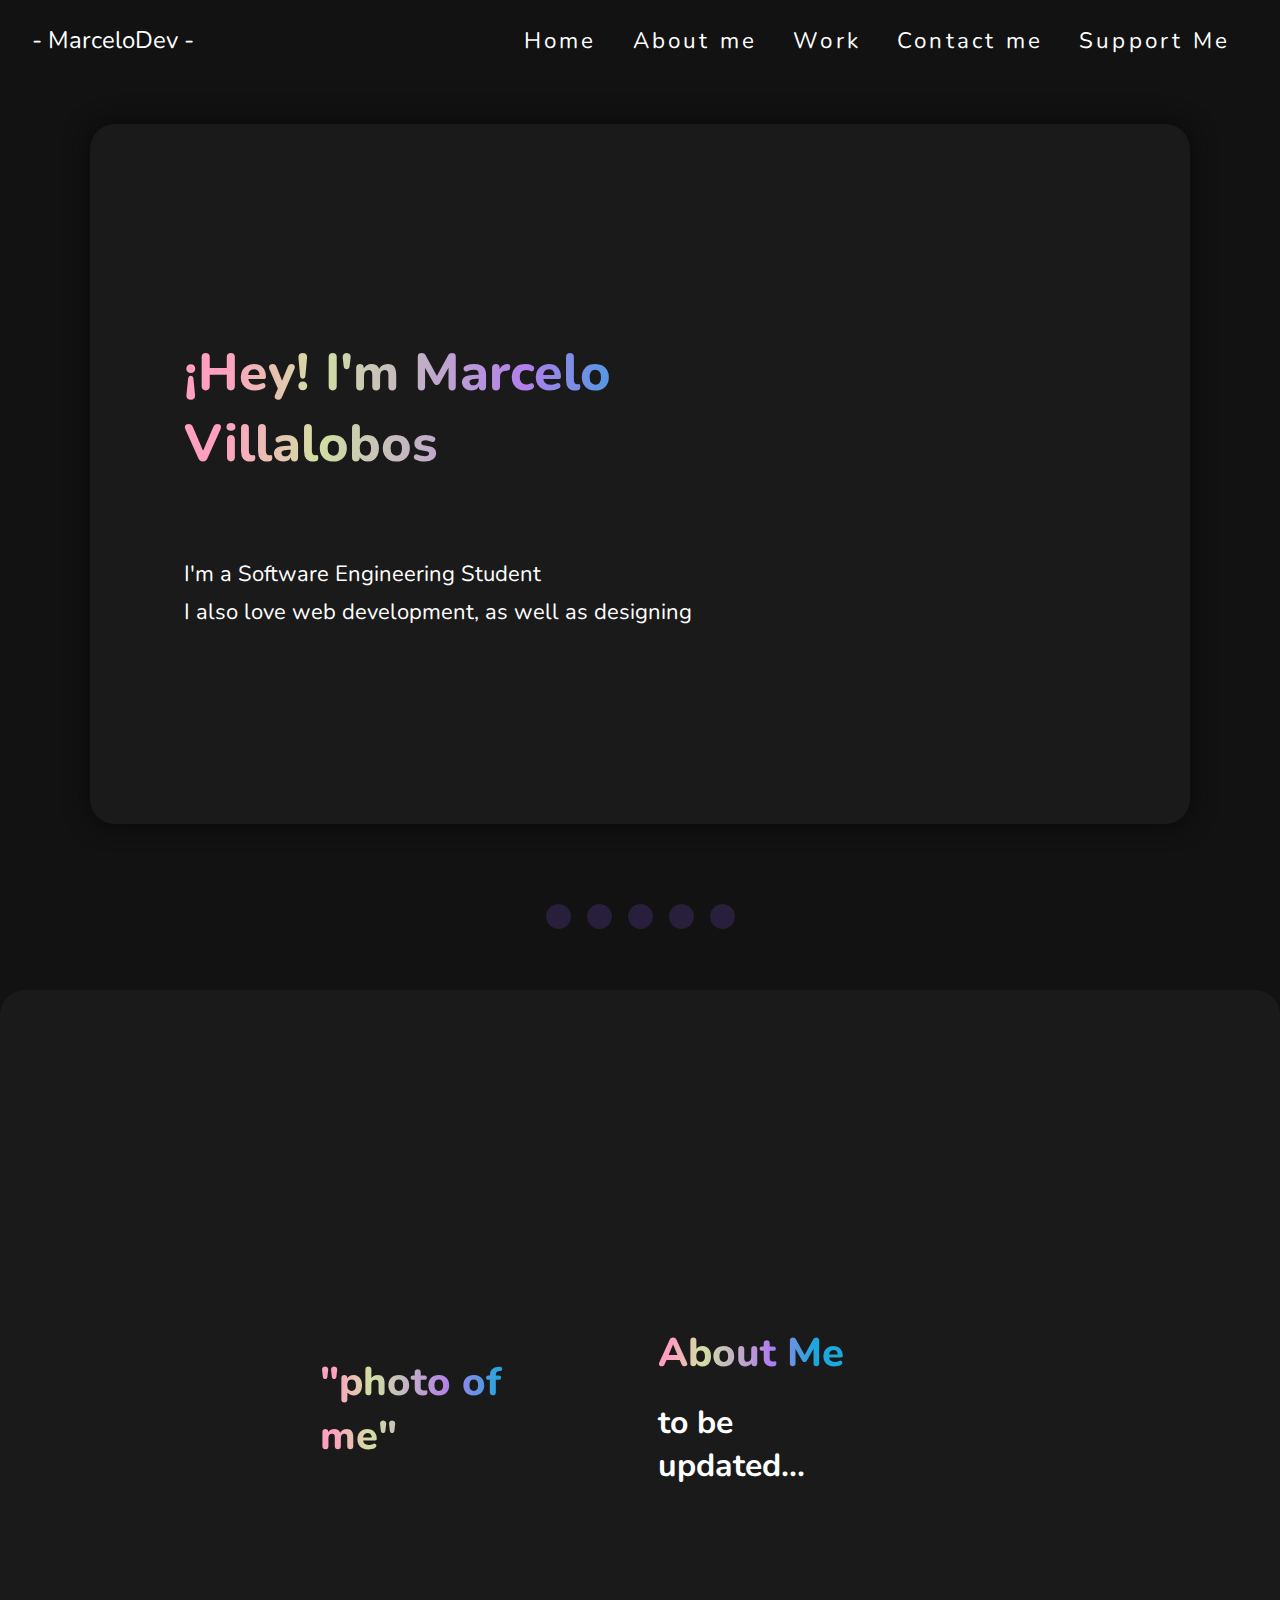
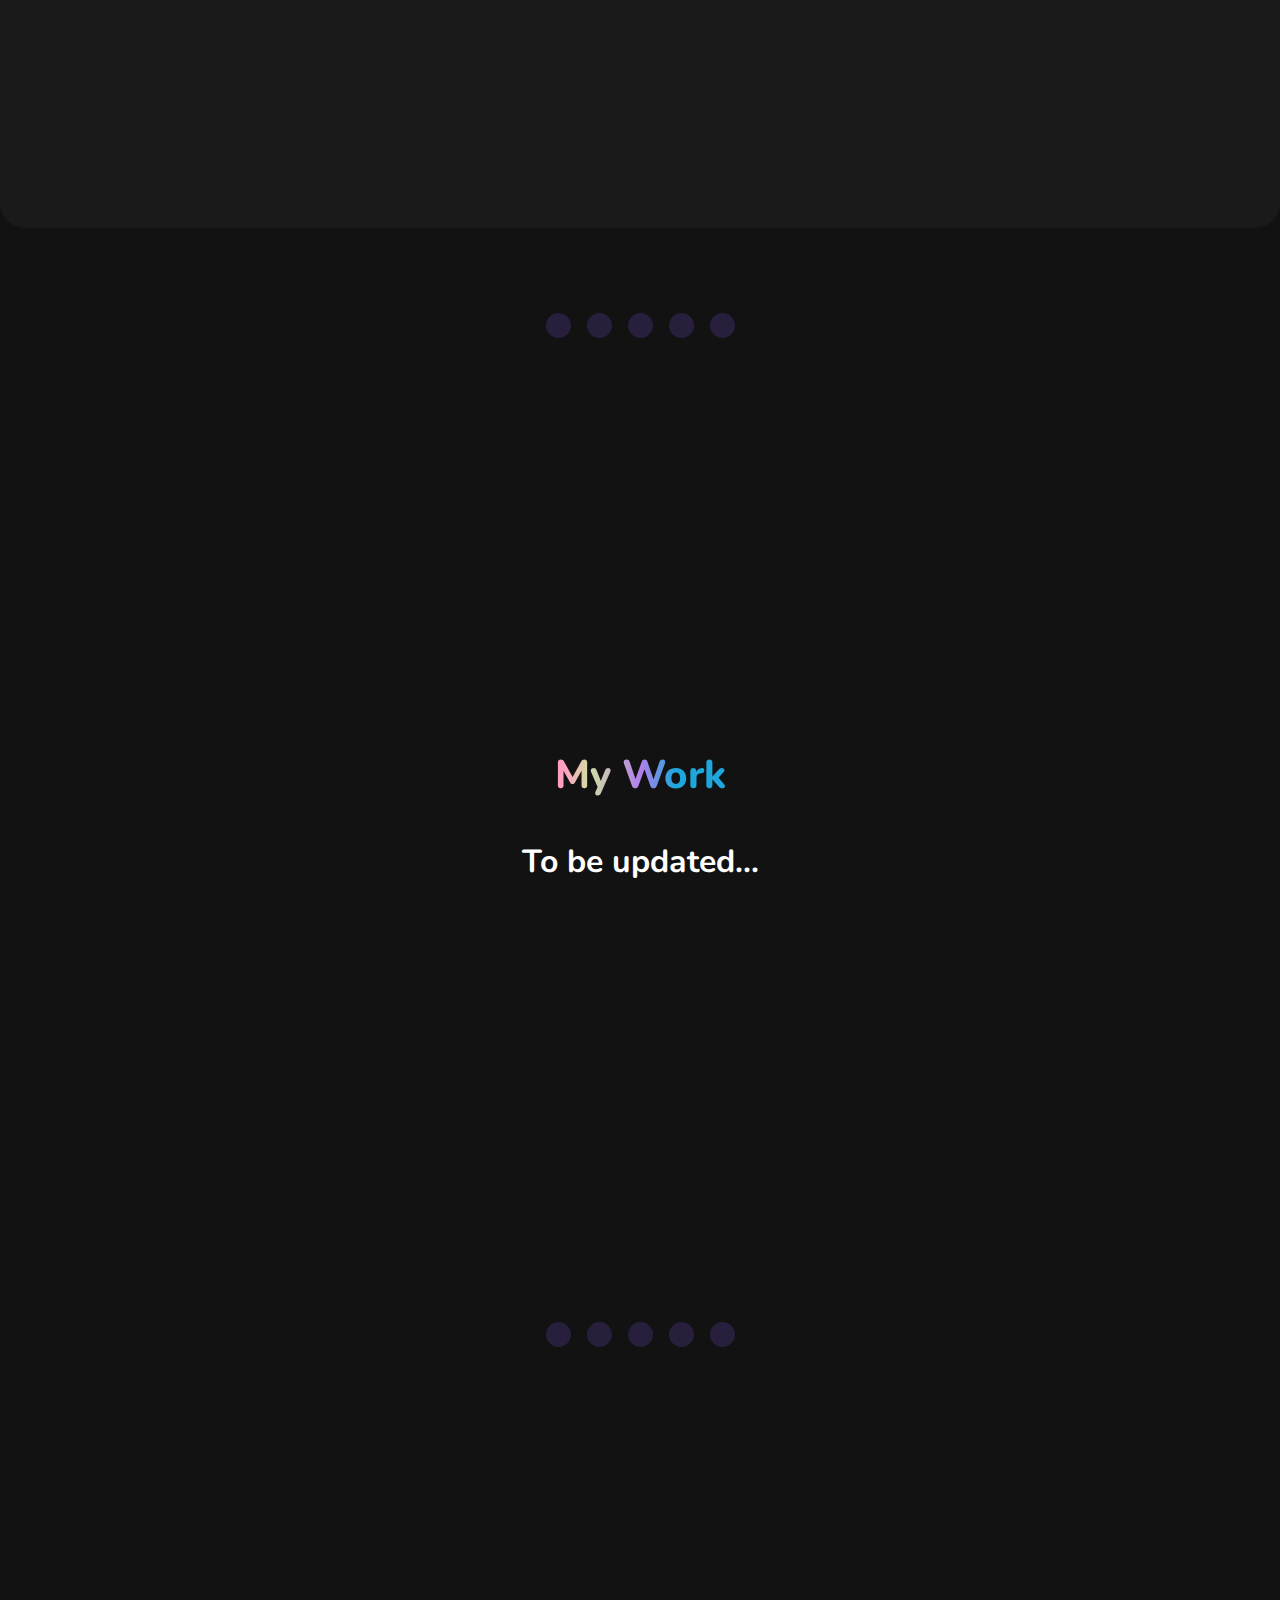
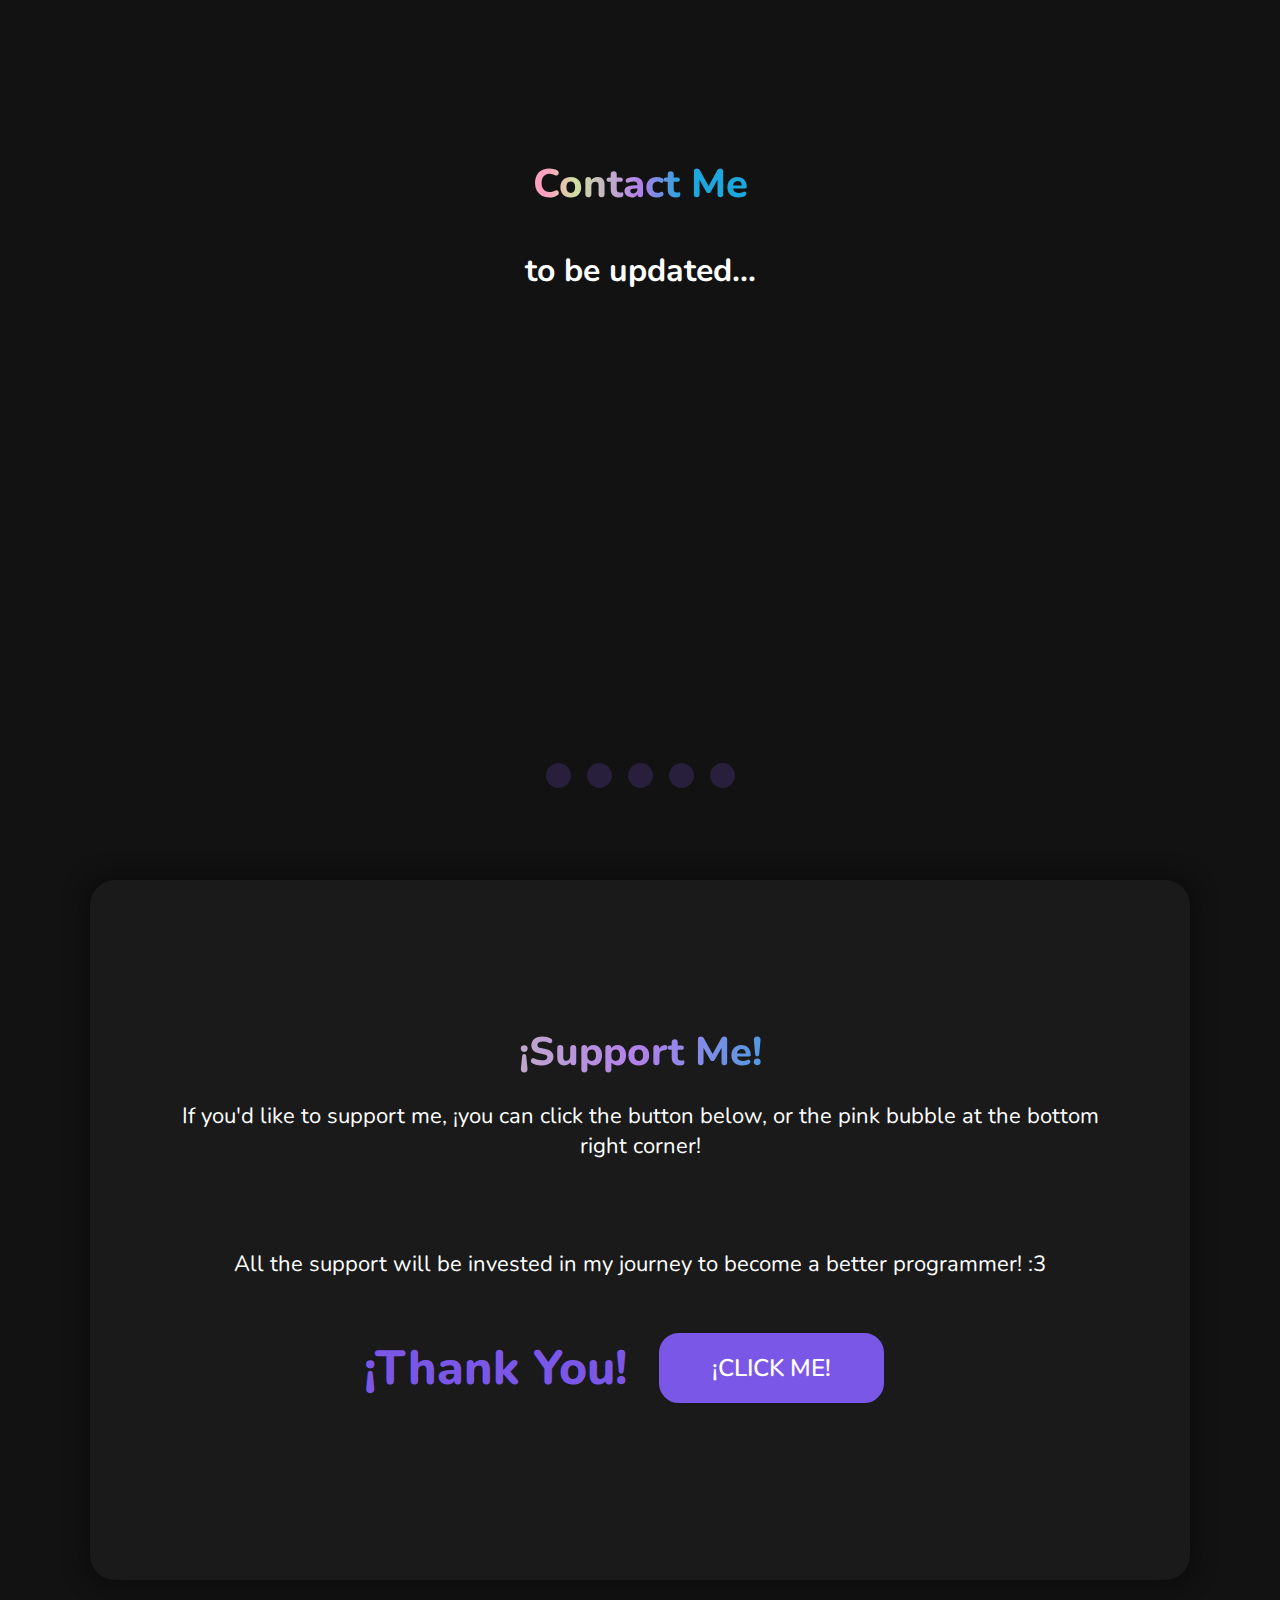
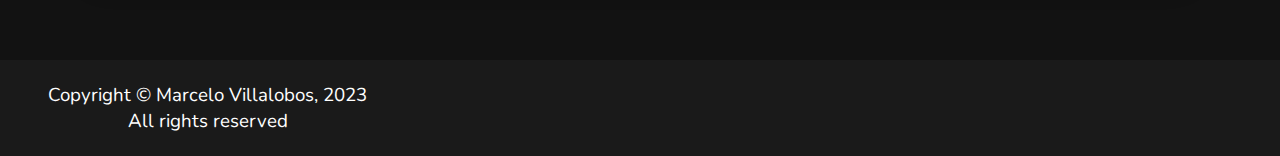
==== index.html @ df78e16c "update" ====
<!DOCTYPE html>
<html lang="en">
<head>
    <meta charset="UTF-8">
    <meta http-equiv="X-UA-Compatible" content="IE=edge">
    <meta name="viewport" content="width=device-width, initial-scale=1.0">
    <title>- MarceloDev -</title>
    
    <link rel="shortcut icon" href="img/favicon-w.png" type="image/x-icon">


    <!--My stylesheet-->
    <link rel="stylesheet" href="css/style.css">
    <link rel="stylesheet" href="css/bgpattern.css">
</head>
<body>

    
        
    <nav class="navbar">
        <div class="logo"> <a class="logo-txt" href="#hero">- MarceloDev -</a> </div>
        <a href="#none" class="toggle-button">
          <span class="bar"></span>
          <span class="bar"></span>
          <span class="bar"></span>
        </a>
        <div class="navbar-menu">
          <ul>
            <li><a class="menu-item active" href="#hero">Home</a></li>
            <li><a class="menu-item" href="#about-me-page">About me</a></li>
            <li><a class="menu-item" href="#work-page">Work</a></li>
            <li><a class="menu-item" href="#contact-page">Contact me</a></li>
            
            <!--  setup, not sure to add yet <li><a href="#setup-page">Setup</a></li> --> 
            <li><a class="menu-item" href="#support-me-page">Support Me</a></li>
          </ul>
        </div>

        
      </nav>
    

        <!-- HERO STARTS -->
        <section>
            <div class="hero" id="hero">
                <div class="inner-hero">

                    
                    <div class="hero-text">
                        <h1 class="hero-about-me-title">¡Hey! I'm Marcelo Villalobos</h1>
                
                        
                        <p class="hero-about-me-text">I'm a Software Engineering Student</p>
                        
                        <p class="hero-about-me-text">I also love web development, as well as designing</p>

                    </div>
                    

                    <img class="hero-img" src="img/favicon-w.png" alt="logo">

                    

                </div>
                

                <!--Patterns part -->

                <ul class="circles">
                    <li></li>
                    <li></li>
                    <li></li>
                    <li></li>
                    <li></li>
                    <li></li>
                    <li></li>
                    <li></li>
                    <li></li>
                    <li></li>
                </ul>

                <!--Patterns end-->

            </div>
            
        </section>

        <!-- HERO ENDS -->
        
        <div class="spacer">
            
        </div>

        

        <!--ABOUT ME PAGE STARTS-->

        <div class="hr">
                <div></div>
                <div></div>
                <div></div>
                <div></div>
                <div></div>
        </div>

        <section>
            
                <div id="about-me-page" class="about-me-page">
                    
                    <div class="inner-about-me">
                        <h1 class="page-title">"photo of me"</h1>
                            <div class="mva-img">
                                
                            </div>

                            <div class="about-me-text">
                                <h1 class="page-title">About Me</h1>
                                <h1>to be updated...</h1>
                            </div>
                        
                            
                                
                            
                        
                    </div>
                    
                    
                    


                </div>
            
            
        </section> 
        

        <!--ABOUT ME PAGE ENDS-->

        <div class="spacer"></div>

        <!--WORK PAGE STARTS-->

        <div class="hr">
                <div></div>
                <div></div>
                <div></div>
                <div></div>
                <div></div>
        </div>

        <section>
            
            <div id="work-page" class="work-page">
                
                <h1 class="page-title">My Work</h1>
                
                <h1>To be updated...</h1>

            </div>
            
            
        </section>
        
        <!--WORK PAGE ENDS-->

        <div class="spacer"></div>

        <div class="hr">
                <div></div>
                <div></div>
                <div></div>
                <div></div>
                <div></div>
        </div>
        <!--CONTACT PAGE STARTS-->

        <section id="contact-page">
            
            <div class="contact-page">
                
                <h1 class="page-title">Contact Me</h1>
                <h1>to be updated...</h1>



            </div>
            
        </section>
        
        <!--CONTACT PAGE ENDS-->

        <div class="spacer" style="height: 2rem;"></div>

        <!--SETUP PAGE STARTS-->
        <!--
        <section>
            <hr>
            <div id="setup-page" class="setup-page">
                <h1 class="page-title"> My Setup </h1>
                    <h1> Here are some of the things I use on a daily basis</h1>


                    <div class="cards-container">
                        

                            <div class="card">
                                    <img class="card-img" src="img/setup/mac-alt.jpg" alt="macbook pro">
                                <div class="card-body">
                                    <h2 class="card-title">
                                        MacBook Pro 14"
                                    </h2>
                                    <p class="card-text">
                                        M1 Pro • 1TB • 16GB RAM
                                    </p>
                                </div>
                            </div>


                            <div class="card">
                                    <img class="card-img" src="img/setup/ipad-alt.jpg" alt="ipad pro">
                                <div class="card-body">
                                    <h2 class="card-title">
                                        iPad Pro 11"
                                    </h2>
                                    <p class="card-text">
                                        2020 Model • 128GB 
                                    </p>
                                </div>
                            </div>


                        <div class="card">
                                <img class="card-img" src="img/setup/kb-alt.jpg" alt="keyboard">
                            <div class="card-body">
                                <h2 class="card-title">
                                    Keychron K2
                                </h2>
                                <p class="card-text">
                                    60% Keyboard
                                </p>
                            </div>
                        </div>


                        <div class="card">
                                <img class="card-img" src="img/setup/alexa-alt.jpg" alt="alexa">
                            <div class="card-body">
                                <h2 class="card-title">
                                    Alexa
                                </h2>
                                <p class="card-text">
                                    Echo-Dot 3
                                </p>
                            </div>
                        </div>


                        <div class="card">
                                <img class="card-img" src="img/setup/airpods-alt.jpg" alt="airpods pro">
                            <div class="card-body">
                                <h2 class="card-title">
                                    AirPods Pro
                                </h2>
                                <p class="card-text">
                                    1st Gen
                                </p>
                            </div>
                        </div>


                        <div class="card">
                                <img class="card-img" src="img/setup/pencil-alt.jpg" alt="apple pencil">
                            <div class="card-body">
                                <h2 class="card-title">
                                    Apple Pencil
                                </h2>
                                <p class="card-text">
                                    2nd Gen
                                </p>
                            </div>
                        </div>


                        <div class="card">
                                <img class="card-img" src="img/setup/mouse.jpg" alt="mx master 3s mouse">
                            <div class="card-body">
                                <h2 class="card-title">
                                    Logitech
                                </h2>
                                <p class="card-text">
                                    MX Master 3s
                                </p>
                            </div>
                        </div>


                        <div class="card">
                                <img class="card-img" src="img/setup/monitor.jpg" alt="monitor">
                            <div class="card-body">
                                <h2 class="card-title">
                                    Gigabyte
                                </h2>
                                <p class="card-text">
                                    M1 Pro • 1TB • 16GB RAM
                                </p>
                            </div>
                        </div>
                    </div>
        </section>
        
        -->

        <!--SETUP PAGE ENDS-->


        

        <div class="spacer"></div>

        <!--SUPPORT ME PAGE STARTS-->

        <div class="hr">
                <div></div>
                <div></div>
                <div></div>
                <div></div>
                <div></div>
            </div>
            
        <section>
            
                <div id="support-me-page" class="support-me-page">
                    <div class="inner-section-support">


                        <div class="inner-text-support">
                            <h1 class="page-title"> ¡Support Me! </h1>

                            <p class="support-me-text"> If you'd like to support me, ¡you can click the button below, 
                                or the pink bubble at the bottom right corner!</p>
                            <br>
                        
                            <br>
                            <p class="support-me-text"> All the support will be invested in my journey 
                                 to become a better programmer! :3</p>


                            <div class="thanks-container">
                                <h1 class="support-me-page-thanks">¡Thank You!</h1>
                            
                                <a href="https://www.buymeacoffee.com/marcelodev" target="_blank" class="support-me-btn" > ¡CLICK ME!</a>

                            </div>
                            
                        </div>


                        
                        
                        

                    </div>

                    <div class="footer">
                        <div class="copyright">
                            <h3 class="footer-text"> Copyright © Marcelo Villalobos, <span class="footer-year" id="footer-year">2023</span></h3>
                            <h3 class="footer-text"> All rights reserved</h3>
                        </div>
                
                    </div>
                        
                </div>
        </section>
        

        <!--SUPPORT ME PAGE ENDS-->


    

    

    <footer>

        
        <!-- SCRIPTS -->
        <script src="https://kit.fontawesome.com/0003ddee2d.js" crossorigin="anonymous"></script>


        <script data-name="BMC-Widget" data-cfasync="false" src="https://cdnjs.buymeacoffee.com/1.0.0/widget.prod.min.js" data-id="marcelodev" data-description="Support me on Buy me a coffee!" data-message="¡Thank you for visiting!" data-color="#BD5FFF" data-position="Right" data-x_margin="18" data-y_margin="18"></script>


        <script src="js/navbar.js"></script>
        <script src="js/navbar-links-active-toggle.js"></script>
        <script src="js/collapse-navbar.js"></script>
    </footer>

</body>
</html>
---- css/style.css ----
@import url(bgpattern.css);
@import url('https://fonts.googleapis.com/css2?family=Nunito:wght@200;300;400;500;600;700;800;900&display=swap');

*{
    box-sizing: border-box;
}
html{
    scroll-behavior: smooth;
}

:root{
    --gradient:linear-gradient(271deg,#1ea7dd 30%,#b27feb 50%,#d1dfa2 80%,#ffa0c1 94%);
    --violet:rgb(123, 87, 231);
    --violet-dark:rgba(123, 87, 231,.2);
    --bg:#121212;
    --bg-clear:#1a1a1a;
}

body{
    font-family: 'Nunito', sans-serif;
    margin: 0;
    color: white;
    background-color: var(--bg);

}

/*NAV BAR STARTS */



.logo{
    font-size: 1.5rem ;
    color: white;
    margin: 2rem;
    font-weight: 400;
    transition: 200ms;
}

.logo:hover{
    color:var(--violet);
}



.navbar {
    display: flex;
    position: fixed;
    justify-content: space-between;
    align-items: center;
    background-color:var(--bg);
    color: white;
    z-index: 4;
    width: 100%;
    height: 5rem;
    margin: auto;
}


a {
    text-decoration: none;
    color: white;
}


.navbar-menu ul {
    display: flex;
    margin: 0 2rem;
    padding: 0;
    justify-content: center;
    align-items: center;
}

.navbar-menu ul li {
    list-style: none;
    display: block;

}

.navbar-menu li a {
    text-decoration: none;
    color: white;
    padding: 1rem;
    font-size: 1.4rem;
    transition: 200ms;
    position: relative;
    letter-spacing: .2rem;
    margin: auto .5rem;
    padding: 0 10px;
}
.navbar-menu li a::after{
    content: "";
    position: absolute;
    background: var(--violet);
    height: 3px;
    width: 0;
    left: 0;
    bottom: -5px;
    transition: 200ms;
}
.navbar-menu  a:hover::after{
    width: 100%;

}

.menu-item .active{
    color: var(--violet);
    border-bottom: 3px solid --violet;
    width: 100%;
    transition: 200ms ease-in;

}




.navbar-menu ul li :hover {
    color:var(--violet);
}


.toggle-button {
    position: absolute;
    top: .75rem;
    right: 1rem;
    display: none;
    flex-direction: column;
    justify-content: space-between;
    width: 30px;
    height: 21px;
}

.toggle-button .bar {
    height: 3px;
    width: 100%;
    background-color: white;
    border-radius: 10px;
}


.page-title{
    margin: 1rem 0;
    font-size:40px;
    color: #fff;
    background: var(--gradient);
    -webkit-background-clip: text;
    -webkit-text-fill-color: transparent;
    font-weight: 800;
}



/*NAV BAR FINISHES/*


/* HERO STARTS */

.hero{
    background-color: var(--bg);
    width: 100%;
    height: 100vh;
    display: flex;
    flex-direction: column;
    align-items: center;
    justify-content: center;
    color: white;
    position: relative;

}

.inner-hero{
    position: absolute;
    background-color: var(--bg-clear);
    display: flex;
    justify-content: center;
    align-items: center;
    height: 700px;
    width: 1100px;
    border-radius: 25px;
    padding: 4rem;
    margin: 3rem 0 0 0;
    box-shadow: 0 0 25px .5px rgb(10, 10, 10);
    z-index: 3;
}


.hero-about-me-title{
    margin: 5rem 0;
    font-size:52px;
    color: #fff;
    background: var(--gradient);
    -webkit-background-clip: text;
    -webkit-text-fill-color: transparent;
    font-weight: 800;
    animation: hero-load 650ms ease-out;
    transform: translateX(30px);

}

.hero-about-me-text{
    font-size: 22px;
    animation: hero-load 650ms ease-out;
    transform: translateX(30px);
    margin: .5rem auto;
}
.hero-about-me-text:last-child{
    margin-bottom: 4rem;
}

.hero-img{
    transform: translateX(-30px);
    align-items: flex-end;
    width:  300px;
    height: 300px;
    border-radius: 50%;
    animation: hero-load-img 650ms ease-out;
}

.hr{
    display: flex;
    flex-direction: row;
    justify-content: center;
    align-items: center;
}

.hr div{
    border-radius: 50%;
    height: 25px;
    width: 25px;
    margin: .5rem;
    background-color: var(--violet-dark);
    vertical-align: auto;
    transform: translateY(-52px);
    
}

.spacer{
    height:3rem;
}




/* HERO FINISHES */

/* ABOUT ME PAGE STARTS */

.about-me-page{
    margin: 5rem 0;
    background-color:  var(--bg);
    display: flex;
    justify-content: center;
    flex-direction: column;
    align-items: center;
    padding-top: 60px;
    margin-top: -60px;
    min-height: 100vh;
    width: 100%;
}

.inner-about-me{
    background-color: var(--bg-clear);
    display: flex;
    flex-direction: row;
    justify-content: space-between;
    align-items: center;
    padding: 20rem 20rem;
    border-radius: 25px;
}

.about-me-text{
    margin: auto 5rem;
}


/* ABOUT ME PAGE FINISHES */

/* CONTACT PAGE STARTS */

.contact-page{
    margin: 5rem 0;
    background-color:  var(--bg);
    display: flex;
    justify-content: center;
    flex-direction: column;
    align-items: center;
    padding-top: 60px;
    margin-top: -60px;
    position: relative;
    min-height: 100vh;
    width: 100%;
}


/* CONTACT PAGE FINISHES */


/* WORK PAGE STARTS */

.work-page{
    margin: 5rem 0;
    background-color:  var(--bg);
    display: flex;
    justify-content: center;
    flex-direction: column;
    align-items: center;
    padding-top: 60px;
    margin-top: -60px;
    position: relative;
    min-height: 100vh;
    width: 100%;
}


/* WORK PAGE FINISHES */

/* SETUP PAGE STARTS */

.setup-page{
    min-height: 100vh;
    width: 100%;
    margin: 5rem 0;
    background-color:  var(--bg);
    display: flex;
    justify-content: center;
    flex-direction: column;
    align-items: center;
    padding-top: 60px;
    margin-top: -60px;
    position: relative;
}


.cards-container{
    display: flex;
    flex-wrap: wrap;
    justify-content: center;
    align-items: center;
    max-width: 1500px;
    margin: 2rem auto 5rem auto;
}

.card{
    display: flex;
    flex-direction: column;
    width: 400px;
    height: 200px;
    background-color: var(--bg-clear);
    padding: 10rem auto;
    border-radius: 20px;
    margin: 8rem 2rem;
}


.card-img {
    width: 100%;
    border: solid grey;
    border-bottom: none;
    border-radius: 20px 20px 0 0 ;
}

.card-body{
    width: 100%;
    background-color: var(--bg-clear);
    padding: 1rem;
    margin: 0;
    border: solid grey;
    border-radius: 0 0 20px 20px ;
}

/* SETUP PAGE FINISHES */

/* SUPPORT ME PAGE STARTS */

.support-me-page{

    background-color:  var(--bg);
    display: flex;
    justify-content: center;
    flex-direction: column;
    align-items: center;
    text-align: center;
    padding-top: 60px;
    margin-top: -60px;
    width: 100%;
    min-height: 100vh;
}

 .inner-section-support{
    display: flex;
    background-color: var(--bg-clear);
    justify-content: center;
    align-items: center;
    flex-direction: column;
    height: 700px;
    width: 1100px;
    border-radius: 25px;
    padding: 5rem;
    margin: 2rem 0 ;
    box-shadow: 0 0 25px .5px rgb(10, 10, 10);
}




.support-me-page-thanks{
    font-size:48px;
    color: var(--violet);
    font-weight: 800;
}

.support-me-text{
    font-size: 22px;


}

.support-icon{
    color: var(--violet);
    font-size: 200;
    opacity: 0;
}

.support-me-btn{
    font-size: 24px;
    font-weight: 600;
    padding: 16px 50px;
    margin:2rem ;
    background-color: var(--violet);
    border: solid var(--violet);
    color:white;
    outline: none;
    border-radius: 20px;
    box-shadow: 0 0 8 2 var(--bg-clear);
    transition: 300ms ;
}

.support-me-btn:hover{
    background-color: white;
    border: solid white;
    color:var(--violet);
    transform: scale(1.2);
}

.thanks-container{
    margin: 1rem auto;    
    display: flex;
    flex-direction: row;
    justify-content: center;
    align-items: center;

}



/* SUPPORT ME PAGE FINISHES */


/*FOOTER STARTS*/

.footer{
    margin-top: 3rem;
    display: flex;
    width: 100%;
    height: 6rem;
    background-color: var(--bg-clear);
    align-items: center;
}

.footer-text{
    margin: auto 3rem;
    font-weight: 400;
}



/* KEYFRAMES */

@keyframes nav-load {
    0%{
        transform: translateY(-100%);
    }

    50%{
        transform: translateY(-50%);
    }

    100%{
        transform: translateY(0%);
    }
}



@keyframes hero-load {
    0%{
        transform: translateX(0px);
    }

    25%{
        transform: translateX(15px);
    }

    50%{
        transform: translateX(20px);
    }

    75%{
        transform: translateX(25px);
    }

    100%{
        transform: translateX(30px);
    }

}
@keyframes hero-load-img {
    0%{
        transform: translateX(0px);
    }

    25%{
        transform: translateX(-15px);
    }

    50%{
        transform: translateX(-20px);
    }

    75%{
        transform: translateX(-25px);
    }

    100%{
        transform: translateX(-30px);
    }

}




/*OPTIMIZATIONS*/

/* NAVBAR MOBILE OPTIMIZATIONS */

@media only screen and (max-width: 1100px) {

    body{
        overflow-x: hidden;
    }

    .logo{
        font-size: 30px;
        margin: 1.5rem 0 0 1.2rem;
    }

    .navbar {
        flex-direction: column;
        align-items: flex-start;
    }

    .toggle-button {
        display: flex;
        margin: 1.2rem 1.5rem 0rem 0;
    }

    .navbar-menu {
        display: none;
        width: 100%
    }


    .navbar-menu ul {
        width: 100%;
        flex-direction: column;
        display: block;
        margin: 0 0 1rem 0;
        transition: 200ms;
    }

    .navbar-menu ul li{
        display: block;
        text-align: center;
        background-color: var(--bg-clear);
        padding: 1.3rem;
        transition: 200ms;
    }

    .navbar-menu ul li:first-child{
        margin: 1.3rem 0 0 0 ;
    }
    
    .navbar-menu ul li:hover{
        background-color: var(--violet);
    }

    .navbar-menu li a:hover{
        color: white;
    }

    .navbar-menu li a::after{
        display: none;
    }

    .navbar-menu ul li a {
        padding: .5rem 1rem;
        font-size: 1.3rem;
        width: 100%;
    }

    .navbar-menu.active {
        display: flex;
    }

    .menu-item{
        position: relative;
    }


}

/* NAVBAR OPTIMIZATION ENDS*/

@media only screen and (max-width:600px) {
    body{
        display: block;
        width: 100%;
    }
    
    .hero{
        margin: 4rem auto;
    }

    .inner-hero{
        width: 80%;
        position: relative;
        justify-content: center;
        align-items: center;
        height: 650px;
        
    }

    .about-me-title{
        font-family: 'Nunito', sans-serif;
        font-weight: 800;
    }

    .about-me-title, .about-me-text{
        transform: translateX(0px);
        animation: none;
    }

    .hero-img{
        position: absolute;
        width: 100px;
        height: 100px;
        top: 180px;
        right: 30px;
        animation: none;
}


    .logo{
        margin: 1.5rem 0 0 1.2rem;
    }

    .navbar {
        flex-direction: column;
        align-items: flex-start;
    }

    .toggle-button {
        display: flex;
        margin: 1.2rem 1.5rem 0rem 0;
    }

    .navbar-menu {
        display: none;
        width: 100%;
        transition: 200ms;
    }


    .navbar-menu ul {
        width: 100%;
        flex-direction: column;
        display: block;
        margin: 0 0 1rem 0;
        transition: 200ms;
    }

    .navbar-menu ul li{
        display: block;
        text-align: center;
        background-color: var(--bg-clear);
        padding: 1.3rem;
        transition: 200ms;
    }

    .navbar-menu ul li:first-child{
        margin: 1.3rem 0 0 0 ;
    }
    
    .navbar-menu ul li:hover{
        background-color: var(--violet);
    }

    .navbar-menu li a:hover{
        color: white;
    }

    .navbar-menu li a::after{
        content: "";
        position: absolute;
        background: white;
        height: 3px;
        width: 0;
        left: 0;
        bottom: -5px;
        transition: 200ms;
    }

    .navbar-menu ul li a {
        padding: .5rem 1rem;
        font-size: 1.3rem;
        width: 100%;
    }

    .navbar-menu.active {
        display: flex;
        transition: 300ms;
    }


    
    .inner-section-support{
        margin: auto;
        width: 85%;
        position: relative;
        justify-content: center;
        align-items: center;
        text-align: center;
        padding: 2rem auto;
        
    }

    .support-me-text{
        margin: auto .5rem;
    }

    .thanks-container{
        flex-direction: column;
    }

    .support-me-btn{
        padding: 13px 50px;
        white-space: nowrap;
    }

    .support-icon{
        opacity: 0;
    }

    .about-me-title, .about-me-text{
        transform: translateX(0px);
        animation: none;
    }

    .hero-img{
        display: none;
}

    .footer-text{
        font-size: 14px;
    }


}

@media only screen and (max-width:768px) {
    html{
        overflow-x: hidden;
    }

    body{
        display: block;
        width: 100%;
    }

    .inner-hero{
        margin: 5rem auto;
        width: 85%;
        position: relative;
        justify-content: center;
        align-items: center;
        text-align: center;
        
    }

    .about-me-text{
        margin: 2rem auto;
    }

    .about-me-title, .about-me-text{
        transform: translateX(0px);
        animation: none;
    }

    .hero-img{
        display: none;
}


    .logo{
        margin: 1.5rem 0 0 1.2rem;
    }

    .navbar {
        flex-direction: column;
        align-items: flex-start;
    }

    .toggle-button {
        display: flex;
        margin: 1.2rem 1.5rem 0rem 0;
    }

    .navbar-menu {
        display: none;
        width: 100%;
        transition: 200ms;
    }


    .navbar-menu ul {
        width: 100%;
        flex-direction: column;
        display: block;
        margin: 0 0 1rem 0;
        transition: 200ms;
    }

    .navbar-menu ul li{
        display: block;
        text-align: center;
        background-color: var(--bg-clear);
        padding: 1.3rem;
        transition: 200ms;
    }

    .navbar-menu ul li:first-child{
        margin: 1.3rem 0 0 0 ;
    }
    
    .navbar-menu ul li:hover{
        background-color: var(--violet);
    }

    .navbar-menu li a:hover{
        color: white;
    }

    .navbar-menu li a::after{
        content: "";
        position: absolute;
        background: white;
        height: 3px;
        width: 0;
        left: 0;
        bottom: -5px;
        transition: 200ms;
    }

    .navbar-menu ul li a {
        padding: .5rem 1rem;
        font-size: 1.3rem;
        width: 100%;
    }

    .navbar-menu.active {
        display: flex;
    }

}

@media only screen and (min-width:1200px) {
    html{
        overflow: hidden;
    }
}
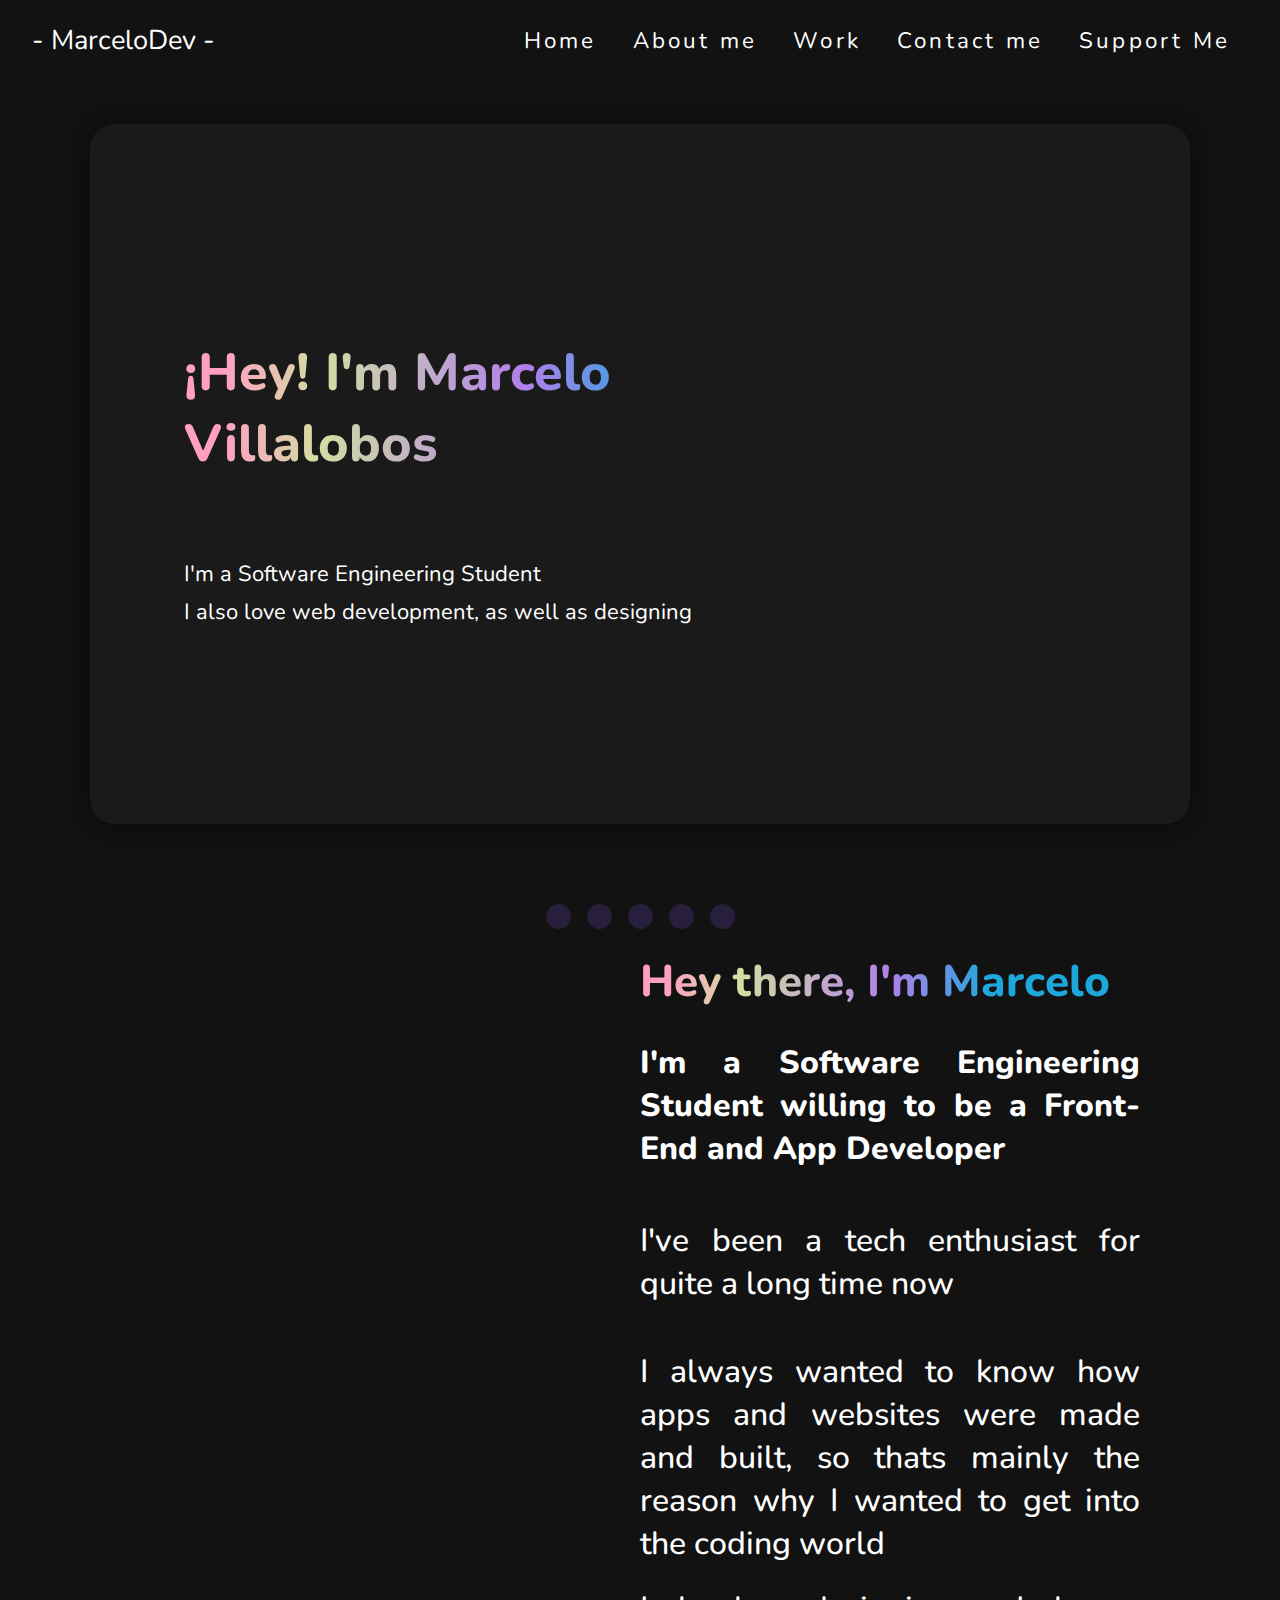
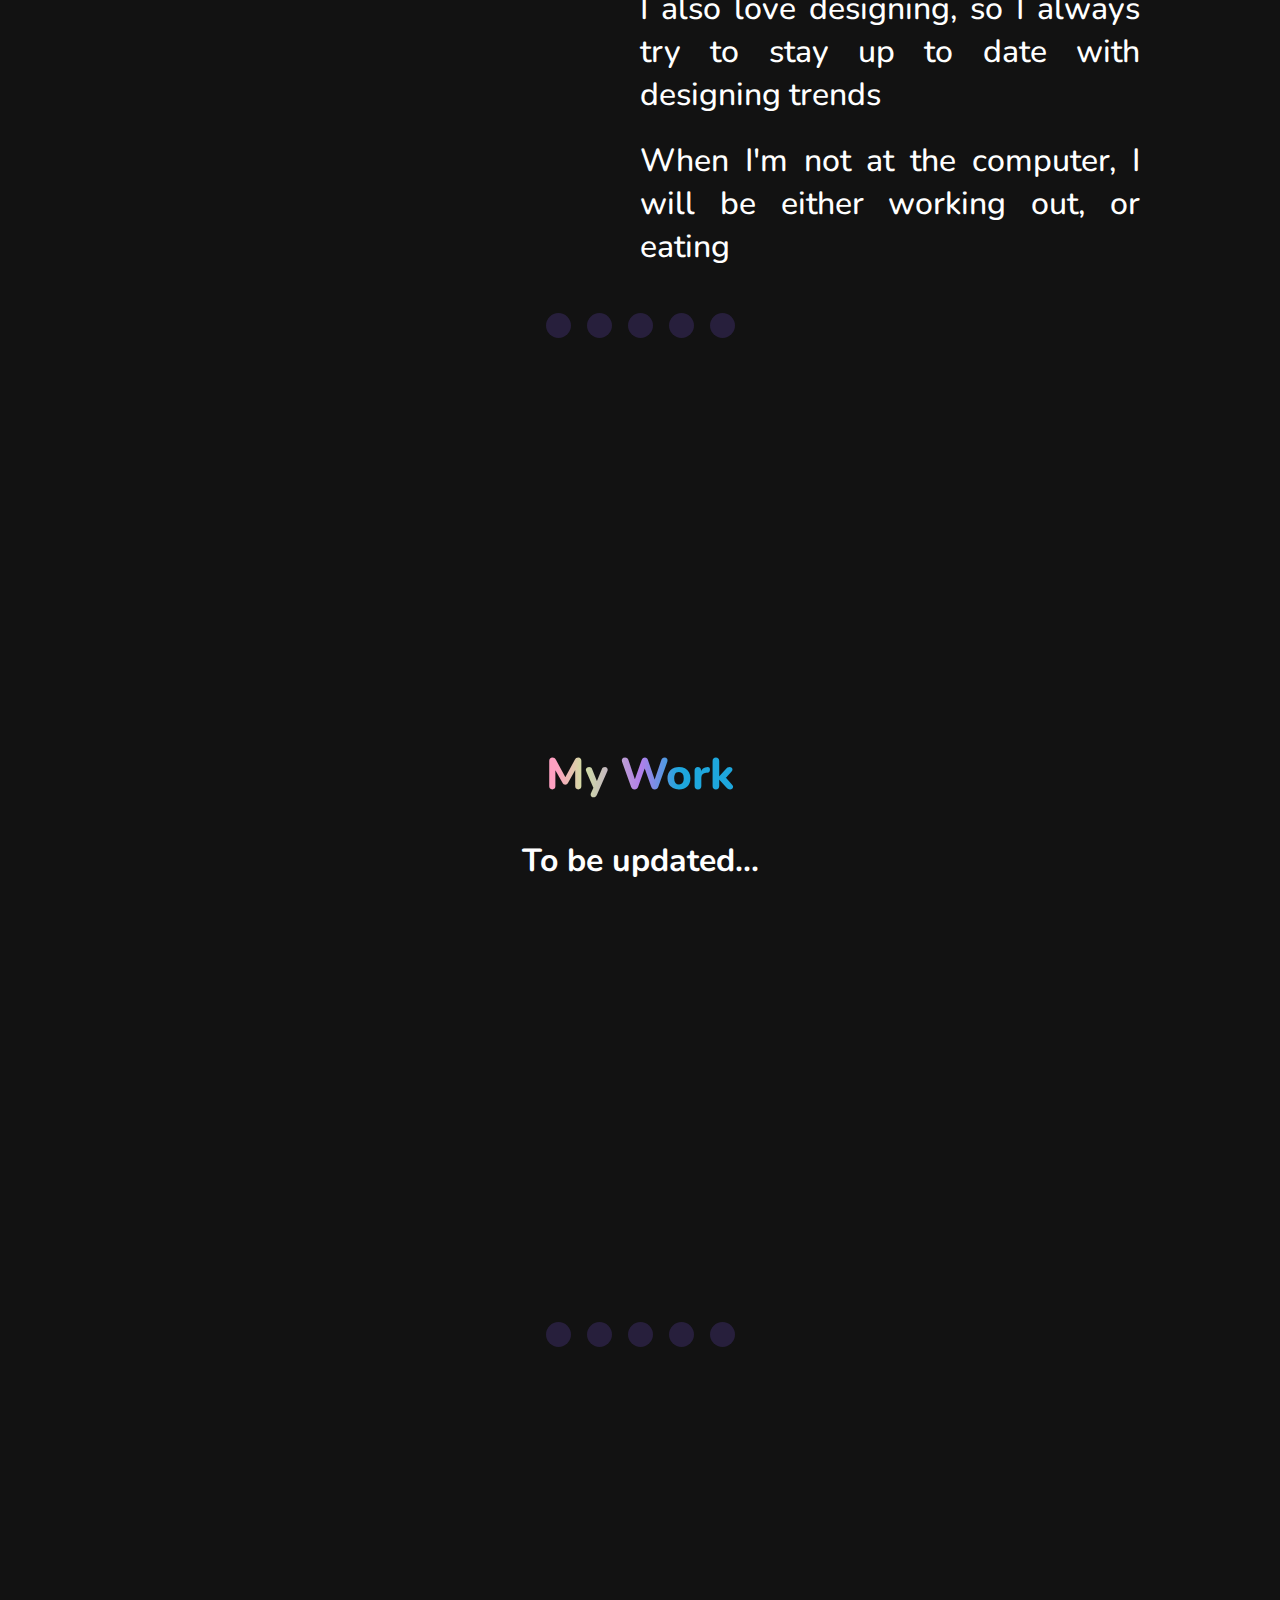
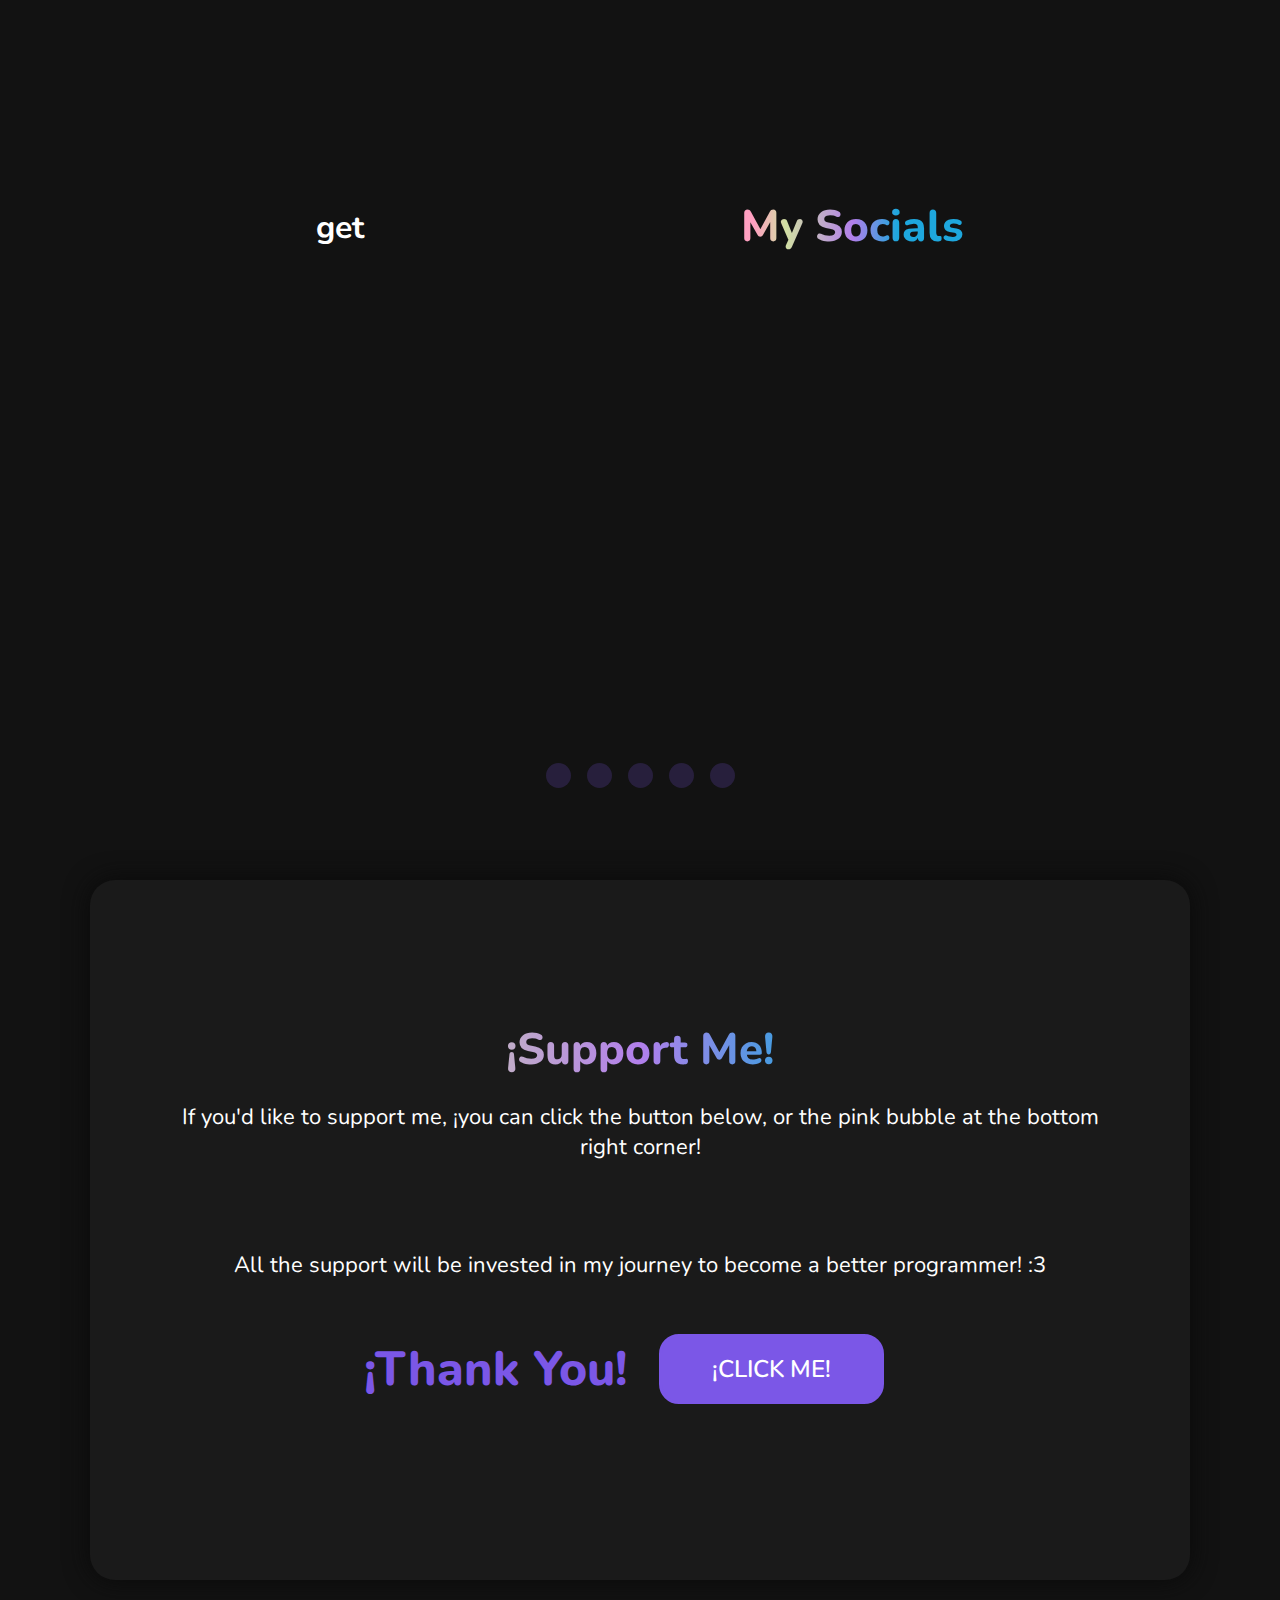
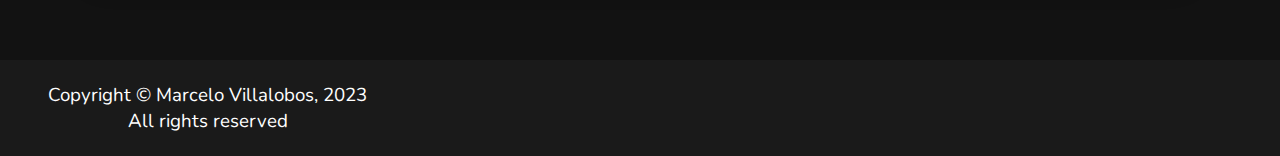
==== commit 94f64446: "update" ====
--- a/index.html
+++ b/index.html
@@ -108,14 +108,30 @@
                 <div id="about-me-page" class="about-me-page">
                     
                     <div class="inner-about-me">
-                        <h1 class="page-title">"photo of me"</h1>
-                            <div class="mva-img">
+                        
+
+                                <img src="img/favicon-w.png" class="about-me-img" alt="me">
+
+
+                            <div class="about-me-text-container">
+
+                                <h1 class="page-title">Hey there, I'm Marcelo</h1>
+                                    <h1 class="about-me-page-title">I'm a Software Engineering Student willing to be a 
+                                        Front-End and App Developer
+                                    </h1>
+                                <h1 class="about-me-text"></h1>
+                                <h1 class="about-me-text">I've been a tech enthusiast for quite a long time now</h1>
+                                <h1 class="about-me-text">
+                                </h1>
+                                <h1 class="about-me-text">I always wanted to know how apps and websites were made and built, so thats mainly the reason why I wanted to get into the coding world</h1>
+
+                                <h1 class="about-me-text">I also love designing, so I always try to stay up to date with designing trends</h1>
+
+                                <h1 class="about-me-text">When I'm not at the computer, I will be either working out, or eating</h1>
+
                                 
-                            </div>
-
-                            <div class="about-me-text">
-                                <h1 class="page-title">About Me</h1>
-                                <h1>to be updated...</h1>
+                                
+
                             </div>
                         
                             
@@ -177,9 +193,18 @@
         <section id="contact-page">
             
             <div class="contact-page">
-                
-                <h1 class="page-title">Contact Me</h1>
-                <h1>to be updated...</h1>
+                <div class="inner-contact">
+                    <h1>get</h1>
+                    <div class="social-media">
+                        <h1 class="page-title">
+                            My Socials
+                        </h1>
+                        
+
+                        
+                    </div>
+                </div>
+                
 
 
 
--- a/css/style.css
+++ b/css/style.css
@@ -6,6 +6,12 @@
 }
 html{
     scroll-behavior: smooth;
+    caret-color: var(--violet);
+}
+
+::selection{
+    background-color: #1ea7dd;
+    color: #1a1a1a;
 }
 
 :root{
@@ -29,7 +35,7 @@
 
 
 .logo{
-    font-size: 1.5rem ;
+    font-size: 1.7rem ;
     color: white;
     margin: 2rem;
     font-weight: 400;
@@ -102,6 +108,8 @@
 
 }
 
+
+
 .menu-item .active{
     color: var(--violet);
     border-bottom: 3px solid --violet;
@@ -138,14 +146,18 @@
 
 
 .page-title{
-    margin: 1rem 0;
-    font-size:40px;
+    margin: .8rem 0;
+    font-size:44px;
     color: #fff;
     background: var(--gradient);
     -webkit-background-clip: text;
     -webkit-text-fill-color: transparent;
     font-weight: 800;
 }
+
+
+
+
 
 
 
@@ -258,17 +270,43 @@
 }
 
 .inner-about-me{
-    background-color: var(--bg-clear);
     display: flex;
     flex-direction: row;
-    justify-content: space-between;
-    align-items: center;
-    padding: 20rem 20rem;
+    justify-content: space-evenly;
+    align-items: center;
+    width: 1400px;
+    height: 800px;
     border-radius: 25px;
 }
 
+.about-me-page-title{
+    margin: 1rem 0;
+    font-size:32px;
+    color: #fff;
+    font-weight: 800;
+}
+
 .about-me-text{
-    margin: auto 5rem;
+    margin: .7rem 0;
+    font-weight: 500
+}
+
+.about-me-text-container{
+    display: flex;
+    text-align: justify;
+    flex-direction: column;
+    width: 500px;
+}
+
+.about-me-img{
+    width: 300px;
+    height: 300px;
+    border-radius: 50%;
+    transition: 300ms;
+}
+
+.about-me-img:hover{
+    transform: scale(1.3);
 }
 
 
@@ -289,6 +327,26 @@
     min-height: 100vh;
     width: 100%;
 }
+
+.inner-contact{
+    display: flex;
+    flex-direction: row;
+    justify-content: space-evenly;
+    align-items: center;
+    width: 1400px;
+    height: 800px;
+    border-radius: 25px;
+}
+
+.social-media {
+    display: flex;
+    flex-direction: column;
+    align-items: center;
+}
+
+
+
+
 
 
 /* CONTACT PAGE FINISHES */
@@ -550,8 +608,7 @@
     }
 
     .logo{
-        font-size: 30px;
-        margin: 1.5rem 0 0 1.2rem;
+        margin: 1.5rem 0 0 1.5rem;
     }
 
     .navbar {
@@ -626,13 +683,17 @@
         display: block;
         width: 100%;
     }
+
+    .page-title{
+        margin: .5rem auto;
+    }
     
     .hero{
         margin: 4rem auto;
     }
 
     .inner-hero{
-        width: 80%;
+        width: 8%;
         position: relative;
         justify-content: center;
         align-items: center;
@@ -645,7 +706,7 @@
         font-weight: 800;
     }
 
-    .about-me-title, .about-me-text{
+    .hero-about-me-title, .hero-about-me-text{
         transform: translateX(0px);
         animation: none;
     }
@@ -693,12 +754,12 @@
         display: block;
         text-align: center;
         background-color: var(--bg-clear);
-        padding: 1.3rem;
+        padding: 1.2rem;
         transition: 200ms;
     }
 
     .navbar-menu ul li:first-child{
-        margin: 1.3rem 0 0 0 ;
+        margin: 1.1rem 0 0 0 ;
     }
     
     .navbar-menu ul li:hover{
@@ -719,6 +780,11 @@
         bottom: -5px;
         transition: 200ms;
     }
+    
+    .navbar-menu.active {
+        display: flex;
+        transition: 300ms;
+    }
 
     .navbar-menu ul li a {
         padding: .5rem 1rem;
@@ -726,11 +792,50 @@
         width: 100%;
     }
 
-    .navbar-menu.active {
+    
+
+
+    
+    .inner-about-me{
         display: flex;
-        transition: 300ms;
-    }
-
+        background-color: #1a1a1a;
+        position: relative;
+        flex-direction: column;
+        justify-content: space-evenly;
+        align-items: center;
+        width: 100%;
+        height: 100%;
+        border-radius: 25px;
+    }
+    
+    .about-me-page-title{
+        margin: .9rem 0;
+        font-size:32px;
+        color: #fff;
+        font-weight: 800;
+    }
+    
+    .about-me-text{
+        margin: 0;
+        font-weight: 500
+    }
+    
+    .about-me-text-container{
+        display: flex;
+        margin: .5rem auto;
+        text-align: center;
+        flex-direction: column;
+        width: 80%;
+        height: 100%;
+    }
+    
+    .about-me-img{
+        width: 100px;
+        height: 100px;
+        border-radius: 50%;
+    }
+    
+   
 
     
     .inner-section-support{
@@ -849,7 +954,7 @@
     }
 
     .navbar-menu ul li:first-child{
-        margin: 1.3rem 0 0 0 ;
+        margin: 1.1rem 0 0 0 ;
     }
     
     .navbar-menu ul li:hover{
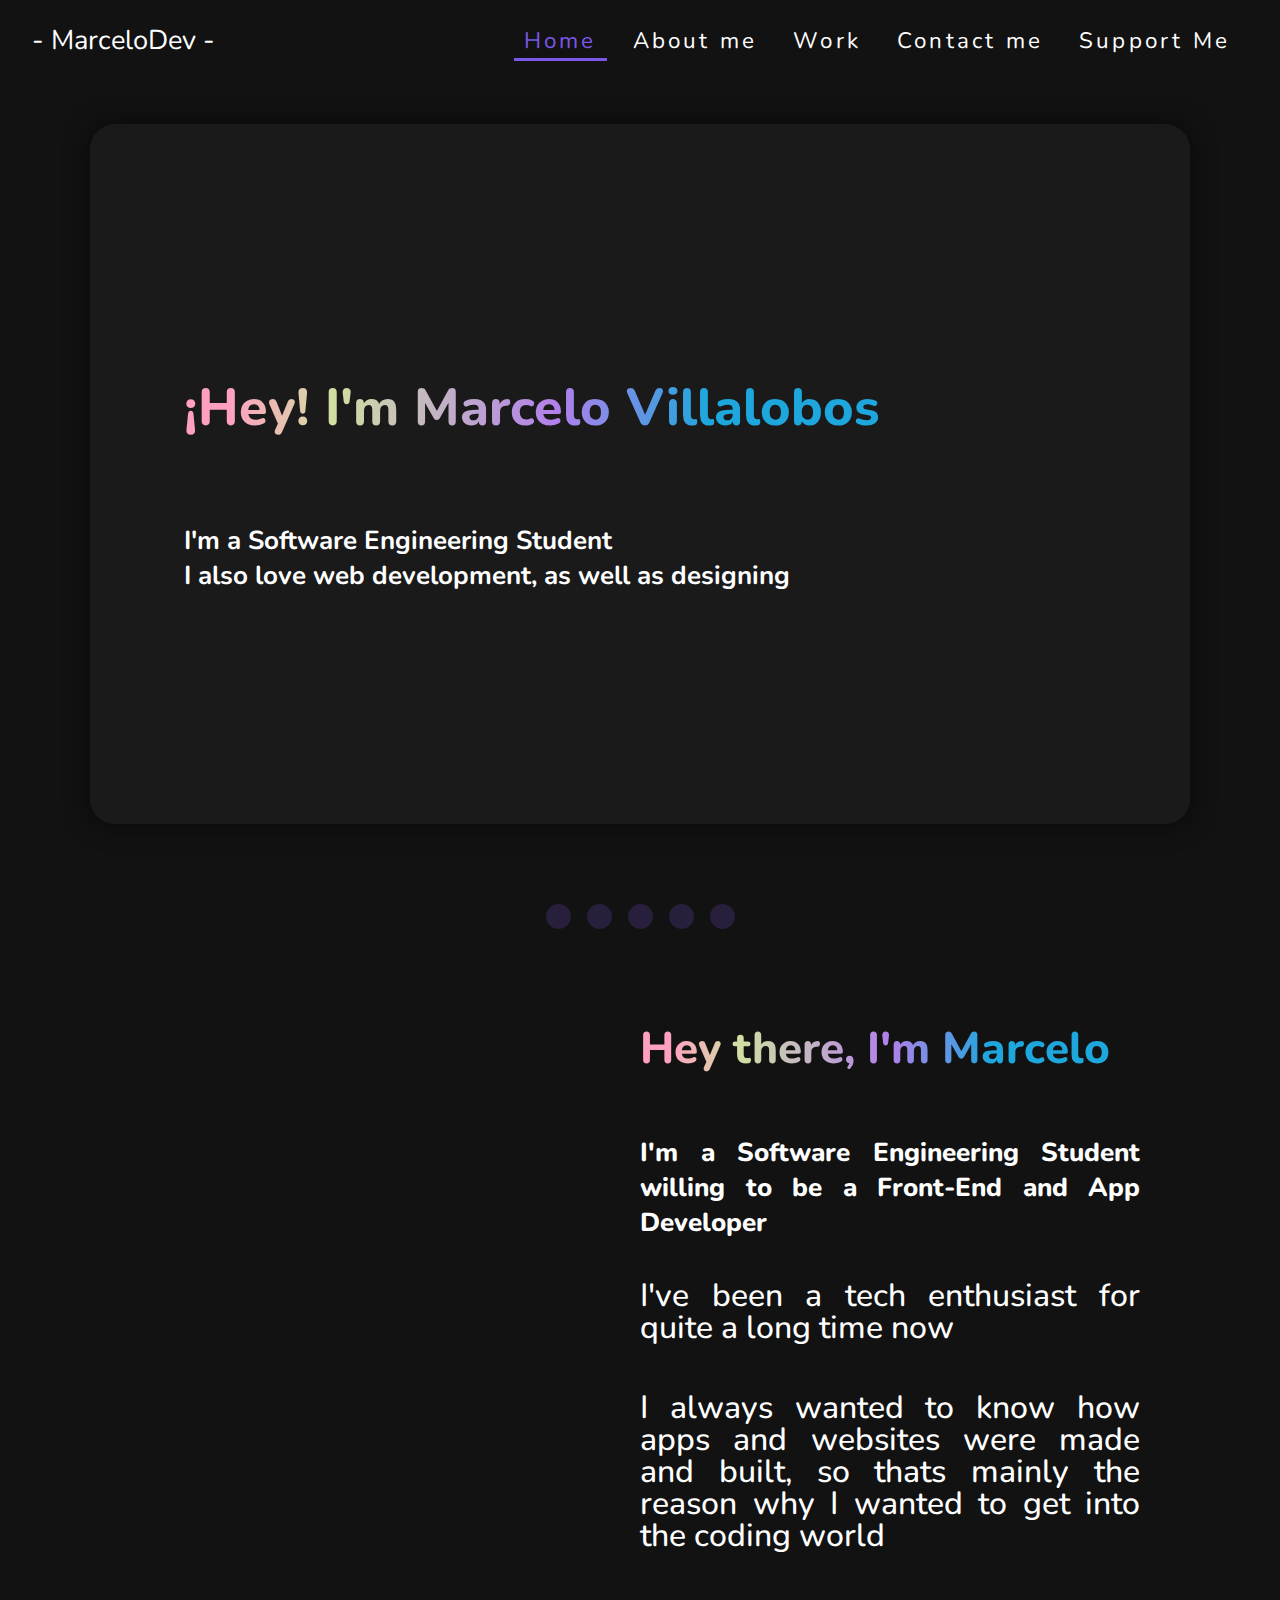
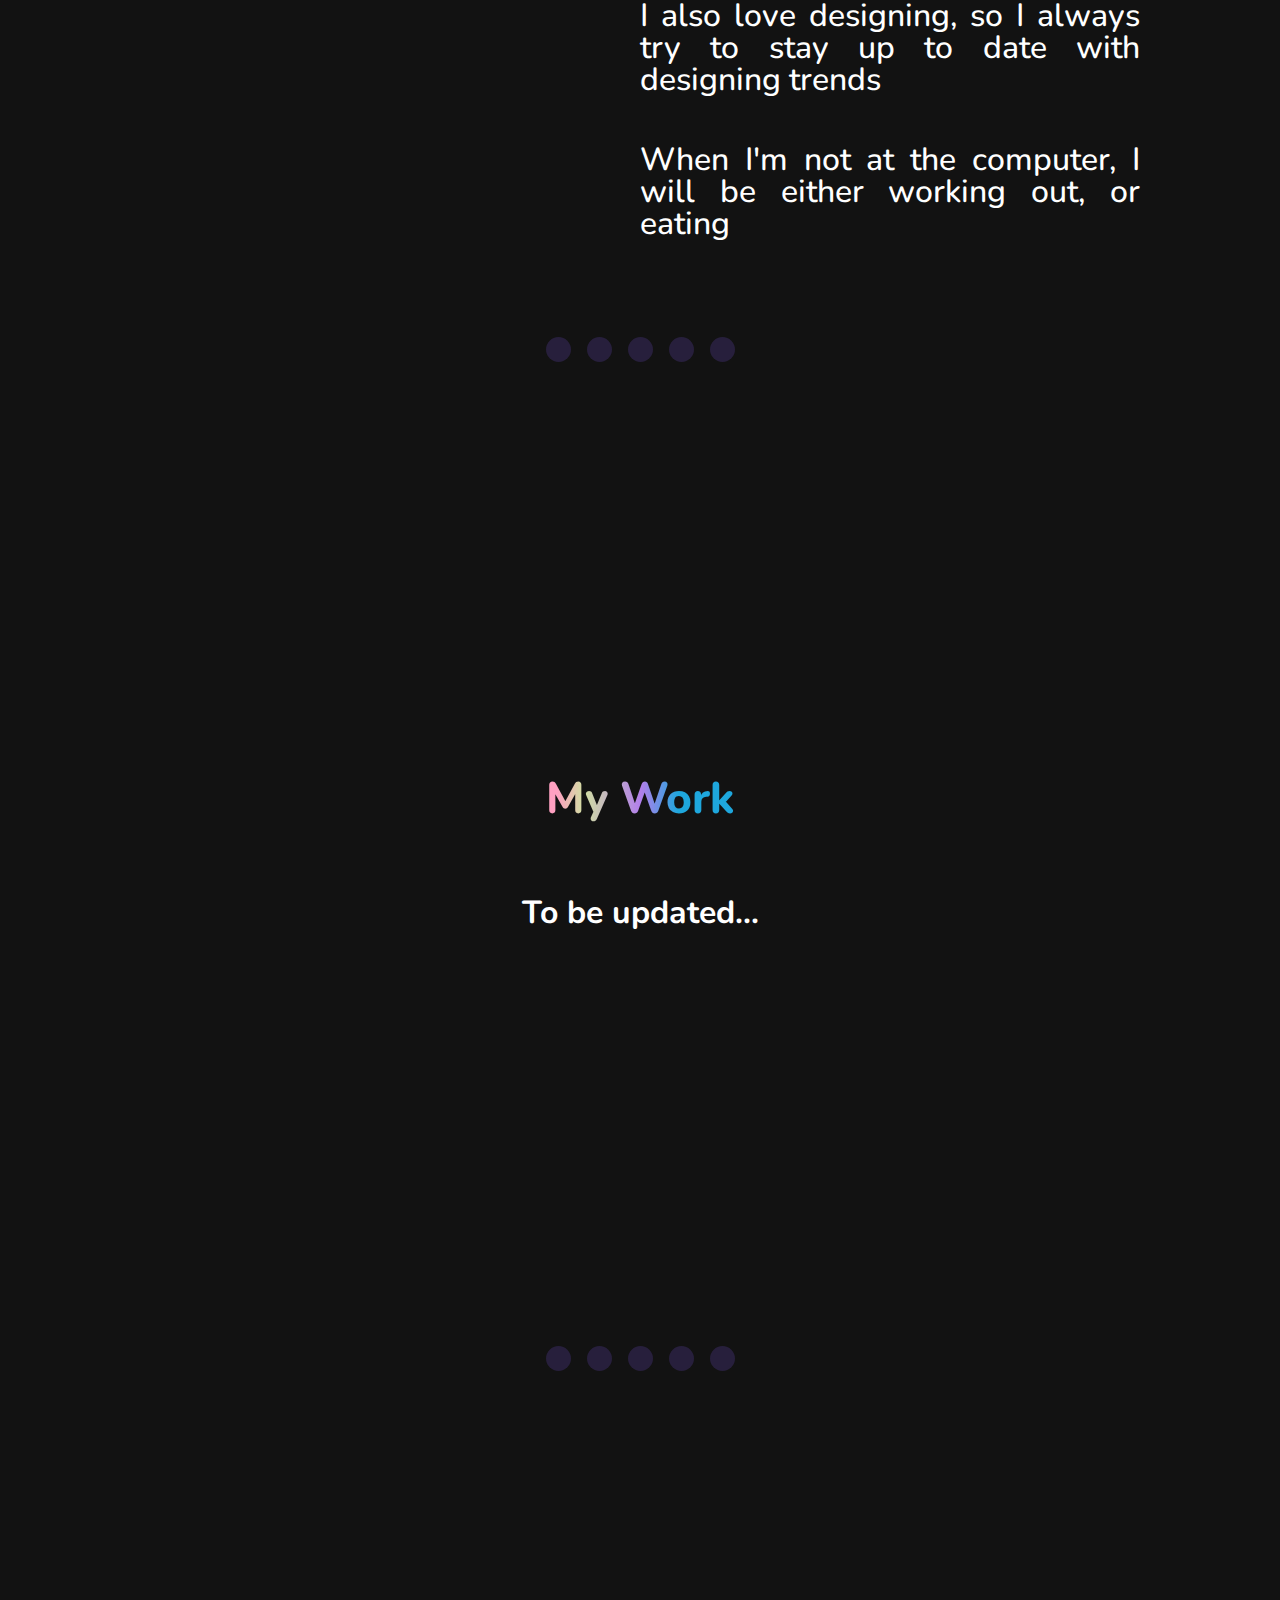
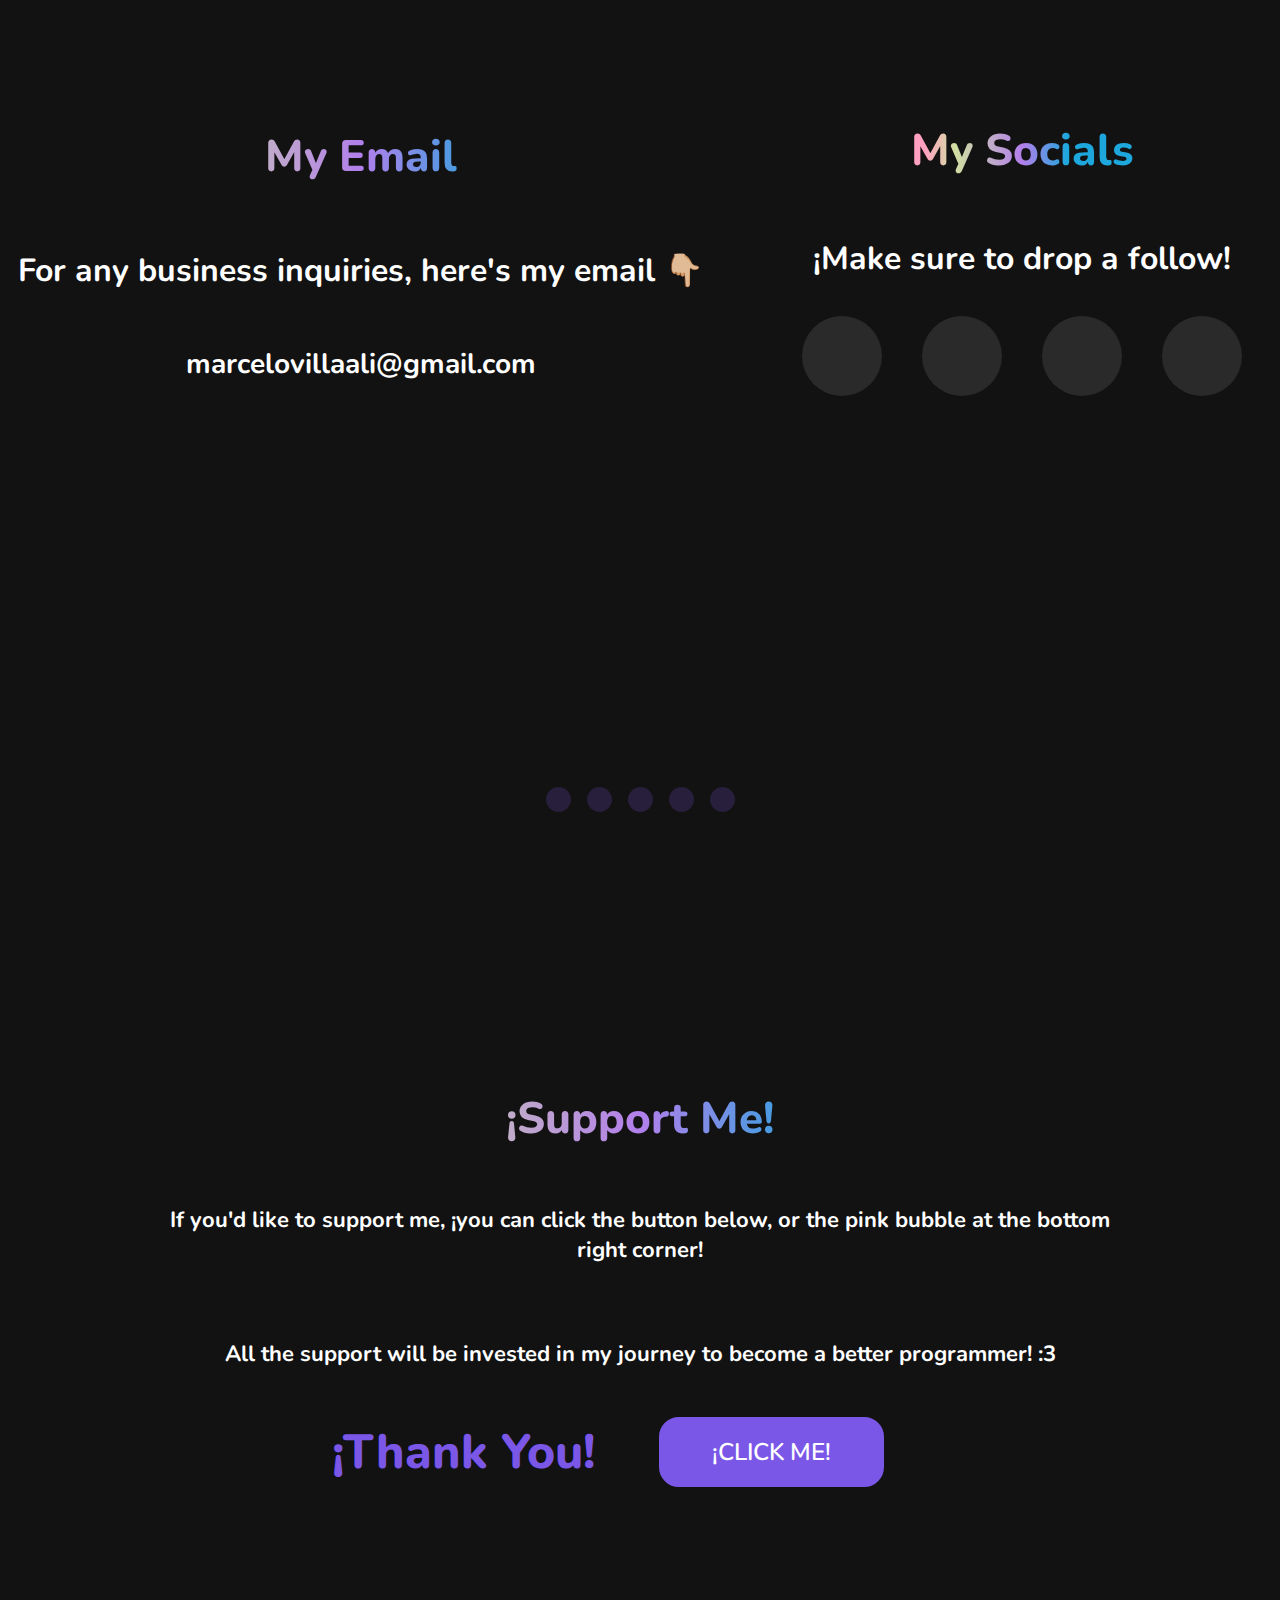
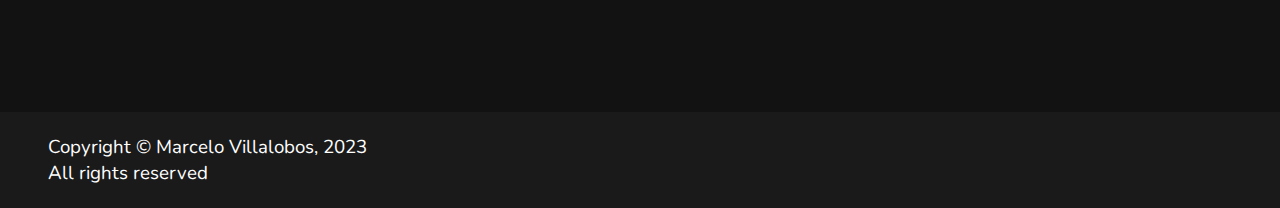
==== commit df7b4d18: "update" ====
--- a/index.html
+++ b/index.html
@@ -18,7 +18,7 @@
     
         
     <nav class="navbar">
-        <div class="logo"> <a class="logo-txt" href="#hero">- MarceloDev -</a> </div>
+        <div class="logo"> <a class="logo-txt active" href="#hero">- MarceloDev -</a> </div>
         <a href="#none" class="toggle-button">
           <span class="bar"></span>
           <span class="bar"></span>
@@ -26,10 +26,10 @@
         </a>
         <div class="navbar-menu">
           <ul>
-            <li><a class="menu-item active" href="#hero">Home</a></li>
-            <li><a class="menu-item" href="#about-me-page">About me</a></li>
-            <li><a class="menu-item" href="#work-page">Work</a></li>
-            <li><a class="menu-item" href="#contact-page">Contact me</a></li>
+            <li class="menu-item active"><a href="#hero">Home</a></li>
+            <li class="menu-item" ><a href="#about-me-page">About me</a></li>
+            <li class="menu-item"><a  href="#work-page">Work</a></li>
+            <li class="menu-item"><a  href="#contact-page">Contact me</a></li>
             
             <!--  setup, not sure to add yet <li><a href="#setup-page">Setup</a></li> --> 
             <li><a class="menu-item" href="#support-me-page">Support Me</a></li>
@@ -41,8 +41,8 @@
     
 
         <!-- HERO STARTS -->
-        <section>
-            <div class="hero" id="hero">
+        <section id="hero">
+            <div class="hero">
                 <div class="inner-hero">
 
                     
@@ -50,9 +50,9 @@
                         <h1 class="hero-about-me-title">¡Hey! I'm Marcelo Villalobos</h1>
                 
                         
-                        <p class="hero-about-me-text">I'm a Software Engineering Student</p>
-                        
-                        <p class="hero-about-me-text">I also love web development, as well as designing</p>
+                        <h1 class="hero-about-me-text">I'm a Software Engineering Student</h1>
+                        
+                        <h1 class="hero-about-me-text">I also love web development, as well as designing</h1>
 
                     </div>
                     
@@ -92,7 +92,7 @@
         </div>
 
         
-
+            
         <!--ABOUT ME PAGE STARTS-->
 
         <div class="hr">
@@ -103,9 +103,9 @@
                 <div></div>
         </div>
 
-        <section>
-            
-                <div id="about-me-page" class="about-me-page">
+        <section id="about-me-page">
+            
+                <div class="about-me-page">
                     
                     <div class="inner-about-me">
                         
@@ -116,14 +116,15 @@
                             <div class="about-me-text-container">
 
                                 <h1 class="page-title">Hey there, I'm Marcelo</h1>
-                                    <h1 class="about-me-page-title">I'm a Software Engineering Student willing to be a 
-                                        Front-End and App Developer
-                                    </h1>
-                                <h1 class="about-me-text"></h1>
+
+                                <h1 class="about-me-page-title">I'm a Software Engineering Student willing to be a 
+                                    Front-End and App Developer
+                                </h1>
+
                                 <h1 class="about-me-text">I've been a tech enthusiast for quite a long time now</h1>
-                                <h1 class="about-me-text">
-                                </h1>
-                                <h1 class="about-me-text">I always wanted to know how apps and websites were made and built, so thats mainly the reason why I wanted to get into the coding world</h1>
+
+                                <h1 class="about-me-text">I always wanted to know how apps and websites were made and 
+                                    built, so thats mainly the reason why I wanted to get into the coding world</h1>
 
                                 <h1 class="about-me-text">I also love designing, so I always try to stay up to date with designing trends</h1>
 
@@ -164,9 +165,9 @@
                 <div></div>
         </div>
 
-        <section>
-            
-            <div id="work-page" class="work-page">
+        <section id="work-page">
+            
+            <div  class="work-page">
                 
                 <h1 class="page-title">My Work</h1>
                 
@@ -194,11 +195,27 @@
             
             <div class="contact-page">
                 <div class="inner-contact">
-                    <h1>get</h1>
+
+                    <div class="mail-container">
+                        <h1 class="page-title">My Email</h1>
+                        <h1>For any business inquiries, here's my email 👇🏼</h1>
+                        <a href="mailto:marcelovillaali@gmail.com" class="email">marcelovillaali@gmail.com</a>
+                    </div>
+                    
+
                     <div class="social-media">
-                        <h1 class="page-title">
+                        <h1 class="page-title"> 
                             My Socials
                         </h1>
+
+                        <h1 style="margin: 1rem;"> ¡Make sure to drop a follow!</h1>
+                        
+                        <div class="social-media-icons-container">
+                            <a href="https://twitter.com/Mar"><i class="social-media-icon fab fa-twitter"></i></a>
+                            <a href="#"><i class="social-media-icon fab fa-github"></i></a>
+                            <a href="#"><i class="social-media-icon fab fa-linkedin"></i></a>
+                            <a href="#"><i class="social-media-icon fab fa-instagram"></i></a>
+                        </div>
                         
 
                         
@@ -231,9 +248,9 @@
                             <div class="card">
                                     <img class="card-img" src="img/setup/mac-alt.jpg" alt="macbook pro">
                                 <div class="card-body">
-                                    <h2 class="card-title">
+                                    <h1 class="card-title">
                                         MacBook Pro 14"
-                                    </h2>
+                                    </h1>
                                     <p class="card-text">
                                         M1 Pro • 1TB • 16GB RAM
                                     </p>
@@ -244,9 +261,9 @@
                             <div class="card">
                                     <img class="card-img" src="img/setup/ipad-alt.jpg" alt="ipad pro">
                                 <div class="card-body">
-                                    <h2 class="card-title">
+                                    <h1 class="card-title">
                                         iPad Pro 11"
-                                    </h2>
+                                    </h1>
                                     <p class="card-text">
                                         2020 Model • 128GB 
                                     </p>
@@ -257,9 +274,9 @@
                         <div class="card">
                                 <img class="card-img" src="img/setup/kb-alt.jpg" alt="keyboard">
                             <div class="card-body">
-                                <h2 class="card-title">
+                                <h1 class="card-title">
                                     Keychron K2
-                                </h2>
+                                </h1>
                                 <p class="card-text">
                                     60% Keyboard
                                 </p>
@@ -270,9 +287,9 @@
                         <div class="card">
                                 <img class="card-img" src="img/setup/alexa-alt.jpg" alt="alexa">
                             <div class="card-body">
-                                <h2 class="card-title">
+                                <h1 class="card-title">
                                     Alexa
-                                </h2>
+                                </h1>
                                 <p class="card-text">
                                     Echo-Dot 3
                                 </p>
@@ -283,9 +300,9 @@
                         <div class="card">
                                 <img class="card-img" src="img/setup/airpods-alt.jpg" alt="airpods pro">
                             <div class="card-body">
-                                <h2 class="card-title">
+                                <h1 class="card-title">
                                     AirPods Pro
-                                </h2>
+                                </h1>
                                 <p class="card-text">
                                     1st Gen
                                 </p>
@@ -296,9 +313,9 @@
                         <div class="card">
                                 <img class="card-img" src="img/setup/pencil-alt.jpg" alt="apple pencil">
                             <div class="card-body">
-                                <h2 class="card-title">
+                                <h1 class="card-title">
                                     Apple Pencil
-                                </h2>
+                                </h1>
                                 <p class="card-text">
                                     2nd Gen
                                 </p>
@@ -309,9 +326,9 @@
                         <div class="card">
                                 <img class="card-img" src="img/setup/mouse.jpg" alt="mx master 3s mouse">
                             <div class="card-body">
-                                <h2 class="card-title">
+                                <h1 class="card-title">
                                     Logitech
-                                </h2>
+                                </h1>
                                 <p class="card-text">
                                     MX Master 3s
                                 </p>
@@ -322,9 +339,9 @@
                         <div class="card">
                                 <img class="card-img" src="img/setup/monitor.jpg" alt="monitor">
                             <div class="card-body">
-                                <h2 class="card-title">
+                                <h1 class="card-title">
                                     Gigabyte
-                                </h2>
+                                </h1>
                                 <p class="card-text">
                                     M1 Pro • 1TB • 16GB RAM
                                 </p>
@@ -352,22 +369,22 @@
                 <div></div>
             </div>
             
-        <section>
-            
-                <div id="support-me-page" class="support-me-page">
+        <section id="support-me-page" >
+            
+                <div class="support-me-page">
                     <div class="inner-section-support">
 
 
                         <div class="inner-text-support">
-                            <h1 class="page-title"> ¡Support Me! </h1>
-
-                            <p class="support-me-text"> If you'd like to support me, ¡you can click the button below, 
-                                or the pink bubble at the bottom right corner!</p>
+                            <h1 class="page-title" style="margin-bottom: 3.5rem;"> ¡Support Me! </h1>
+
+                            <h1 class="support-me-text"> If you'd like to support me, ¡you can click the button below, 
+                                or the pink bubble at the bottom right corner!</h1>
                             <br>
                         
                             <br>
-                            <p class="support-me-text"> All the support will be invested in my journey 
-                                 to become a better programmer! :3</p>
+                            <h1 class="support-me-text"> All the support will be invested in my journey 
+                                 to become a better programmer! :3</h1>
 
 
                             <div class="thanks-container">
@@ -386,13 +403,7 @@
 
                     </div>
 
-                    <div class="footer">
-                        <div class="copyright">
-                            <h3 class="footer-text"> Copyright © Marcelo Villalobos, <span class="footer-year" id="footer-year">2023</span></h3>
-                            <h3 class="footer-text"> All rights reserved</h3>
-                        </div>
-                
-                    </div>
+                    
                         
                 </div>
         </section>
@@ -401,7 +412,15 @@
         <!--SUPPORT ME PAGE ENDS-->
 
 
+    <section>
+        <div class="footer">
+            <div class="copyright">
+                <h3 class="footer-text"> Copyright © Marcelo Villalobos, <span class="footer-year" id="footer-year">2023</span></h3>
+                <h3 class="footer-text"> All rights reserved</h3>
+            </div>
     
+        </div>
+    </section>
 
     
 
@@ -412,7 +431,7 @@
         <script src="https://kit.fontawesome.com/0003ddee2d.js" crossorigin="anonymous"></script>
 
 
-        <script data-name="BMC-Widget" data-cfasync="false" src="https://cdnjs.buymeacoffee.com/1.0.0/widget.prod.min.js" data-id="marcelodev" data-description="Support me on Buy me a coffee!" data-message="¡Thank you for visiting!" data-color="#BD5FFF" data-position="Right" data-x_margin="18" data-y_margin="18"></script>
+        <script data-name="BMC-Widget" data-cfasync="false" src="https://cdnjs.buymeacoffee.com/1.0.0/widget.prod.min.js" data-id="marcelodev" data-description="Support me on Buy me a coffee!" data-message="¡Thank you for visiting!" data-color="#BD5FFF" data-position="right" data-x_margin="18" data-y_margin="18"></script>
 
 
         <script src="js/navbar.js"></script>
--- a/css/style.css
+++ b/css/style.css
@@ -78,7 +78,7 @@
 
 .navbar-menu ul li {
     list-style: none;
-    display: block;
+    display: inline-block;
 
 }
 
@@ -93,7 +93,7 @@
     margin: auto .5rem;
     padding: 0 10px;
 }
-.navbar-menu li a::after{
+.navbar .navbar-menu ul li a::after{
     content: "";
     position: absolute;
     background: var(--violet);
@@ -103,22 +103,27 @@
     bottom: -5px;
     transition: 200ms;
 }
-.navbar-menu  a:hover::after{
-    width: 100%;
-
-}
-
-
-
-.menu-item .active{
+.navbar .navbar-menu ul li a:hover::after{
+    width: 100%;
+
+}
+
+
+.navbar .navbar-menu ul li.active a{
     color: var(--violet);
-    border-bottom: 3px solid --violet;
-    width: 100%;
-    transition: 200ms ease-in;
-
-}
-
-
+    position: relative;
+    }
+
+.navbar .navbar-menu ul li.active a::after{
+    content: "";
+    position: absolute;
+    background: var(--violet);
+    height: 3px;
+    width: 100%;
+    left: 0;
+    bottom: -5px;
+    transition: 200ms;
+}
 
 
 .navbar-menu ul li :hover {
@@ -146,7 +151,7 @@
 
 
 .page-title{
-    margin: .8rem 0;
+    margin: 2.5rem 0;
     font-size:44px;
     color: #fff;
     background: var(--gradient);
@@ -183,7 +188,7 @@
     position: absolute;
     background-color: var(--bg-clear);
     display: flex;
-    justify-content: center;
+    justify-content: space-between;
     align-items: center;
     height: 700px;
     width: 1100px;
@@ -192,6 +197,10 @@
     margin: 3rem 0 0 0;
     box-shadow: 0 0 25px .5px rgb(10, 10, 10);
     z-index: 3;
+}
+
+.hero-text{
+    width: 1000px;
 }
 
 
@@ -209,10 +218,10 @@
 }
 
 .hero-about-me-text{
-    font-size: 22px;
+    font-size: 26px;
     animation: hero-load 650ms ease-out;
     transform: translateX(30px);
-    margin: .5rem auto;
+    margin:auto;
 }
 .hero-about-me-text:last-child{
     margin-bottom: 4rem;
@@ -277,17 +286,19 @@
     width: 1400px;
     height: 800px;
     border-radius: 25px;
+    margin: 2rem;
 }
 
 .about-me-page-title{
     margin: 1rem 0;
-    font-size:32px;
+    font-size:26px;
     color: #fff;
     font-weight: 800;
 }
 
 .about-me-text{
-    margin: .7rem 0;
+    margin: 1.5rem 0;
+    line-height: 2rem;
     font-weight: 500
 }
 
@@ -316,7 +327,6 @@
 
 .contact-page{
     margin: 5rem 0;
-    background-color:  var(--bg);
     display: flex;
     justify-content: center;
     flex-direction: column;
@@ -338,11 +348,103 @@
     border-radius: 25px;
 }
 
+.mail-container{
+        display: flex;
+        flex-direction: column;
+        text-align: center;
+}
+
+.email{
+    position: relative;
+        margin: 2rem;
+        transition: 300ms;
+        font-size: 28px;
+        font-weight: bold;
+}
+
+.email:hover{
+        transform: scale(1.1);
+        color: var(--violet);
+}
+
+.email::after{
+    content: "";
+    position: absolute;
+    background: var(--violet);
+    height: 3px;
+    width: 0;
+    left: 0;
+    bottom: -5px;
+    transition: 200ms;
+}
+.email:hover::after{
+    width: 100%;
+
+}
+
+
 .social-media {
     display: flex;
     flex-direction: column;
     align-items: center;
 }
+
+.social-media-icons-container{
+    display: flex;
+    flex-direction: row;
+    justify-content: center;
+    align-items: center;
+    text-align: center;
+}
+
+.social-media-icon{
+    font-size: 32px;
+    display:inline-block;
+    cursor: pointer;
+    margin: 20px;
+    width: 80px;
+    height: 80px;
+    padding: 1.5rem 0;
+    border-radius: 50%;
+    line-height: 80px;
+    text-align: center;
+    position: relative;
+    color: white;
+    background-color: rgba(255, 255, 255, 0.1);
+    transition: 300ms;
+}
+
+.social-media-icon::after {
+    pointer-events: none;
+    position: absolute;
+    width: 100%;
+    height: 100%;
+    border-radius: 50%;
+    content: '';
+    box-sizing: content-box;
+    box-shadow: 0 0 0 3px var(--violet);
+    top: 0;
+    left: 0;
+    opacity: 0;
+    transition: 300ms;
+  
+  }
+  
+  
+  .social-media-icon:hover{
+    background-color: var(--violet);
+    color: white;
+    
+  
+  }
+  
+  
+  .social-media-icon:hover::after{
+    opacity: 1;
+    transform: scale(1.15);
+  }
+
+
 
 
 
@@ -445,7 +547,6 @@
 
  .inner-section-support{
     display: flex;
-    background-color: var(--bg-clear);
     justify-content: center;
     align-items: center;
     flex-direction: column;
@@ -454,9 +555,7 @@
     border-radius: 25px;
     padding: 5rem;
     margin: 2rem 0 ;
-    box-shadow: 0 0 25px .5px rgb(10, 10, 10);
-}
-
+}
 
 
 
@@ -482,7 +581,7 @@
     font-size: 24px;
     font-weight: 600;
     padding: 16px 50px;
-    margin:2rem ;
+    margin:2rem  4rem;
     background-color: var(--violet);
     border: solid var(--violet);
     color:white;
@@ -516,12 +615,14 @@
 /*FOOTER STARTS*/
 
 .footer{
-    margin-top: 3rem;
+
+    margin-top: auto;
     display: flex;
     width: 100%;
     height: 6rem;
     background-color: var(--bg-clear);
     align-items: center;
+    text-align: left;
 }
 
 .footer-text{
@@ -684,8 +785,15 @@
         width: 100%;
     }
 
+    /* NAV AND HERO STARTS*/
+                
     .page-title{
         margin: .5rem auto;
+        font-size: 34px;
+    }
+
+    h1{
+        font-size: 24px;
     }
     
     .hero{
@@ -701,9 +809,21 @@
         
     }
 
-    .about-me-title{
+    .hero-text{
+        width: 100%;
+        text-align: justify;
+    }
+
+    .hero-about-me-title{
         font-family: 'Nunito', sans-serif;
         font-weight: 800;
+        font-size: 40px;
+        text-align: center;
+    }
+
+    .hero-about-me-text{
+        margin: 2rem auto;
+        font-size: 22px
     }
 
     .hero-about-me-title, .hero-about-me-text{
@@ -711,14 +831,12 @@
         animation: none;
     }
 
+
     .hero-img{
-        position: absolute;
-        width: 100px;
-        height: 100px;
-        top: 180px;
-        right: 30px;
-        animation: none;
-}
+        display: none;
+}
+
+
 
 
     .logo{
@@ -792,13 +910,15 @@
         width: 100%;
     }
 
-    
-
-
+    /* NAV AND HERO ENDS*/
+
+    
+
+    /* ABOUT ME STARTS*/
     
     .inner-about-me{
         display: flex;
-        background-color: #1a1a1a;
+
         position: relative;
         flex-direction: column;
         justify-content: space-evenly;
@@ -809,21 +929,23 @@
     }
     
     .about-me-page-title{
-        margin: .9rem 0;
-        font-size:32px;
+        margin: 1.5rem auto;
+        font-size:22px;
         color: #fff;
         font-weight: 800;
     }
     
     .about-me-text{
-        margin: 0;
-        font-weight: 500
+        font-weight: 500;
+        font-size: 20px;
+        line-height: 1.5rem;
+        margin: 1rem;
     }
     
     .about-me-text-container{
         display: flex;
-        margin: .5rem auto;
-        text-align: center;
+        margin:  auto;
+        text-align: left;
         flex-direction: column;
         width: 80%;
         height: 100%;
@@ -833,28 +955,100 @@
         width: 100px;
         height: 100px;
         border-radius: 50%;
-    }
-    
+        margin: 5rem;
+    }
+
+
+    /* ABOUT ME ENDS*/
+
+
+    /* CONTACT STARTS*/
+    
+
+    .contact-page{
+        margin: 5rem 0;
+        display: flex;
+        justify-content: center;
+        flex-direction: column;
+        align-items: center;
+        padding-top: 60px;
+        margin-top: -60px;
+        position: relative;
+        min-height: 100vh;
+        width: 100%;
+    }
+    
+    .inner-contact{
+        display: flex;
+        flex-direction: column;
+        justify-content: space-evenly;
+        align-items: center;
+        width: 90%;
+        height: 100%;
+        border-radius: 25px;
+    }
+
+    .social-media-icons-container{
+        flex-wrap: wrap;
+    }
+
+    .mail-container
+    {
+        display: flex;
+        flex-direction: column;
+        text-align: center;
+        justify-content: center;
+        align-items: center;
+        width: 90%;
+    }
+
+    .email{
+        margin: 3rem 0;
+        font-size: 24px;
+        font-weight: bold;
+    }
+
+    
+
+    .social-media {
+        margin: 5rem auto;
+        display: flex;
+        flex-direction: column;
+        align-items: center;
+    }
    
+    /* CONTACT ENDS*/
+
+
+    /*SUPPORT STARTS*/
 
     
     .inner-section-support{
-        margin: auto;
+        margin: 0;
         width: 85%;
         position: relative;
         justify-content: center;
         align-items: center;
         text-align: center;
         padding: 2rem auto;
+        box-shadow: none;
+        background-color: var(--bg);
         
     }
 
+
     .support-me-text{
-        margin: auto .5rem;
+        margin: 1rem .5rem;
+        font-size: 22px;
+    }
+
+    .support-me-page-thanks{
+        font-size: 34px;
     }
 
     .thanks-container{
         flex-direction: column;
+        margin: 3rem auto;
     }
 
     .support-me-btn{
@@ -866,14 +1060,8 @@
         opacity: 0;
     }
 
-    .about-me-title, .about-me-text{
-        transform: translateX(0px);
-        animation: none;
-    }
-
-    .hero-img{
-        display: none;
-}
+    /* SUPPORT ENDS*/
+
 
     .footer-text{
         font-size: 14px;
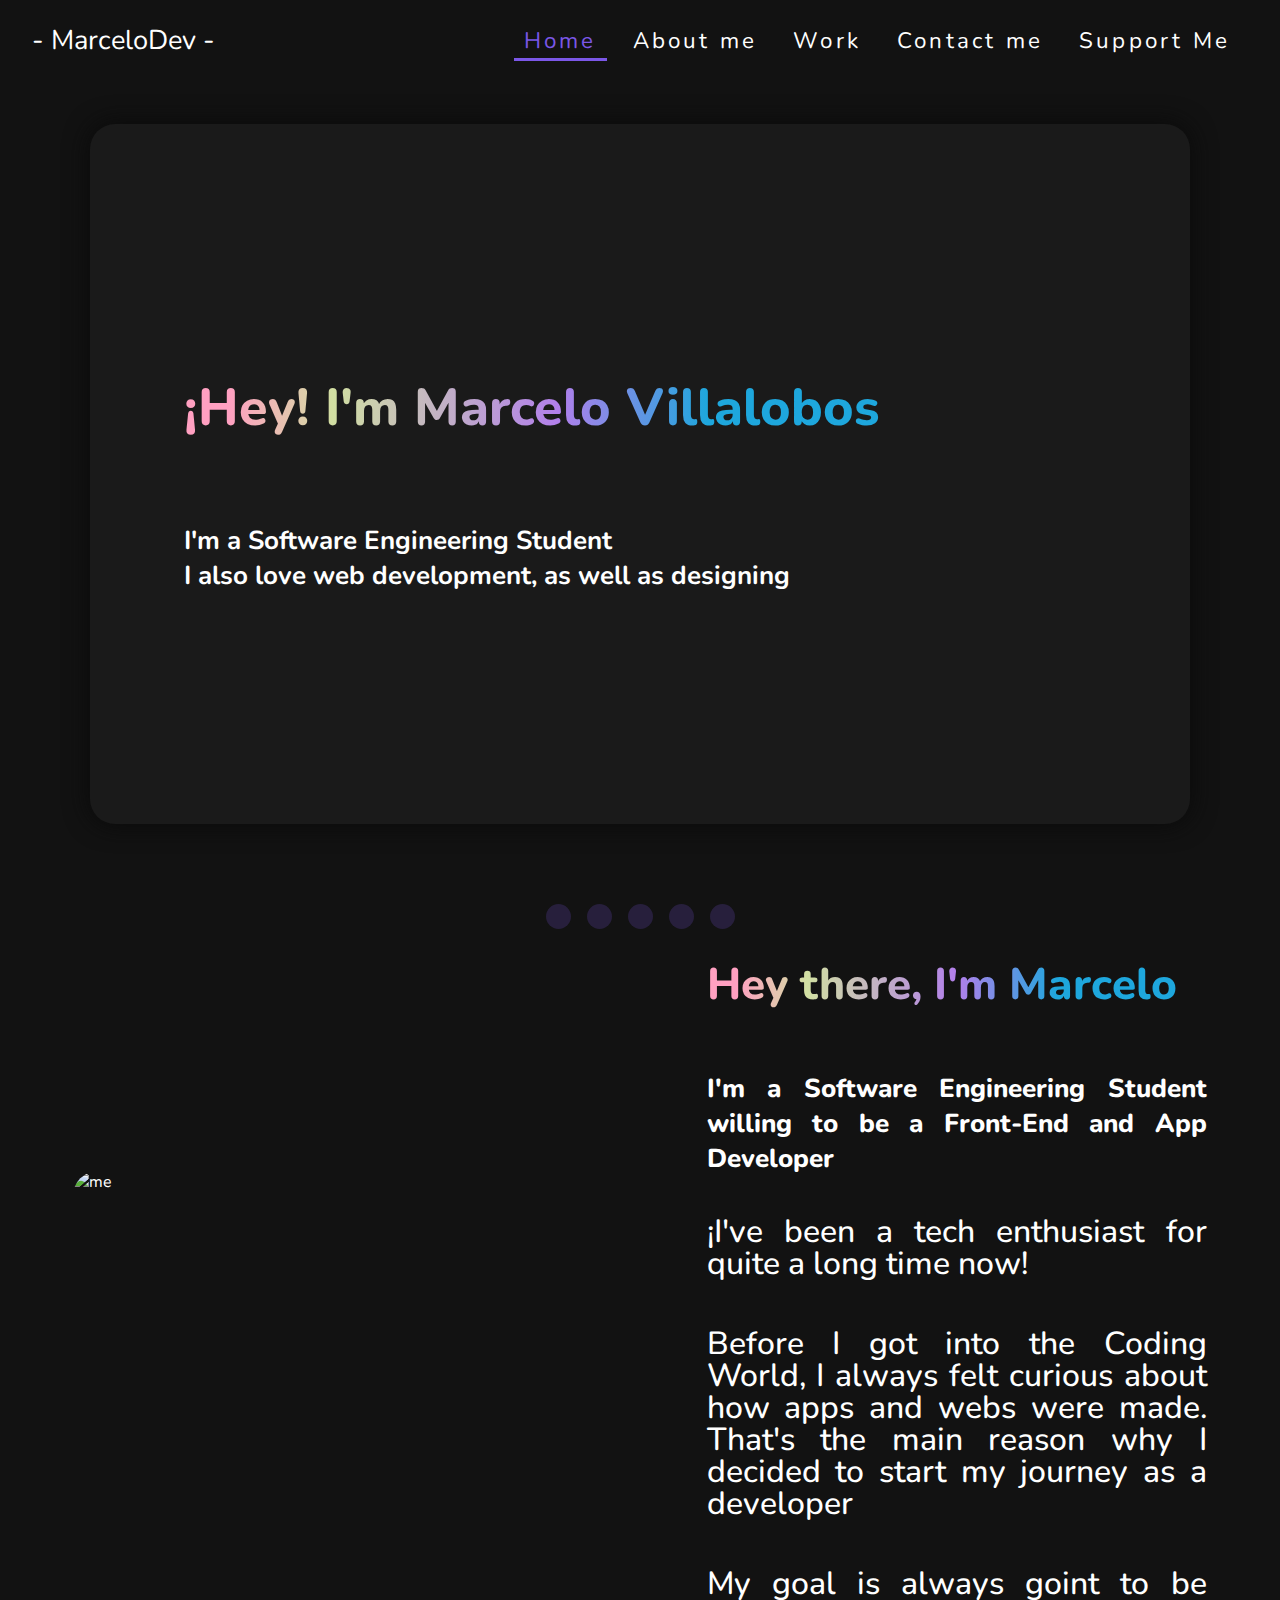
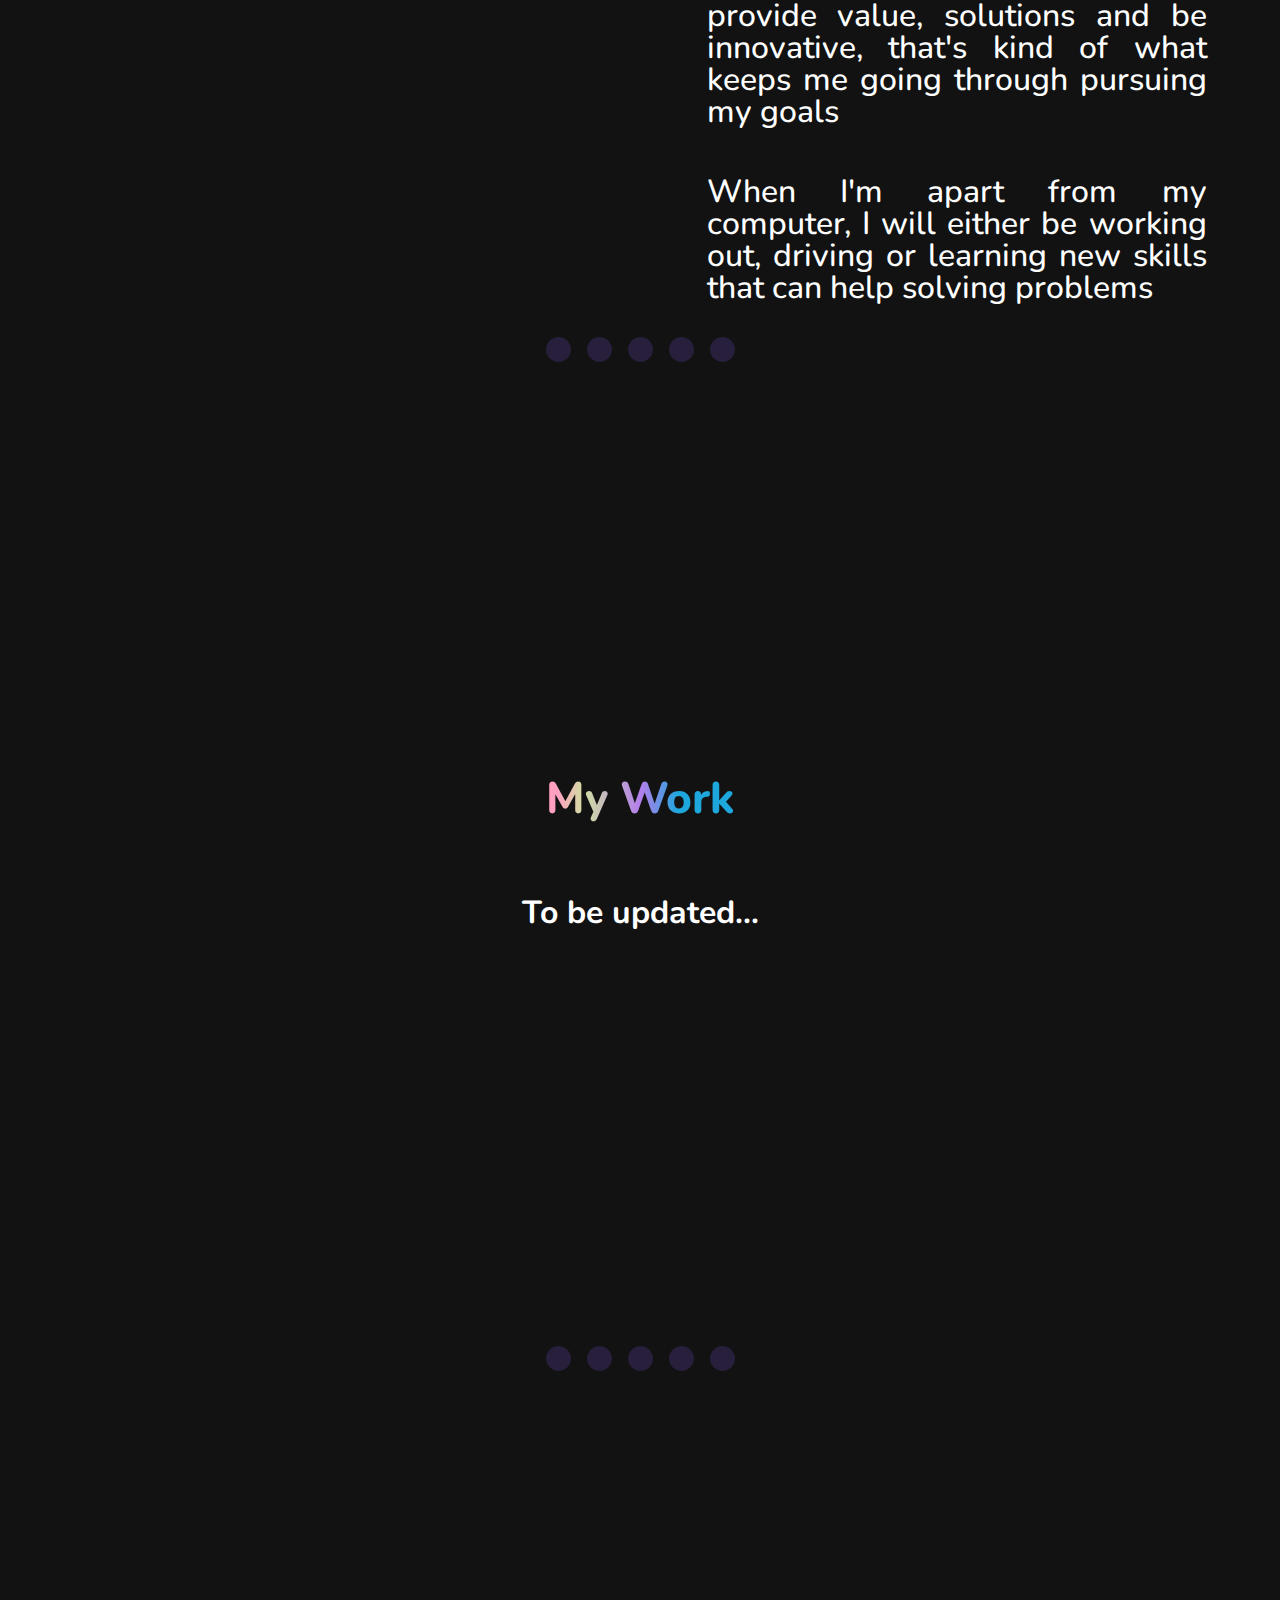
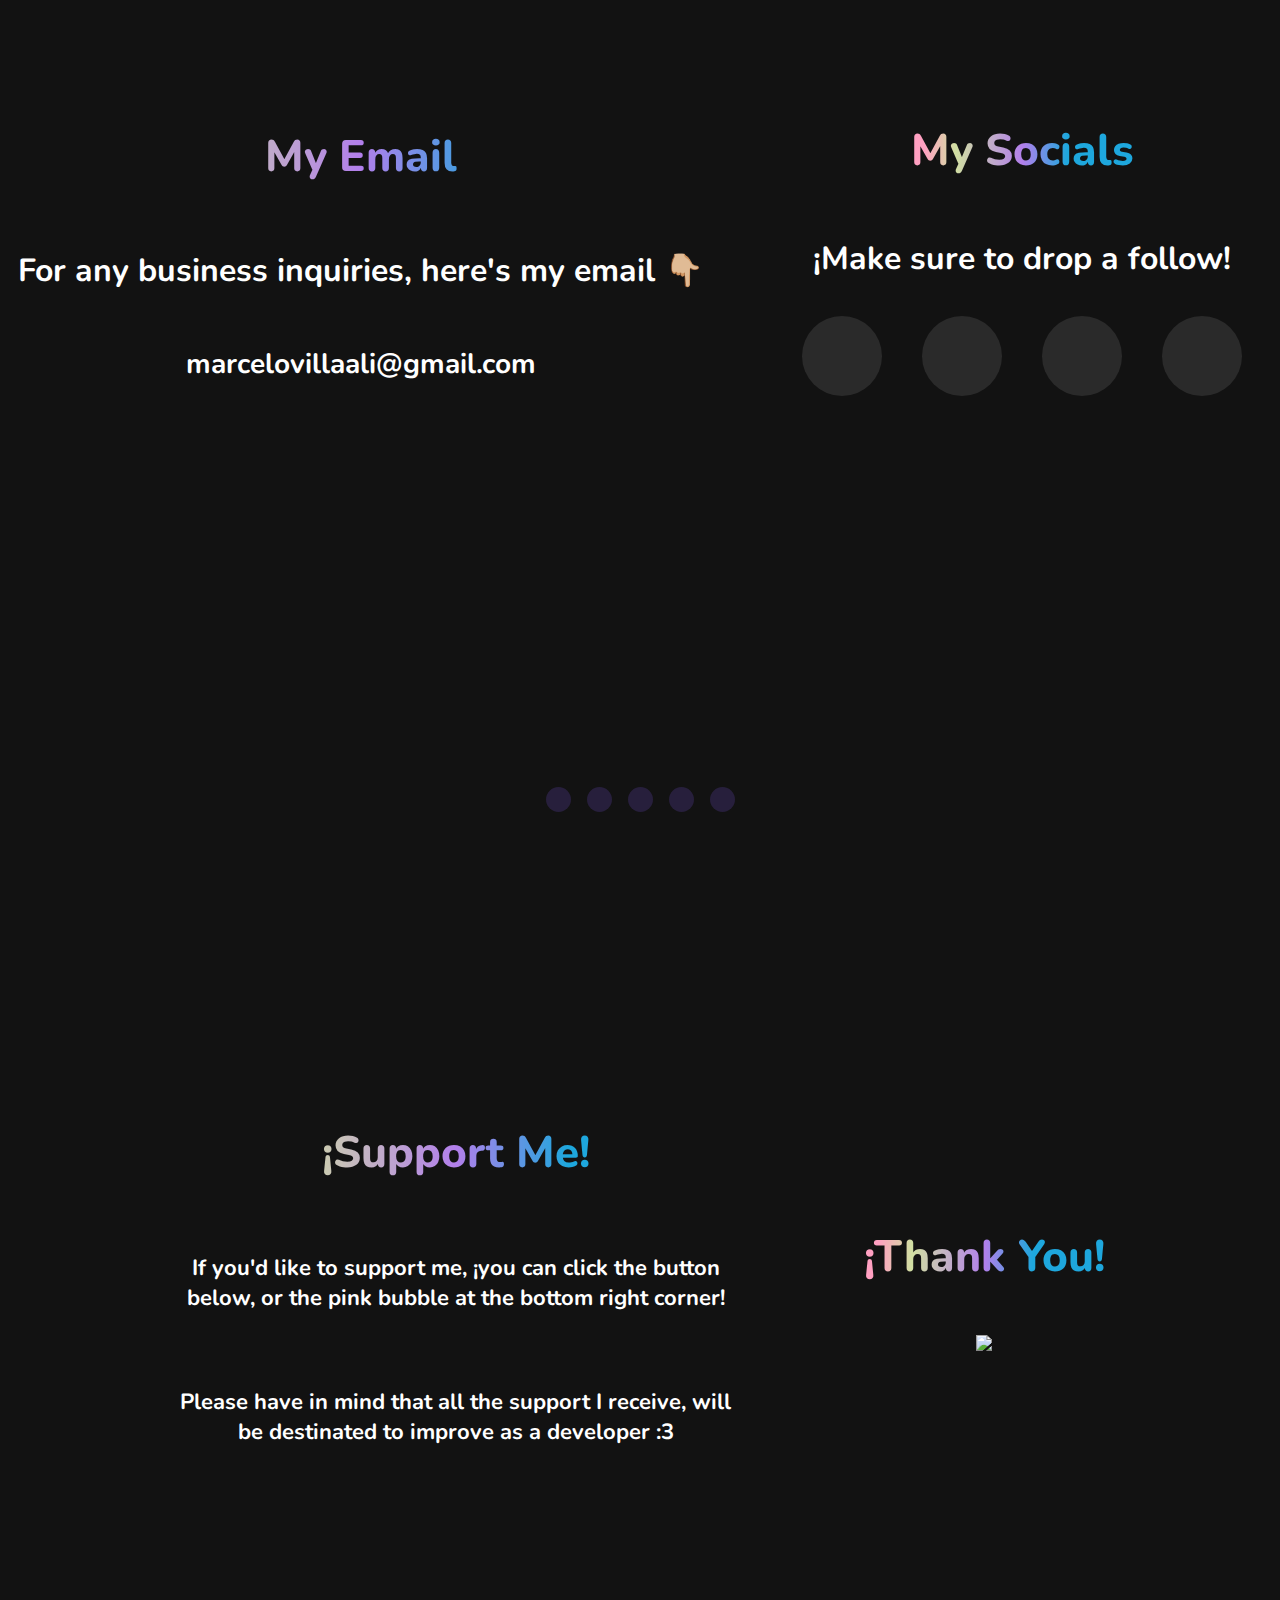
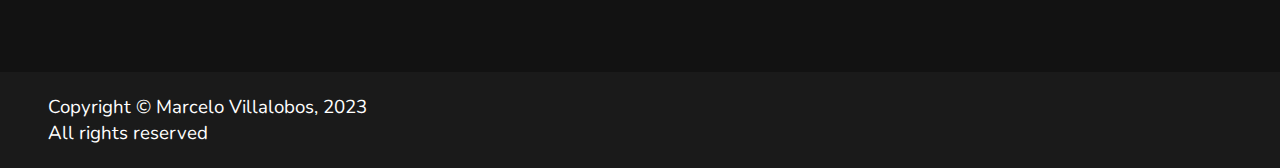
==== commit 5892b7a3: "update" ====
--- a/index.html
+++ b/index.html
@@ -8,6 +8,8 @@
     
     <link rel="shortcut icon" href="img/favicon-w.png" type="image/x-icon">
 
+    <script src="https://ajax.googleapis.com/ajax/libs/jquery/3.6.1/jquery.min.js"></script>
+
 
     <!--My stylesheet-->
     <link rel="stylesheet" href="css/style.css">
@@ -18,21 +20,21 @@
     
         
     <nav class="navbar">
-        <div class="logo"> <a class="logo-txt active" href="#hero">- MarceloDev -</a> </div>
+        <div class="logo"> <a class="logo-txt" href="#hero">- MarceloDev -</a> </div>
         <a href="#none" class="toggle-button">
           <span class="bar"></span>
           <span class="bar"></span>
           <span class="bar"></span>
         </a>
-        <div class="navbar-menu">
+        <div class="navbar-menu" id="navbar-menu">
           <ul>
-            <li class="menu-item active"><a href="#hero">Home</a></li>
-            <li class="menu-item" ><a href="#about-me-page">About me</a></li>
-            <li class="menu-item"><a  href="#work-page">Work</a></li>
-            <li class="menu-item"><a  href="#contact-page">Contact me</a></li>
+            <li class="menu-item active"><a data-toggle="tab" href="#hero">Home</a></li>
+            <li class="menu-item" ><a data-toggle="tab" href="#about-me-page">About me</a></li>
+            <li class="menu-item"><a data-toggle="tab" href="#work-page">Work</a></li>
+            <li class="menu-item"><a data-toggle="tab" href="#contact-page">Contact me</a></li>
             
             <!--  setup, not sure to add yet <li><a href="#setup-page">Setup</a></li> --> 
-            <li><a class="menu-item" href="#support-me-page">Support Me</a></li>
+            <li class="menu-item"><a data-toggle="tab" href="#support-me-page">Support Me</a></li>
           </ul>
         </div>
 
@@ -110,7 +112,7 @@
                     <div class="inner-about-me">
                         
 
-                                <img src="img/favicon-w.png" class="about-me-img" alt="me">
+                                <img src="img/IMG_6145.jpg" class="about-me-img" alt="me">
 
 
                             <div class="about-me-text-container">
@@ -121,14 +123,15 @@
                                     Front-End and App Developer
                                 </h1>
 
-                                <h1 class="about-me-text">I've been a tech enthusiast for quite a long time now</h1>
-
-                                <h1 class="about-me-text">I always wanted to know how apps and websites were made and 
-                                    built, so thats mainly the reason why I wanted to get into the coding world</h1>
-
-                                <h1 class="about-me-text">I also love designing, so I always try to stay up to date with designing trends</h1>
-
-                                <h1 class="about-me-text">When I'm not at the computer, I will be either working out, or eating</h1>
+                                <h1 class="about-me-text">¡I've been a tech enthusiast for quite a long time now!</h1>
+
+                                <h1 class="about-me-text">Before I got into the Coding World, I always felt curious about how apps and webs were made. That's the main reason why I decided to start my journey as a developer</h1>
+
+                                <h1 class="about-me-text"> My goal is always goint to be provide value, solutions and be innovative, that's kind of what keeps me going through pursuing my goals </h1>
+
+                                <h1 class="about-me-text">When I'm apart from my computer, I will either be working out, driving or learning new skills that can help solving problems </h1>
+
+                                
 
                                 
                                 
@@ -383,28 +386,35 @@
                             <br>
                         
                             <br>
-                            <h1 class="support-me-text"> All the support will be invested in my journey 
-                                 to become a better programmer! :3</h1>
-
-
-                            <div class="thanks-container">
-                                <h1 class="support-me-page-thanks">¡Thank You!</h1>
+                            <h1 class="support-me-text"> Please have in mind that all the support I receive, will be destinated to improve as a developer :3</h1>
+
+
                             
-                                <a href="https://www.buymeacoffee.com/marcelodev" target="_blank" class="support-me-btn" > ¡CLICK ME!</a>
-
-                            </div>
+                        </div>
+
+                        <div class="thanks-container">
+                                <h1 class="page-title" style="margin-bottom: 3rem;">¡Thank You!</h1>
                             
-                        </div>
-
-
-                        
-                        
-                        
-
-                    </div>
-
-                    
-                        
+                                <a href="https://www.buymeacoffee.com/marcelodev"><img src="https://img.buymeacoffee.com/button-api/?text=Buy me a coffee&emoji=☕&slug=marcelodev&button_colour=BD5FFF&font_colour=ffffff&font_family=Poppins&outline_colour=000000&coffee_colour=FFDD00" /></a>
+
+                        </div>
+
+                        
+                        
+                        
+
+                    </div>
+
+                    
+                    <div class="footer">
+                        <div class="copyright">
+                            <h3 class="footer-text"> Copyright © Marcelo Villalobos, <span class="footer-year" id="footer-year">2023</span></h3>
+                            <h3 class="footer-text"> All rights reserved</h3>
+                        </div>
+    
+                    </div>
+
+
                 </div>
         </section>
         
@@ -413,13 +423,7 @@
 
 
     <section>
-        <div class="footer">
-            <div class="copyright">
-                <h3 class="footer-text"> Copyright © Marcelo Villalobos, <span class="footer-year" id="footer-year">2023</span></h3>
-                <h3 class="footer-text"> All rights reserved</h3>
-            </div>
-    
-        </div>
+        
     </section>
 
     
@@ -437,6 +441,8 @@
         <script src="js/navbar.js"></script>
         <script src="js/navbar-links-active-toggle.js"></script>
         <script src="js/collapse-navbar.js"></script>
+        <script src="js/active-page.js"></script>
+        
     </footer>
 
 </body>
--- a/css/style.css
+++ b/css/style.css
@@ -20,6 +20,7 @@
     --violet-dark:rgba(123, 87, 231,.2);
     --bg:#121212;
     --bg-clear:#1a1a1a;
+    --bg-clear-transparent:rgba(20,20,20,.8)
 }
 
 body{
@@ -78,7 +79,6 @@
 
 .navbar-menu ul li {
     list-style: none;
-    display: inline-block;
 
 }
 
@@ -103,11 +103,6 @@
     bottom: -5px;
     transition: 200ms;
 }
-.navbar .navbar-menu ul li a:hover::after{
-    width: 100%;
-
-}
-
 
 .navbar .navbar-menu ul li.active a{
     color: var(--violet);
@@ -120,6 +115,22 @@
     background: var(--violet);
     height: 3px;
     width: 100%;
+    left: 0;
+    bottom: -5px;
+    transition: 200ms;
+}
+
+.navbar .navbar-menu ul li.noactive a{
+    color: white;
+    position: relative;
+    }
+
+.navbar .navbar-menu ul li.noactive a::after{
+    content: "";
+    position: absolute;
+    background: var(--violet);
+    height: 3px;
+    width: 0;
     left: 0;
     bottom: -5px;
     transition: 200ms;
@@ -310,9 +321,9 @@
 }
 
 .about-me-img{
-    width: 300px;
-    height: 300px;
-    border-radius: 50%;
+    width: 500px;
+    height: 500px;
+    border-radius: 25px;
     transition: 300ms;
 }
 
@@ -549,21 +560,19 @@
     display: flex;
     justify-content: center;
     align-items: center;
+    flex-direction: row;
+    height: 800px;
+    width: 1400px;
+}
+
+.inner-text-support{
+    display: flex;
     flex-direction: column;
-    height: 700px;
-    width: 1100px;
-    border-radius: 25px;
-    padding: 5rem;
-    margin: 2rem 0 ;
-}
-
-
-
-.support-me-page-thanks{
-    font-size:48px;
-    color: var(--violet);
-    font-weight: 800;
-}
+    width: 40%;
+    margin: 0 4rem;
+
+}
+
 
 .support-me-text{
     font-size: 22px;
@@ -580,11 +589,11 @@
 .support-me-btn{
     font-size: 24px;
     font-weight: 600;
-    padding: 16px 50px;
-    margin:2rem  4rem;
-    background-color: var(--violet);
-    border: solid var(--violet);
-    color:white;
+    padding: 14px 60px;
+    margin:1rem  4rem;
+    background-color: white;
+    border: solid white;
+    color:var(--violet);
     outline: none;
     border-radius: 20px;
     box-shadow: 0 0 8 2 var(--bg-clear);
@@ -592,16 +601,16 @@
 }
 
 .support-me-btn:hover{
-    background-color: white;
-    border: solid white;
-    color:var(--violet);
+    background-color: var(--violet);
+    border: solid var(--violet);
+    color:white;
     transform: scale(1.2);
 }
 
 .thanks-container{
-    margin: 1rem auto;    
-    display: flex;
-    flex-direction: row;
+    margin: 1rem 4rem;    
+    display: flex;
+    flex-direction: column;
     justify-content: center;
     align-items: center;
 
@@ -779,7 +788,7 @@
 
 /* NAVBAR OPTIMIZATION ENDS*/
 
-@media only screen and (max-width:600px) {
+@media only screen and (max-width:767px) {
     body{
         display: block;
         width: 100%;
@@ -806,6 +815,7 @@
         justify-content: center;
         align-items: center;
         height: 650px;
+        background-color: var(--bg-clear-transparent);
         
     }
 
@@ -822,6 +832,7 @@
     }
 
     .hero-about-me-text{
+        text-align: center;
         margin: 2rem auto;
         font-size: 22px
     }
@@ -952,10 +963,13 @@
     }
     
     .about-me-img{
-        width: 100px;
-        height: 100px;
-        border-radius: 50%;
-        margin: 5rem;
+        width: 300px;
+        height: 300px;
+        border-radius: 20px;
+        margin: 2rem 0 5rem 0;
+    }
+    .about-me-img:hover{
+        transform: none;
     }
 
 
@@ -992,6 +1006,11 @@
         flex-wrap: wrap;
     }
 
+
+    .social-media-icon::after{
+        display: none;
+    }
+
     .mail-container
     {
         display: flex;
@@ -1025,30 +1044,25 @@
     
     .inner-section-support{
         margin: 0;
-        width: 85%;
+        width: 700px;
         position: relative;
+        flex-direction: column;
         justify-content: center;
         align-items: center;
         text-align: center;
-        padding: 2rem auto;
-        box-shadow: none;
         background-color: var(--bg);
         
     }
 
 
     .support-me-text{
-        margin: 1rem .5rem;
+        margin: 1rem 0;
         font-size: 22px;
     }
 
-    .support-me-page-thanks{
-        font-size: 34px;
-    }
-
     .thanks-container{
         flex-direction: column;
-        margin: 3rem auto;
+        margin: 3rem 0;
     }
 
     .support-me-btn{
@@ -1070,7 +1084,7 @@
 
 }
 
-@media only screen and (max-width:768px) {
+@media only screen and (max-width:768px) and (max-width:1023px) {
     html{
         overflow-x: hidden;
     }
@@ -1176,7 +1190,9 @@
 
 }
 
-@media only screen and (min-width:1200px) {
+
+
+@media only screen and (min-width:1024px) {
     html{
         overflow: hidden;
     }
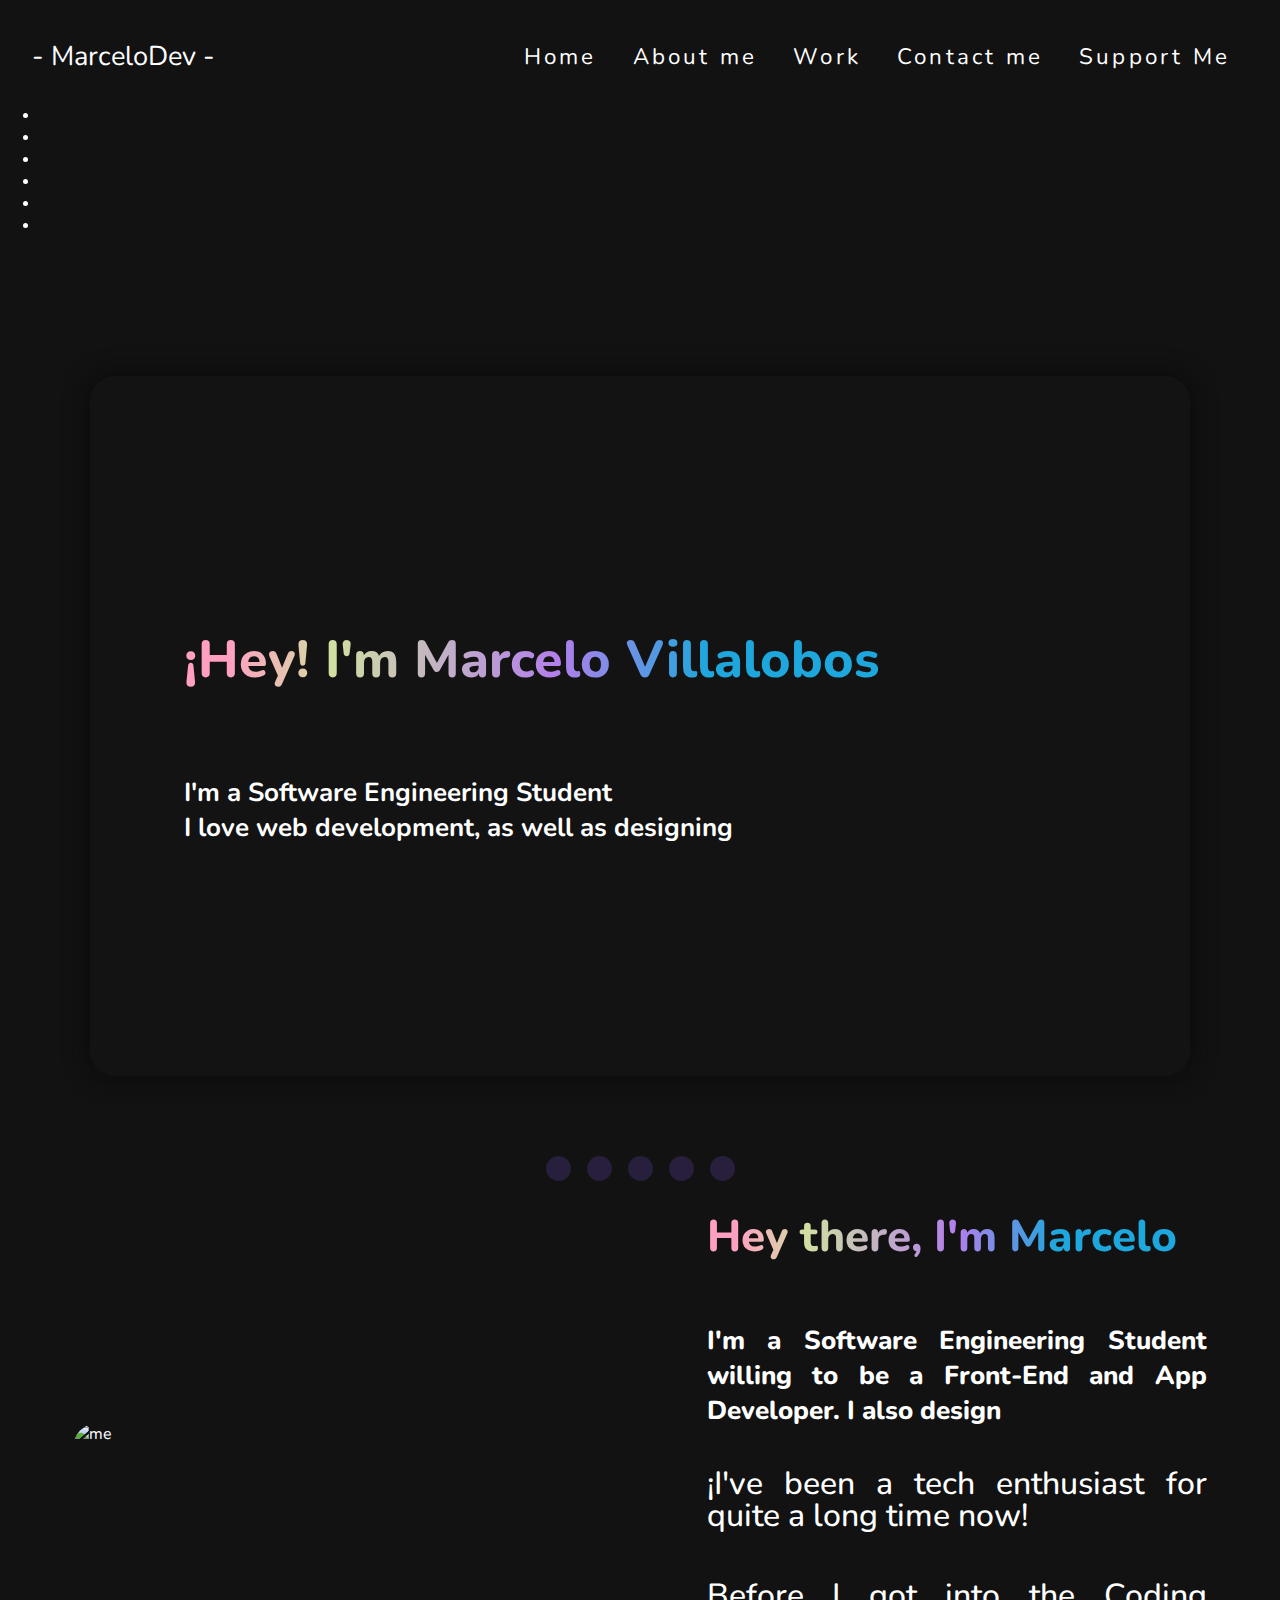
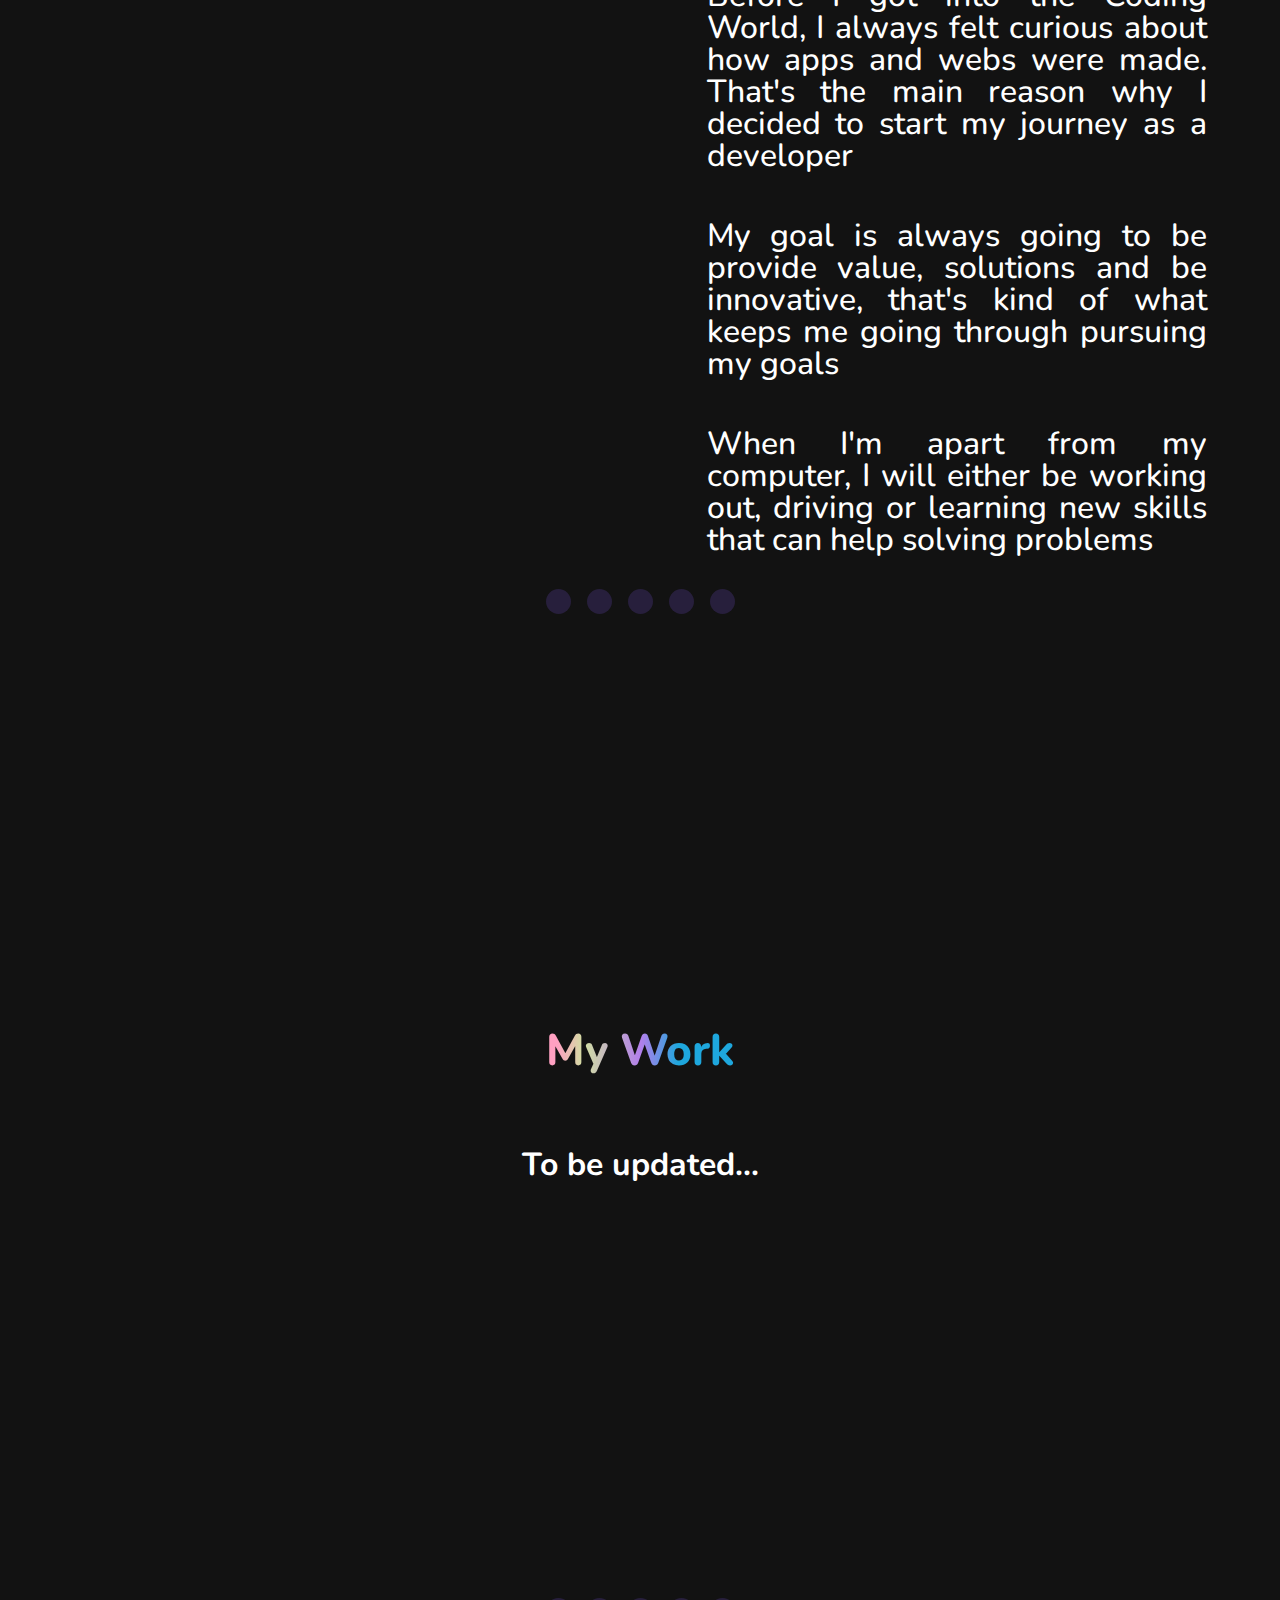
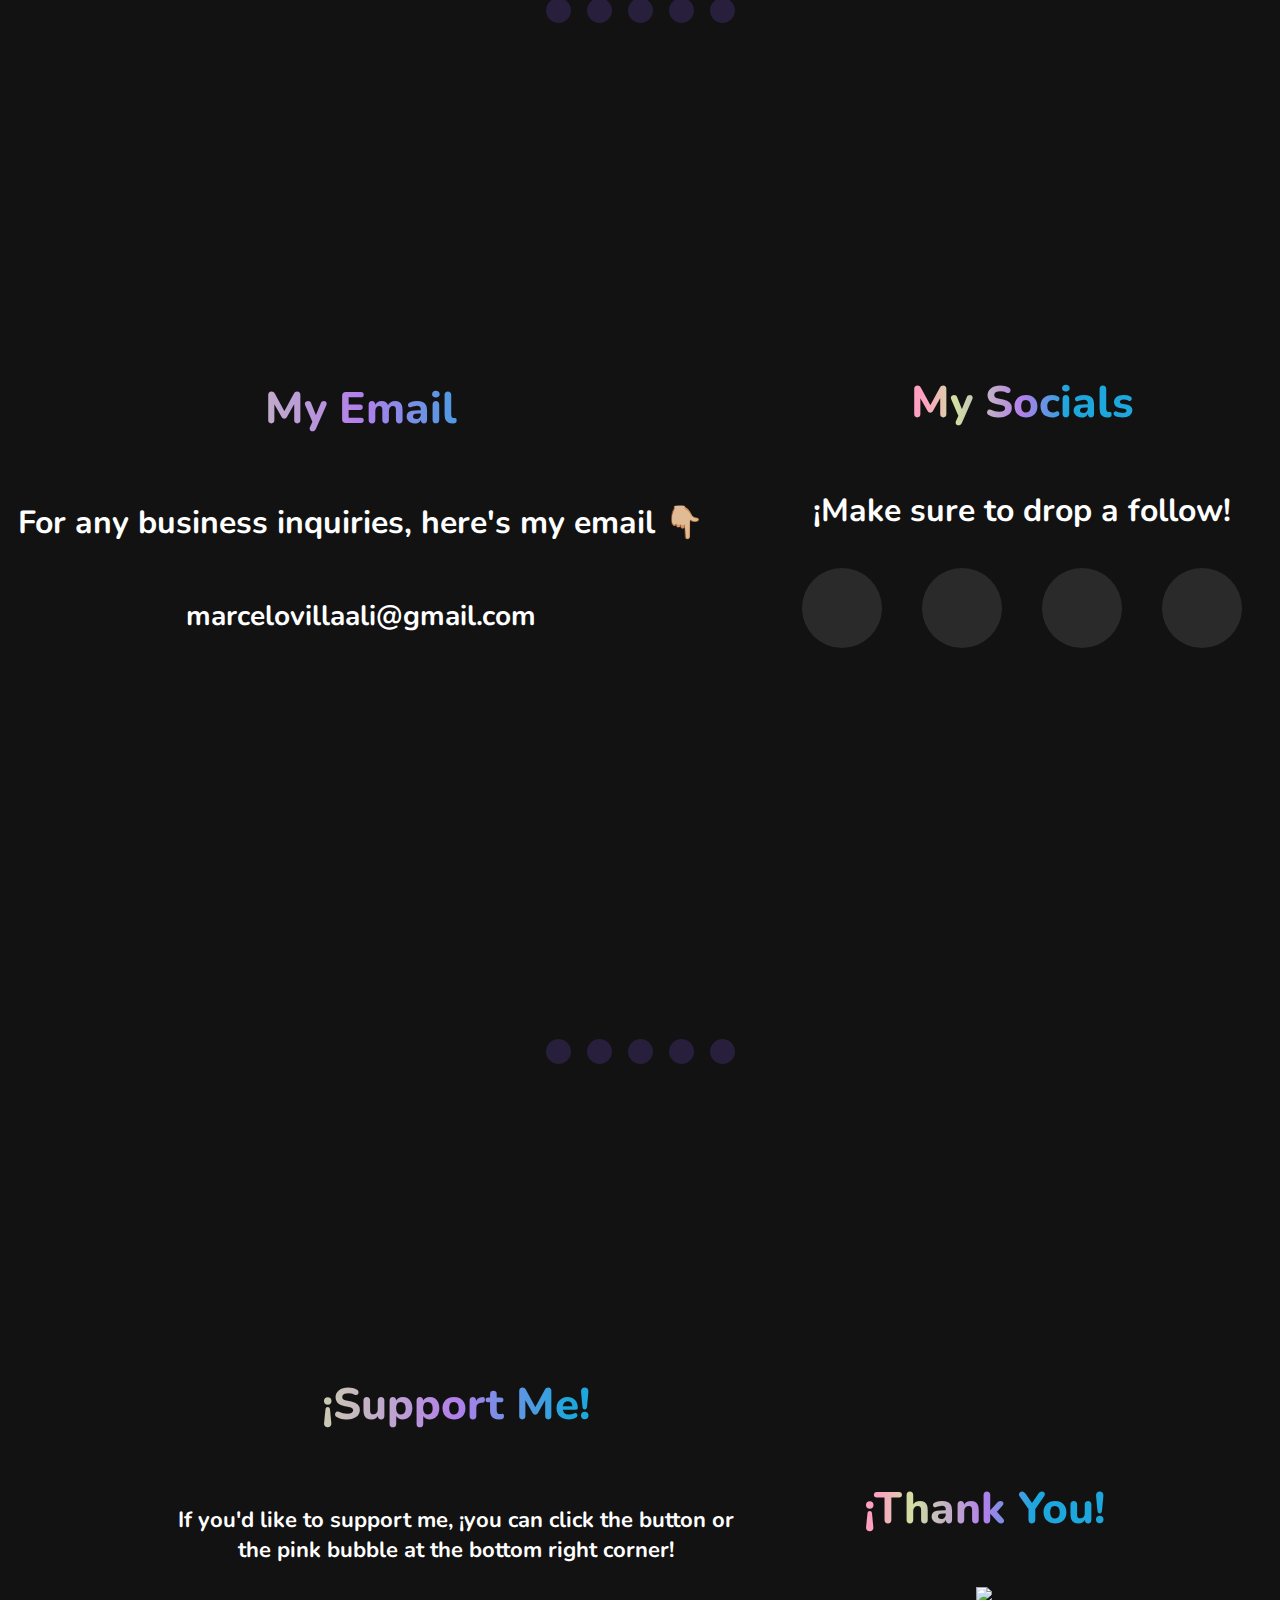
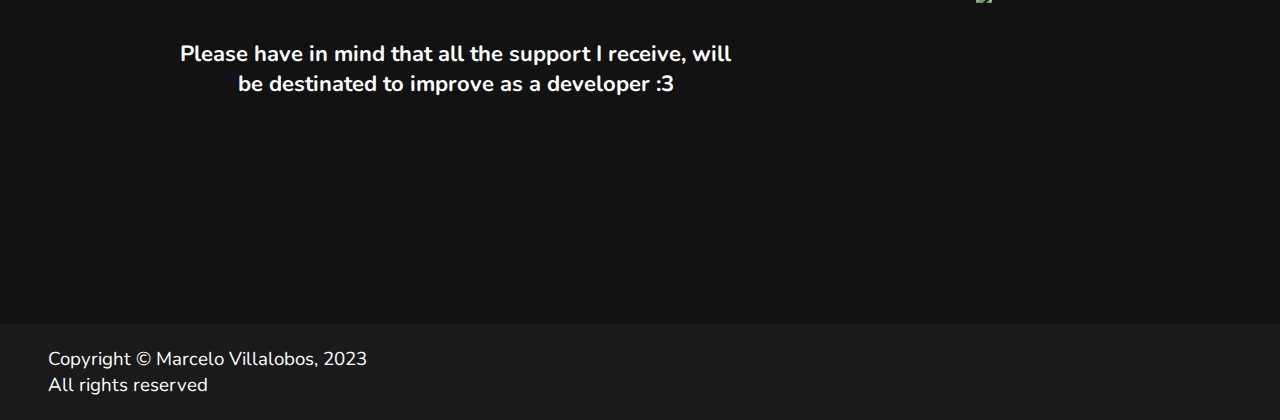
==== commit 59158b1f: "update" ====
--- a/index.html
+++ b/index.html
@@ -4,46 +4,73 @@
     <meta charset="UTF-8">
     <meta http-equiv="X-UA-Compatible" content="IE=edge">
     <meta name="viewport" content="width=device-width, initial-scale=1.0">
+    <meta name="theme-color" content="#7b57e7">
     <title>- MarceloDev -</title>
     
     <link rel="shortcut icon" href="img/favicon-w.png" type="image/x-icon">
+    <link rel="apple-touch-icon" href="img/favicon-w.png" sizes="120x120">
+
 
     <script src="https://ajax.googleapis.com/ajax/libs/jquery/3.6.1/jquery.min.js"></script>
+    <link href="https://unpkg.com/aos@2.3.1/dist/aos.css" rel="stylesheet">
 
 
     <!--My stylesheet-->
     <link rel="stylesheet" href="css/style.css">
     <link rel="stylesheet" href="css/bgpattern.css">
+    <link rel="stylesheet" href="scrollspy/scrollspy.min.css">
+
+
 </head>
 <body>
-
-    
-        
-    <nav class="navbar">
-        <div class="logo"> <a class="logo-txt" href="#hero">- MarceloDev -</a> </div>
-        <a href="#none" class="toggle-button">
-          <span class="bar"></span>
-          <span class="bar"></span>
-          <span class="bar"></span>
-        </a>
-        <div class="navbar-menu" id="navbar-menu">
-          <ul>
-            <li class="menu-item active"><a data-toggle="tab" href="#hero">Home</a></li>
-            <li class="menu-item" ><a data-toggle="tab" href="#about-me-page">About me</a></li>
-            <li class="menu-item"><a data-toggle="tab" href="#work-page">Work</a></li>
-            <li class="menu-item"><a data-toggle="tab" href="#contact-page">Contact me</a></li>
-            
-            <!--  setup, not sure to add yet <li><a href="#setup-page">Setup</a></li> --> 
-            <li class="menu-item"><a data-toggle="tab" href="#support-me-page">Support Me</a></li>
-          </ul>
-        </div>
+    <div class="wrapper">
+         <nav class="navbar">
+            <div class="logo"> <a class="logo-txt" href="#hero">- MarceloDev -</a> </div>
+
+            <a href="#none" class="toggle-button">
+            <span class="bar"></span>
+            <span class="bar"></span>
+            <span class="bar"></span>
+            </a>
+
+            <div class="navbar-menu" id="navbar-menu">
+                    <ul>
+                    <li><a class="menu-item active" data-target="hero">Home</a></li>
+                    <li><a class="menu-item" data-target="about-me-page">About me</a></li>
+                    <li><a class="menu-item" data-target="work-page">Work</a></li>
+                    <li><a class="menu-item" data-target="contact-page">Contact me</a></li>
+                    
+                    
+                    <!--  setup, not sure to add yet <li><a href="#setup-page">Setup</a></li> --> 
+                    <li><a class="menu-item" data-target="support-me-page">Support Me</a></li>
+                    <span class="scrollspy-indicator"></span>
+                </ul>
+            </div>
 
         
       </nav>
     
 
         <!-- HERO STARTS -->
-        <section id="hero">
+        <section id="hero" class="section">
+
+            <!--Patterns part -->
+
+            <ul class="circles">
+                <li></li>
+                <li></li>
+                <li></li>
+                <li></li>
+                <li></li>
+                <li></li>
+                <li></li>
+                <li></li>
+                <li></li>
+                <li></li>
+            </ul>
+
+            <!--Patterns end-->
+
             <div class="hero">
                 <div class="inner-hero">
 
@@ -54,7 +81,7 @@
                         
                         <h1 class="hero-about-me-text">I'm a Software Engineering Student</h1>
                         
-                        <h1 class="hero-about-me-text">I also love web development, as well as designing</h1>
+                        <h1 class="hero-about-me-text">I love web development, as well as designing</h1>
 
                     </div>
                     
@@ -66,23 +93,6 @@
                 </div>
                 
 
-                <!--Patterns part -->
-
-                <ul class="circles">
-                    <li></li>
-                    <li></li>
-                    <li></li>
-                    <li></li>
-                    <li></li>
-                    <li></li>
-                    <li></li>
-                    <li></li>
-                    <li></li>
-                    <li></li>
-                </ul>
-
-                <!--Patterns end-->
-
             </div>
             
         </section>
@@ -105,14 +115,14 @@
                 <div></div>
         </div>
 
-        <section id="about-me-page">
+        <section id="about-me-page" class="section">
             
                 <div class="about-me-page">
                     
                     <div class="inner-about-me">
                         
 
-                                <img src="img/IMG_6145.jpg" class="about-me-img" alt="me">
+                                <img src="img/IMG_6145.jpg" class="about-me-img" alt="me" >
 
 
                             <div class="about-me-text-container">
@@ -120,14 +130,14 @@
                                 <h1 class="page-title">Hey there, I'm Marcelo</h1>
 
                                 <h1 class="about-me-page-title">I'm a Software Engineering Student willing to be a 
-                                    Front-End and App Developer
+                                    Front-End and App Developer. I also design
                                 </h1>
 
                                 <h1 class="about-me-text">¡I've been a tech enthusiast for quite a long time now!</h1>
 
                                 <h1 class="about-me-text">Before I got into the Coding World, I always felt curious about how apps and webs were made. That's the main reason why I decided to start my journey as a developer</h1>
 
-                                <h1 class="about-me-text"> My goal is always goint to be provide value, solutions and be innovative, that's kind of what keeps me going through pursuing my goals </h1>
+                                <h1 class="about-me-text"> My goal is always going to be provide value, solutions and be innovative, that's kind of what keeps me going through pursuing my goals </h1>
 
                                 <h1 class="about-me-text">When I'm apart from my computer, I will either be working out, driving or learning new skills that can help solving problems </h1>
 
@@ -168,7 +178,7 @@
                 <div></div>
         </div>
 
-        <section id="work-page">
+        <section id="work-page" class="section">
             
             <div  class="work-page">
                 
@@ -194,7 +204,7 @@
         </div>
         <!--CONTACT PAGE STARTS-->
 
-        <section id="contact-page">
+        <section id="contact-page" class="section">
             
             <div class="contact-page">
                 <div class="inner-contact">
@@ -372,7 +382,7 @@
                 <div></div>
             </div>
             
-        <section id="support-me-page" >
+        <section id="support-me-page" class="section">
             
                 <div class="support-me-page">
                     <div class="inner-section-support">
@@ -381,8 +391,7 @@
                         <div class="inner-text-support">
                             <h1 class="page-title" style="margin-bottom: 3.5rem;"> ¡Support Me! </h1>
 
-                            <h1 class="support-me-text"> If you'd like to support me, ¡you can click the button below, 
-                                or the pink bubble at the bottom right corner!</h1>
+                            <h1 class="support-me-text"> If you'd like to support me, ¡you can click the button or the pink bubble at the bottom right corner!</h1>
                             <br>
                         
                             <br>
@@ -421,11 +430,6 @@
 
         <!--SUPPORT ME PAGE ENDS-->
 
-
-    <section>
-        
-    </section>
-
     
 
     <footer>
@@ -442,8 +446,16 @@
         <script src="js/navbar-links-active-toggle.js"></script>
         <script src="js/collapse-navbar.js"></script>
         <script src="js/active-page.js"></script>
+        <script src="scrollspy/scrollspy.min.js"></script>
+        <script src="js/scroll-to-top.js"></script>
+
         
     </footer>
+    </div>
+
+    
+        
+   
 
 </body>
 </html>--- a/css/style.css
+++ b/css/style.css
@@ -197,7 +197,7 @@
 
 .inner-hero{
     position: absolute;
-    background-color: var(--bg-clear);
+    background-color: var(--bg-clear-transparent);
     display: flex;
     justify-content: space-between;
     align-items: center;
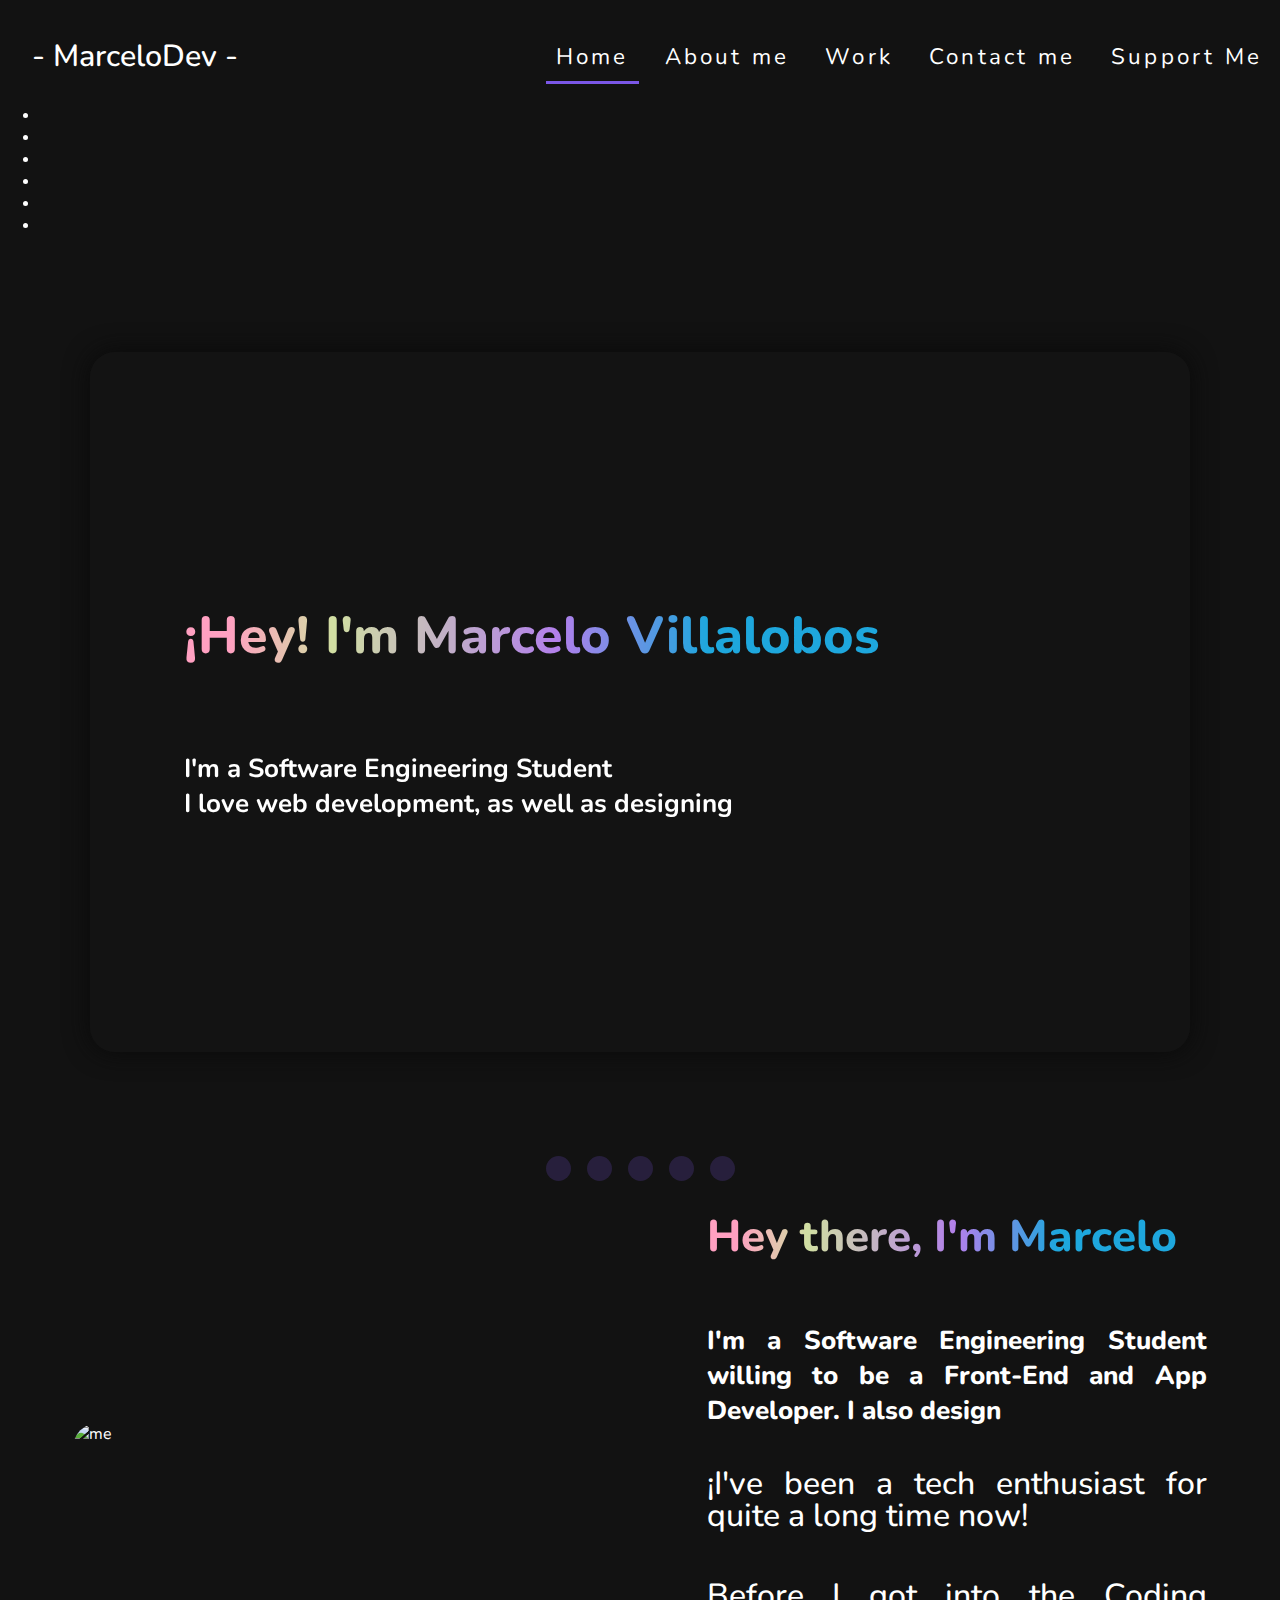
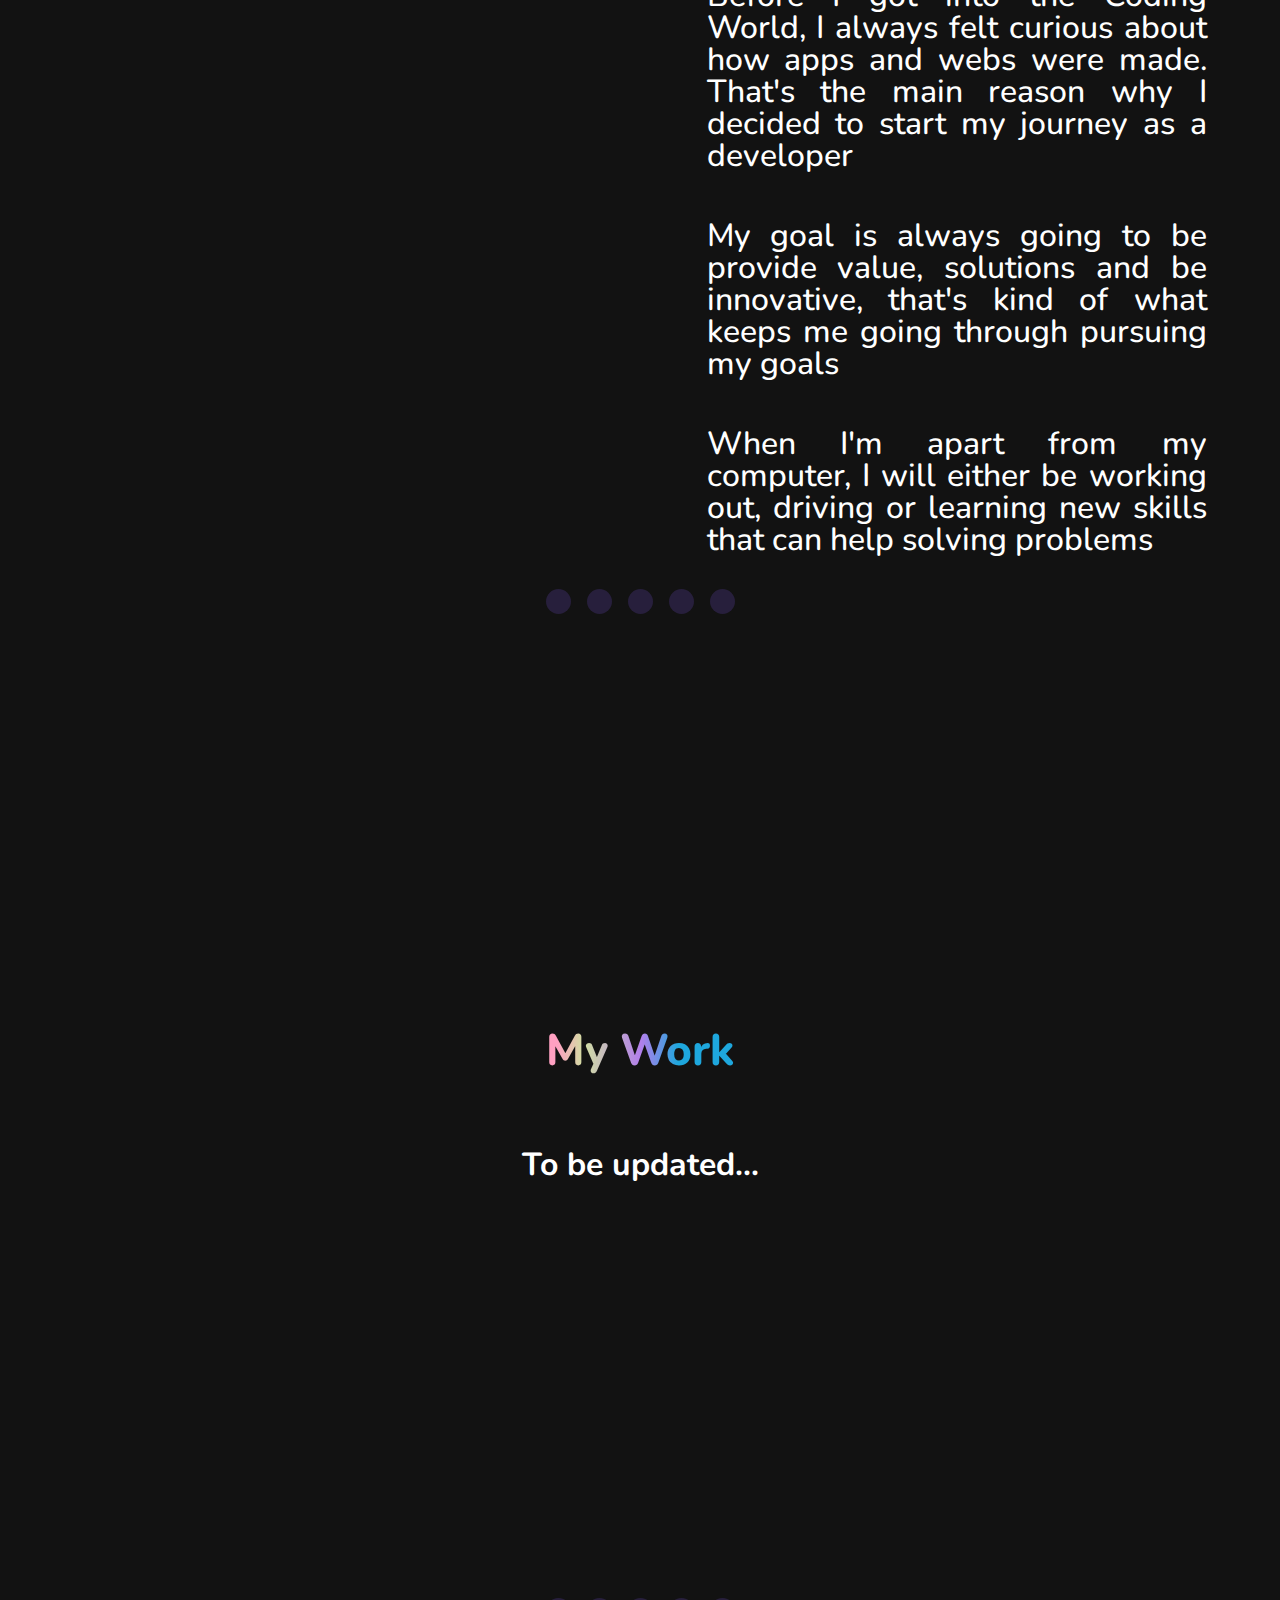
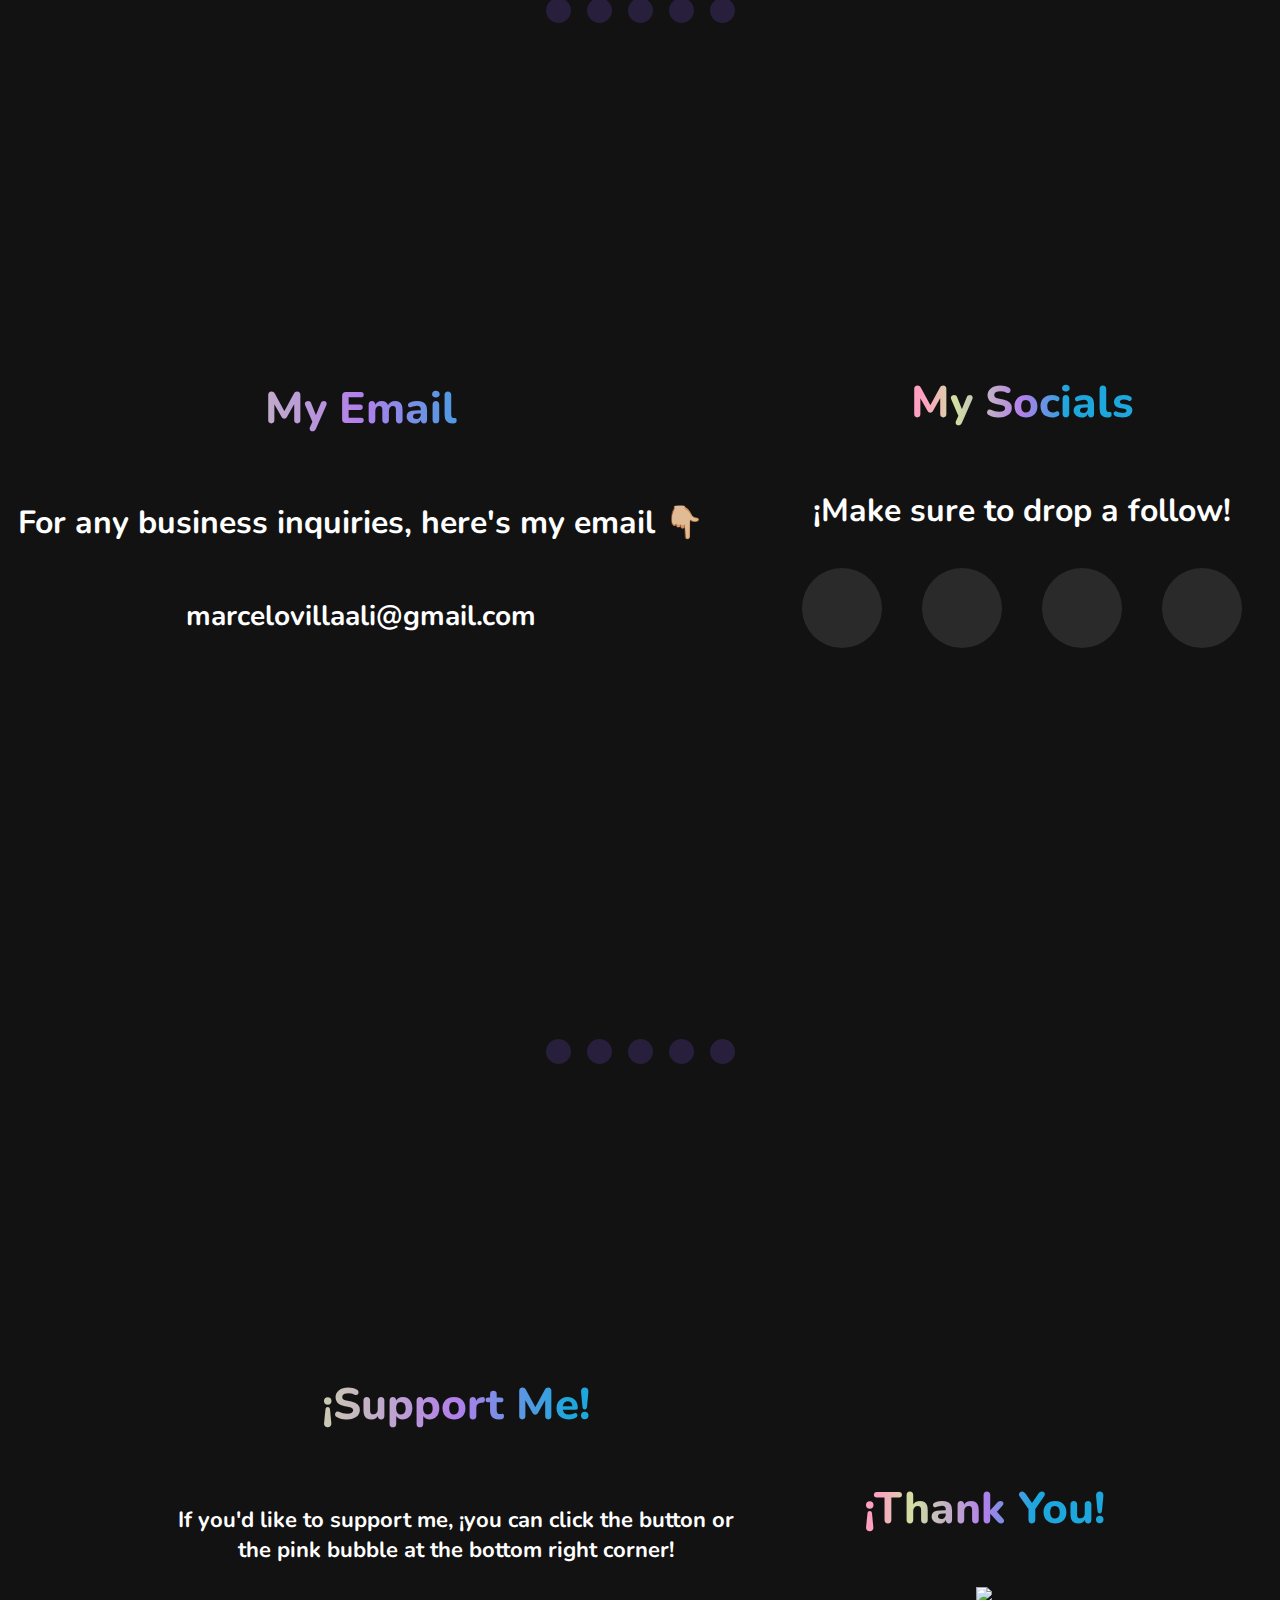
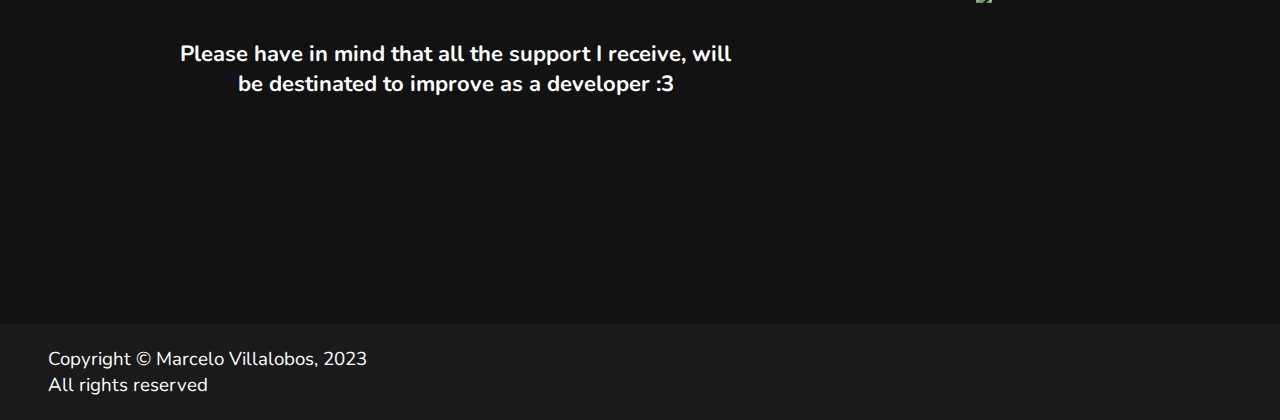
==== commit e5c910b0: "update" ====
--- a/index.html
+++ b/index.html
@@ -23,32 +23,29 @@
 
 </head>
 <body>
-    <div class="wrapper">
-         <nav class="navbar">
+         <header>
             <div class="logo"> <a class="logo-txt" href="#hero">- MarceloDev -</a> </div>
 
             <a href="#none" class="toggle-button">
-            <span class="bar"></span>
-            <span class="bar"></span>
-            <span class="bar"></span>
+                <svg viewBox="0 0 28 28" fill="none" xmlns="http://www.w3.org/2000/svg" transform="matrix(-1, 0, 0, 1, 0, 0)" stroke="#ffffff"><g id="SVGRepo_bgCarrier" stroke-width="0"></g><g id="SVGRepo_tracerCarrier" stroke-linecap="round" stroke-linejoin="round"></g><g id="SVGRepo_iconCarrier"><path d="M4 7C4 6.44771 4.44772 6 5 6H24C24.5523 6 25 6.44771 25 7C25 7.55229 24.5523 8 24 8H5C4.44772 8 4 7.55229 4 7Z" fill="#ffffff"></path><path d="M4 13.9998C4 13.4475 4.44772 12.9997 5 12.9997L16 13C16.5523 13 17 13.4477 17 14C17 14.5523 16.5523 15 16 15L5 14.9998C4.44772 14.9998 4 14.552 4 13.9998Z" fill="#ffffff"></path><path d="M5 19.9998C4.44772 19.9998 4 20.4475 4 20.9998C4 21.552 4.44772 21.9997 5 21.9997H22C22.5523 21.9997 23 21.552 23 20.9998C23 20.4475 22.5523 19.9998 22 19.9998H5Z" fill="#ffffff"></path></g></svg>
             </a>
 
-            <div class="navbar-menu" id="navbar-menu">
-                    <ul>
+            <nav class="navbar-menu" id="navbar-menu">
+                <ul>
                     <li><a class="menu-item active" data-target="hero">Home</a></li>
-                    <li><a class="menu-item" data-target="about-me-page">About me</a></li>
-                    <li><a class="menu-item" data-target="work-page">Work</a></li>
-                    <li><a class="menu-item" data-target="contact-page">Contact me</a></li>
+                    <li><a class="menu-item " data-target="about-me-page">About me</a></li>
+                    <li><a class="menu-item " data-target="work-page">Work</a></li>
+                    <li><a class="menu-item " data-target="contact-page">Contact me</a></li>
                     
                     
                     <!--  setup, not sure to add yet <li><a href="#setup-page">Setup</a></li> --> 
-                    <li><a class="menu-item" data-target="support-me-page">Support Me</a></li>
+                    <li><a class="menu-item " data-target="support-me-page">Support Me</a></li>
                     <span class="scrollspy-indicator"></span>
                 </ul>
-            </div>
-
-        
-      </nav>
+            </nav>
+
+        
+      </header>
     
 
         <!-- HERO STARTS -->
@@ -133,7 +130,7 @@
                                     Front-End and App Developer. I also design
                                 </h1>
 
-                                <h1 class="about-me-text">¡I've been a tech enthusiast for quite a long time now!</h1>
+                                <h1 class="about-me-text">¡I've been a tech enthusiast for quite a long time now!</h1> 
 
                                 <h1 class="about-me-text">Before I got into the Coding World, I always felt curious about how apps and webs were made. That's the main reason why I decided to start my journey as a developer</h1>
 
@@ -450,6 +447,8 @@
         <script src="js/scroll-to-top.js"></script>
 
         
+
+        
     </footer>
     </div>
 
--- a/css/style.css
+++ b/css/style.css
@@ -36,10 +36,10 @@
 
 
 .logo{
-    font-size: 1.7rem ;
-    color: white;
+    font-size: 1.9rem ;
+    color: #fff;
     margin: 2rem;
-    font-weight: 400;
+    font-weight: 550;
     transition: 200ms;
 }
 
@@ -49,12 +49,14 @@
 
 
 
-.navbar {
+header {
     display: flex;
     position: fixed;
     justify-content: space-between;
     align-items: center;
     background-color:var(--bg);
+    backdrop-filter: blur(10px);
+    -webkit-backdrop-filter: blur(10px);
     color: white;
     z-index: 4;
     width: 100%;
@@ -71,10 +73,6 @@
 
 .navbar-menu ul {
     display: flex;
-    margin: 0 2rem;
-    padding: 0;
-    justify-content: center;
-    align-items: center;
 }
 
 .navbar-menu ul li {
@@ -93,48 +91,6 @@
     margin: auto .5rem;
     padding: 0 10px;
 }
-.navbar .navbar-menu ul li a::after{
-    content: "";
-    position: absolute;
-    background: var(--violet);
-    height: 3px;
-    width: 0;
-    left: 0;
-    bottom: -5px;
-    transition: 200ms;
-}
-
-.navbar .navbar-menu ul li.active a{
-    color: var(--violet);
-    position: relative;
-    }
-
-.navbar .navbar-menu ul li.active a::after{
-    content: "";
-    position: absolute;
-    background: var(--violet);
-    height: 3px;
-    width: 100%;
-    left: 0;
-    bottom: -5px;
-    transition: 200ms;
-}
-
-.navbar .navbar-menu ul li.noactive a{
-    color: white;
-    position: relative;
-    }
-
-.navbar .navbar-menu ul li.noactive a::after{
-    content: "";
-    position: absolute;
-    background: var(--violet);
-    height: 3px;
-    width: 0;
-    left: 0;
-    bottom: -5px;
-    transition: 200ms;
-}
 
 
 .navbar-menu ul li :hover {
@@ -144,21 +100,15 @@
 
 .toggle-button {
     position: absolute;
-    top: .75rem;
-    right: 1rem;
+    top: .5rem;
+    right: .5rem;
     display: none;
     flex-direction: column;
     justify-content: space-between;
-    width: 30px;
-    height: 21px;
-}
-
-.toggle-button .bar {
-    height: 3px;
-    width: 100%;
-    background-color: white;
-    border-radius: 10px;
-}
+    width: 2.5rem;
+    height: 2.5rem;
+}
+
 
 
 .page-title{
@@ -198,6 +148,7 @@
 .inner-hero{
     position: absolute;
     background-color: var(--bg-clear-transparent);
+    backdrop-filter: blur(10px);
     display: flex;
     justify-content: space-between;
     align-items: center;
@@ -205,7 +156,7 @@
     width: 1100px;
     border-radius: 25px;
     padding: 4rem;
-    margin: 3rem 0 0 0;
+    margin: 0rem 0 0 0;
     box-shadow: 0 0 25px .5px rgb(10, 10, 10);
     z-index: 3;
 }
@@ -266,6 +217,10 @@
 }
 
 .spacer{
+    display: flex;
+    align-items: center;
+    justify-content: center;
+    text-align: center;
     height:3rem;
 }
 
@@ -701,7 +656,8 @@
     100%{
         transform: translateX(-30px);
     }
-
+ 
+    
 }
 
 
@@ -711,19 +667,25 @@
 
 /* NAVBAR MOBILE OPTIMIZATIONS */
 
-@media only screen and (max-width: 1100px) {
-
-    body{
-        overflow-x: hidden;
+@media screen and (max-width: 720px) {
+    body.blur > *:not(.navbar-menu){
+        filter: blur(10px);
+    }
+
+    .scrollspy-indicator{
+        display: none;
     }
 
     .logo{
         margin: 1.5rem 0 0 1.5rem;
     }
 
-    .navbar {
+    header {
         flex-direction: column;
         align-items: flex-start;
+        top: 0;
+        margin-bottom: .8rem;
+        background-color: var(--bg-clear-transparent);
     }
 
     .toggle-button {
@@ -732,15 +694,56 @@
     }
 
     .navbar-menu {
-        display: none;
-        width: 100%
-    }
-
+        background-color: var(--bg);
+        backdrop-filter: blur(10px);
+        height: 0;
+        position: absolute;
+        top:80px;
+        left: 0;
+        right: 0;
+        width: 100vw;
+        transition: .2s;
+        overflow: hidden;
+    }
+
+    .navbar-menu ul{
+        display: block;
+        width: 100%;
+        margin: 80px auto 0 auto;
+        text-align: center;
+        transition: 0.5s;
+        opacity: 0;
+    }
+    
+    .navbar-menu li {
+        margin-bottom: 2.5rem;
+    }
+
+    .navbar-menu li a{
+        font-size: 1.4rem;
+        font-weight: 600;
+        display: inline-block;
+        width: 100%;
+    }
+
+    .menu-item.active{
+        color:var(--violet);
+    }
+
+    .navbar-menu.active{
+        height: 500px;
+    }
+
+    .navbar-menu.active ul {
+        opacity: 1;
+    }
+
+/*
 
     .navbar-menu ul {
         width: 100%;
         flex-direction: column;
-        display: block;
+        display: inline-block;
         margin: 0 0 1rem 0;
         transition: 200ms;
     }
@@ -748,50 +751,65 @@
     .navbar-menu ul li{
         display: block;
         text-align: center;
-        background-color: var(--bg-clear);
-        padding: 1.3rem;
+        background-color: var(--bg-clear-transparent);
+        backdrop-filter: blur(10px);
+        padding: 1rem;
         transition: 200ms;
-    }
-
-    .navbar-menu ul li:first-child{
-        margin: 1.3rem 0 0 0 ;
-    }
-    
-    .navbar-menu ul li:hover{
+        margin: auto;
+    }
+
+
+    
+    .navbar-menu li:hover{
         background-color: var(--violet);
+        color: white;
     }
 
     .navbar-menu li a:hover{
         color: white;
     }
 
+
     .navbar-menu li a::after{
         display: none;
     }
 
     .navbar-menu ul li a {
         padding: .5rem 1rem;
-        font-size: 1.3rem;
-        width: 100%;
-    }
-
+        font-size: 1.1rem;
+    }
+
+    .navbar .navbar-menu ul li a.active{
+        color: var(--violet);
+    }
+    
     .navbar-menu.active {
         display: flex;
     }
+
 
     .menu-item{
         position: relative;
-    }
-
+        display: inline-block;
+        width: 100%;
+        margin: auto;
+        justify-content: right;
+    }
+
+*/
 
 }
 
 /* NAVBAR OPTIMIZATION ENDS*/
 
-@media only screen and (max-width:767px) {
-    body{
+
+
+
+@media only screen and (max-width:480px) {
+    html,body{
         display: block;
         width: 100%;
+        overflow-x: hidden;
     }
 
     /* NAV AND HERO STARTS*/
@@ -816,6 +834,7 @@
         align-items: center;
         height: 650px;
         background-color: var(--bg-clear-transparent);
+    
         
     }
 
@@ -847,80 +866,6 @@
         display: none;
 }
 
-
-
-
-    .logo{
-        margin: 1.5rem 0 0 1.2rem;
-    }
-
-    .navbar {
-        flex-direction: column;
-        align-items: flex-start;
-    }
-
-    .toggle-button {
-        display: flex;
-        margin: 1.2rem 1.5rem 0rem 0;
-    }
-
-    .navbar-menu {
-        display: none;
-        width: 100%;
-        transition: 200ms;
-    }
-
-
-    .navbar-menu ul {
-        width: 100%;
-        flex-direction: column;
-        display: block;
-        margin: 0 0 1rem 0;
-        transition: 200ms;
-    }
-
-    .navbar-menu ul li{
-        display: block;
-        text-align: center;
-        background-color: var(--bg-clear);
-        padding: 1.2rem;
-        transition: 200ms;
-    }
-
-    .navbar-menu ul li:first-child{
-        margin: 1.1rem 0 0 0 ;
-    }
-    
-    .navbar-menu ul li:hover{
-        background-color: var(--violet);
-    }
-
-    .navbar-menu li a:hover{
-        color: white;
-    }
-
-    .navbar-menu li a::after{
-        content: "";
-        position: absolute;
-        background: white;
-        height: 3px;
-        width: 0;
-        left: 0;
-        bottom: -5px;
-        transition: 200ms;
-    }
-    
-    .navbar-menu.active {
-        display: flex;
-        transition: 300ms;
-    }
-
-    .navbar-menu ul li a {
-        padding: .5rem 1rem;
-        font-size: 1.3rem;
-        width: 100%;
-    }
-
     /* NAV AND HERO ENDS*/
 
     
@@ -1084,10 +1029,230 @@
 
 }
 
-@media only screen and (max-width:768px) and (max-width:1023px) {
-    html{
+
+@media only screen and (max-width:768px) {
+    html,body{
+        display: block;
+        width: 100%;
         overflow-x: hidden;
     }
+
+    /* NAV AND HERO STARTS*/
+                
+    .page-title{
+        margin: .5rem auto;
+        font-size: 34px;
+    }
+
+    h1{
+        font-size: 24px;
+    }
+    
+    .hero{
+        margin: 4rem auto;
+    }
+
+    .inner-hero{
+        width: 8%;
+        position: relative;
+        justify-content: center;
+        align-items: center;
+        height: 650px;
+        background-color: var(--bg-clear-transparent);
+        
+    }
+
+    .hero-text{
+        width: 100%;
+        text-align: justify;
+    }
+
+    .hero-about-me-title{
+        font-family: 'Nunito', sans-serif;
+        font-weight: 800;
+        font-size: 40px;
+        text-align: center;
+    }
+
+    .hero-about-me-text{
+        text-align: center;
+        margin: 2rem auto;
+        font-size: 22px
+    }
+
+    .hero-about-me-title, .hero-about-me-text{
+        transform: translateX(0px);
+        animation: none;
+    }
+
+
+    .hero-img{
+        display: none;
+}
+
+
+    
+
+    /* ABOUT ME STARTS*/
+    
+    .inner-about-me{
+        display: flex;
+
+        position: relative;
+        flex-direction: column;
+        justify-content: space-evenly;
+        align-items: center;
+        width: 100%;
+        height: 100%;
+        border-radius: 25px;
+    }
+    
+    .about-me-page-title{
+        margin: 1.5rem auto;
+        font-size:22px;
+        color: #fff;
+        font-weight: 800;
+    }
+    
+    .about-me-text{
+        font-weight: 500;
+        font-size: 20px;
+        line-height: 1.5rem;
+        margin: 1rem;
+    }
+    
+    .about-me-text-container{
+        display: flex;
+        margin:  auto;
+        text-align: left;
+        flex-direction: column;
+        width: 80%;
+        height: 100%;
+    }
+    
+    .about-me-img{
+        width: 300px;
+        height: 300px;
+        border-radius: 20px;
+        margin: 2rem 0 5rem 0;
+    }
+    .about-me-img:hover{
+        transform: none;
+    }
+
+
+    /* ABOUT ME ENDS*/
+
+
+    /* CONTACT STARTS*/
+    
+
+    .contact-page{
+        margin: 5rem 0;
+        display: flex;
+        justify-content: center;
+        flex-direction: column;
+        align-items: center;
+        padding-top: 60px;
+        margin-top: -60px;
+        position: relative;
+        min-height: 100vh;
+        width: 100%;
+    }
+    
+    .inner-contact{
+        display: flex;
+        flex-direction: column;
+        justify-content: space-evenly;
+        align-items: center;
+        width: 90%;
+        height: 100%;
+        border-radius: 25px;
+    }
+
+    .social-media-icons-container{
+        flex-wrap: wrap;
+    }
+
+
+    .social-media-icon::after{
+        display: none;
+    }
+
+    .mail-container
+    {
+        display: flex;
+        flex-direction: column;
+        text-align: center;
+        justify-content: center;
+        align-items: center;
+        width: 90%;
+    }
+
+    .email{
+        margin: 3rem 0;
+        font-size: 24px;
+        font-weight: bold;
+    }
+
+    
+
+    .social-media {
+        margin: 5rem auto;
+        display: flex;
+        flex-direction: column;
+        align-items: center;
+    }
+   
+    /* CONTACT ENDS*/
+
+
+    /*SUPPORT STARTS*/
+
+    
+    .inner-section-support{
+        margin: 0;
+        width: 700px;
+        position: relative;
+        flex-direction: column;
+        justify-content: center;
+        align-items: center;
+        text-align: center;
+        background-color: var(--bg);
+        
+    }
+
+
+    .support-me-text{
+        margin: 1rem 0;
+        font-size: 22px;
+    }
+
+    .thanks-container{
+        flex-direction: column;
+        margin: 3rem 0;
+    }
+
+    .support-me-btn{
+        padding: 13px 50px;
+        white-space: nowrap;
+    }
+
+    .support-icon{
+        opacity: 0;
+    }
+
+    /* SUPPORT ENDS*/
+
+
+    .footer-text{
+        font-size: 14px;
+    }
+
+
+}
+
+@media only screen and (max-width:1024px) {
 
     body{
         display: block;
@@ -1118,87 +1283,18 @@
 }
 
 
-    .logo{
-        margin: 1.5rem 0 0 1.2rem;
-    }
-
-    .navbar {
-        flex-direction: column;
-        align-items: flex-start;
-    }
-
-    .toggle-button {
-        display: flex;
-        margin: 1.2rem 1.5rem 0rem 0;
-    }
-
-    .navbar-menu {
-        display: none;
-        width: 100%;
-        transition: 200ms;
-    }
-
-
-    .navbar-menu ul {
-        width: 100%;
-        flex-direction: column;
-        display: block;
-        margin: 0 0 1rem 0;
-        transition: 200ms;
-    }
-
-    .navbar-menu ul li{
-        display: block;
-        text-align: center;
-        background-color: var(--bg-clear);
-        padding: 1.3rem;
-        transition: 200ms;
-    }
-
-    .navbar-menu ul li:first-child{
-        margin: 1.1rem 0 0 0 ;
-    }
-    
-    .navbar-menu ul li:hover{
-        background-color: var(--violet);
-    }
-
-    .navbar-menu li a:hover{
-        color: white;
-    }
-
-    .navbar-menu li a::after{
-        content: "";
-        position: absolute;
-        background: white;
-        height: 3px;
-        width: 0;
-        left: 0;
-        bottom: -5px;
-        transition: 200ms;
-    }
-
-    .navbar-menu ul li a {
-        padding: .5rem 1rem;
-        font-size: 1.3rem;
-        width: 100%;
-    }
-
-    .navbar-menu.active {
-        display: flex;
-    }
-
-}
-
+}
 
 
 @media only screen and (min-width:1024px) {
     html{
-        overflow: hidden;
-    }
-}
-
-
-
-
-
+
+    }
+}
+
+
+
+
+
+
+
--- a/scrollspy/scrollspy.min.css
+++ b/scrollspy/scrollspy.min.css
@@ -0,0 +1,28 @@
+:root{
+  --gradient:linear-gradient(271deg,#1ea7dd 30%,#b27feb 50%,#d1dfa2 80%,#ffa0c1 94%);
+  --violet:rgb(123, 87, 231);
+  --violet-dark:rgba(123, 87, 231,.2);
+  --bg:#121212;
+  --bg-clear:#1a1a1a;
+  --bg-clear-transparent:rgba(20,20,20,.8)
+}
+
+.scrollspy-indicator {
+  position: absolute;
+  height: 3px;
+  width: 0;
+  background: var(--violet);
+  bottom: 0;
+  left: 0;
+  transform: translateY(-12px);
+  transition: width 0.3s, left 0.1s;
+}
+
+.navbar-menu ul li a::after{
+  position: absolute;
+  content: "";
+  height: 3px;
+  width: auto;
+  background-color: var(--violet);
+}
+
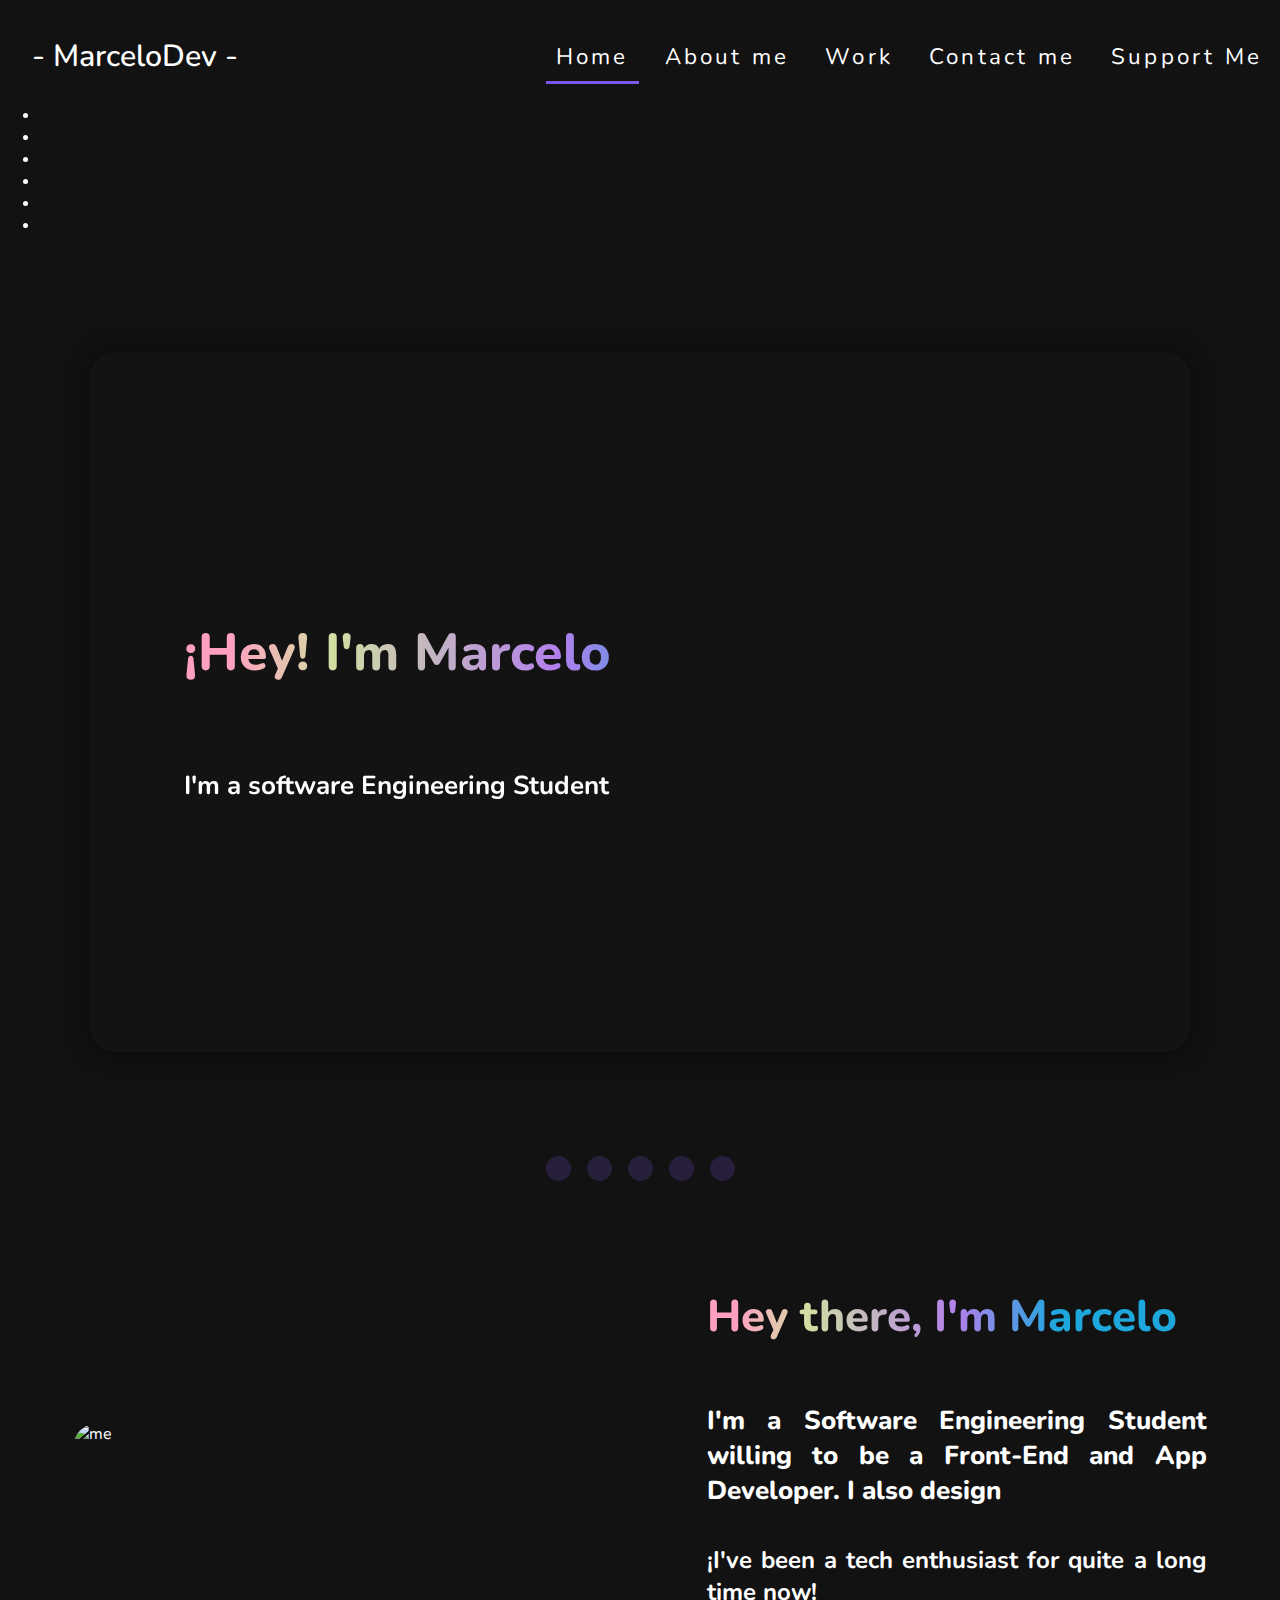
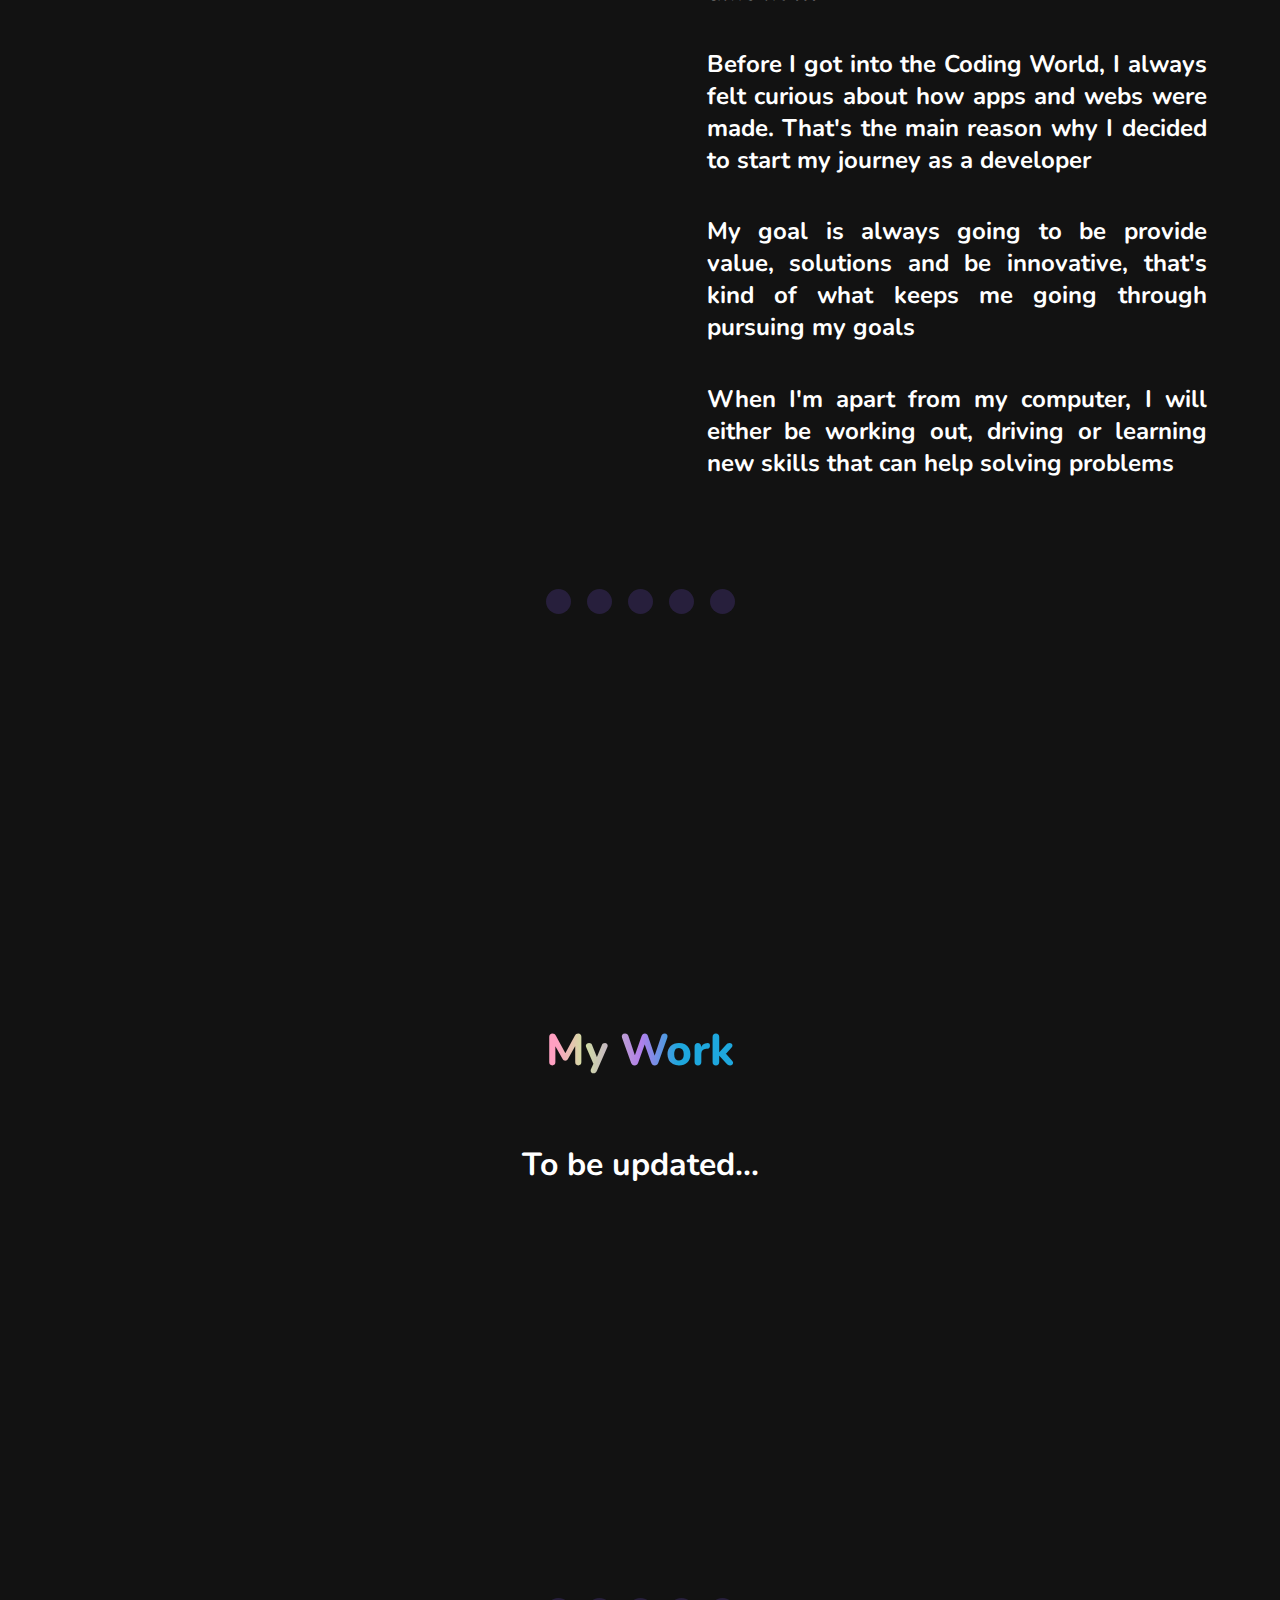
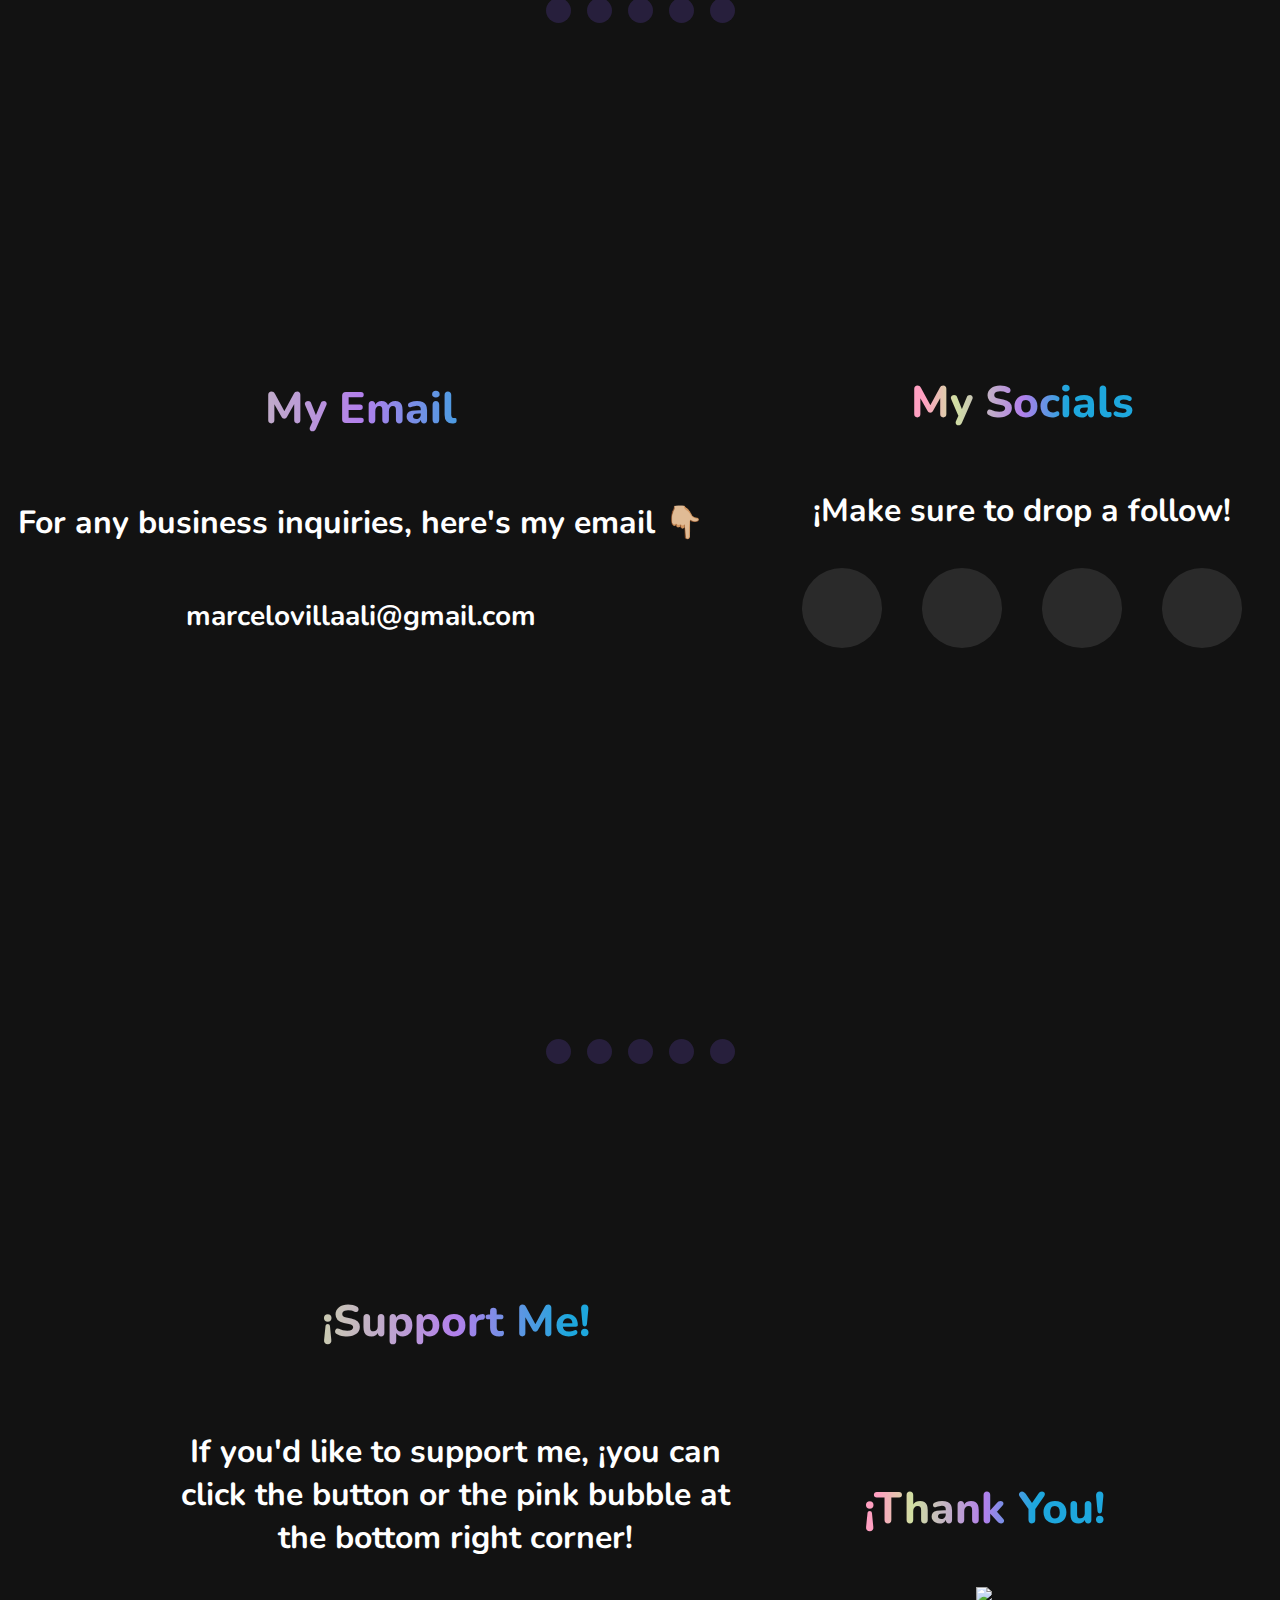
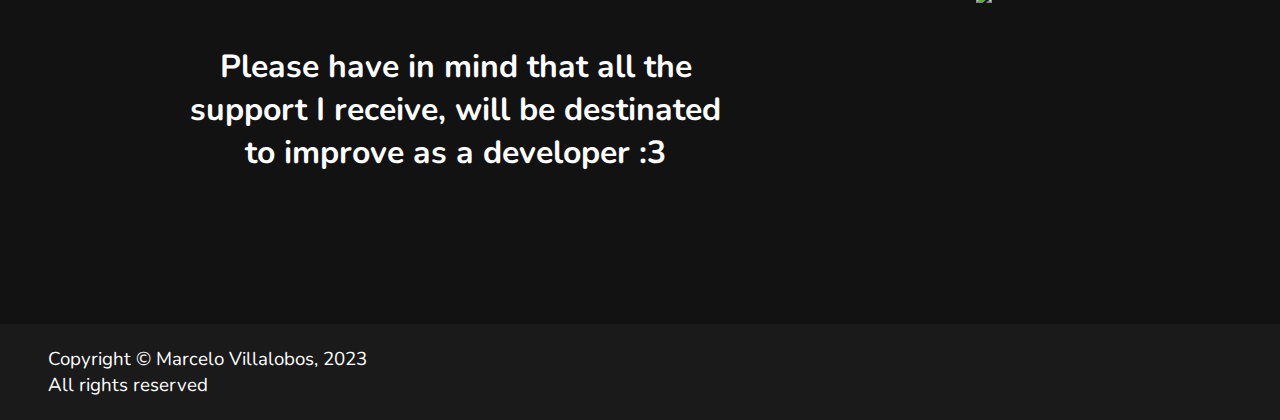
==== commit 3af47c9e: "update" ====
--- a/index.html
+++ b/index.html
@@ -73,12 +73,13 @@
 
                     
                     <div class="hero-text">
-                        <h1 class="hero-about-me-title">¡Hey! I'm Marcelo Villalobos</h1>
+                        <h1 class="hero-about-me-title">¡Hey! I'm Marcelo</h1>
                 
                         
-                        <h1 class="hero-about-me-text">I'm a Software Engineering Student</h1>
-                        
-                        <h1 class="hero-about-me-text">I love web development, as well as designing</h1>
+                        <h1 class="hero-about-me-text"">I'm a software Engineering Student</h1>
+
+                        
+
 
                     </div>
                     
@@ -130,13 +131,13 @@
                                     Front-End and App Developer. I also design
                                 </h1>
 
-                                <h1 class="about-me-text">¡I've been a tech enthusiast for quite a long time now!</h1> 
-
-                                <h1 class="about-me-text">Before I got into the Coding World, I always felt curious about how apps and webs were made. That's the main reason why I decided to start my journey as a developer</h1>
-
-                                <h1 class="about-me-text"> My goal is always going to be provide value, solutions and be innovative, that's kind of what keeps me going through pursuing my goals </h1>
-
-                                <h1 class="about-me-text">When I'm apart from my computer, I will either be working out, driving or learning new skills that can help solving problems </h1>
+                                <h2>¡I've been a tech enthusiast for quite a long time now!</h2> 
+
+                                <h2>Before I got into the Coding World, I always felt curious about how apps and webs were made. That's the main reason why I decided to start my journey as a developer</h2>
+
+                                <h2> My goal is always going to be provide value, solutions and be innovative, that's kind of what keeps me going through pursuing my goals </h2>
+
+                                <h2>When I'm apart from my computer, I will either be working out, driving or learning new skills that can help solving problems </h2>
 
                                 
 
@@ -208,7 +209,7 @@
 
                     <div class="mail-container">
                         <h1 class="page-title">My Email</h1>
-                        <h1>For any business inquiries, here's my email 👇🏼</h1>
+                        <h1 style="text-align: center;">For any business inquiries, here's my email 👇🏼</h1>
                         <a href="mailto:marcelovillaali@gmail.com" class="email">marcelovillaali@gmail.com</a>
                     </div>
                     
@@ -218,13 +219,13 @@
                             My Socials
                         </h1>
 
-                        <h1 style="margin: 1rem;"> ¡Make sure to drop a follow!</h1>
+                        <h1 style="margin: 1rem 0;"> ¡Make sure to drop a follow!</h1>
                         
                         <div class="social-media-icons-container">
-                            <a href="https://twitter.com/Mar"><i class="social-media-icon fab fa-twitter"></i></a>
-                            <a href="#"><i class="social-media-icon fab fa-github"></i></a>
-                            <a href="#"><i class="social-media-icon fab fa-linkedin"></i></a>
-                            <a href="#"><i class="social-media-icon fab fa-instagram"></i></a>
+                            <a target="_blank" href="https://twitter.com/Ma"><i class="social-media-icon fab fab fa-behance"></i></a>
+                            <a target="_blank" href="https://github.com/MarceloVA"><i class="social-media-icon fab fa-github"></i></a>
+                            <a target="_blank" href="https://www.behance.net/marcelovillalo2"><i class="social-media-icon fab fa-linkedin"></i></a>
+                            <a target="_blank" href="https://instagram.com/marcelo_v1624"><i class="social-media-icon fab fa-instagram"></i></a>
                         </div>
                         
 
@@ -388,11 +389,11 @@
                         <div class="inner-text-support">
                             <h1 class="page-title" style="margin-bottom: 3.5rem;"> ¡Support Me! </h1>
 
-                            <h1 class="support-me-text"> If you'd like to support me, ¡you can click the button or the pink bubble at the bottom right corner!</h1>
+                            <h1> If you'd like to support me, ¡you can click the button or the pink bubble at the bottom right corner!</h1>
                             <br>
                         
                             <br>
-                            <h1 class="support-me-text"> Please have in mind that all the support I receive, will be destinated to improve as a developer :3</h1>
+                            <h1> Please have in mind that all the support I receive, will be destinated to improve as a developer :3</h1>
 
 
                             
